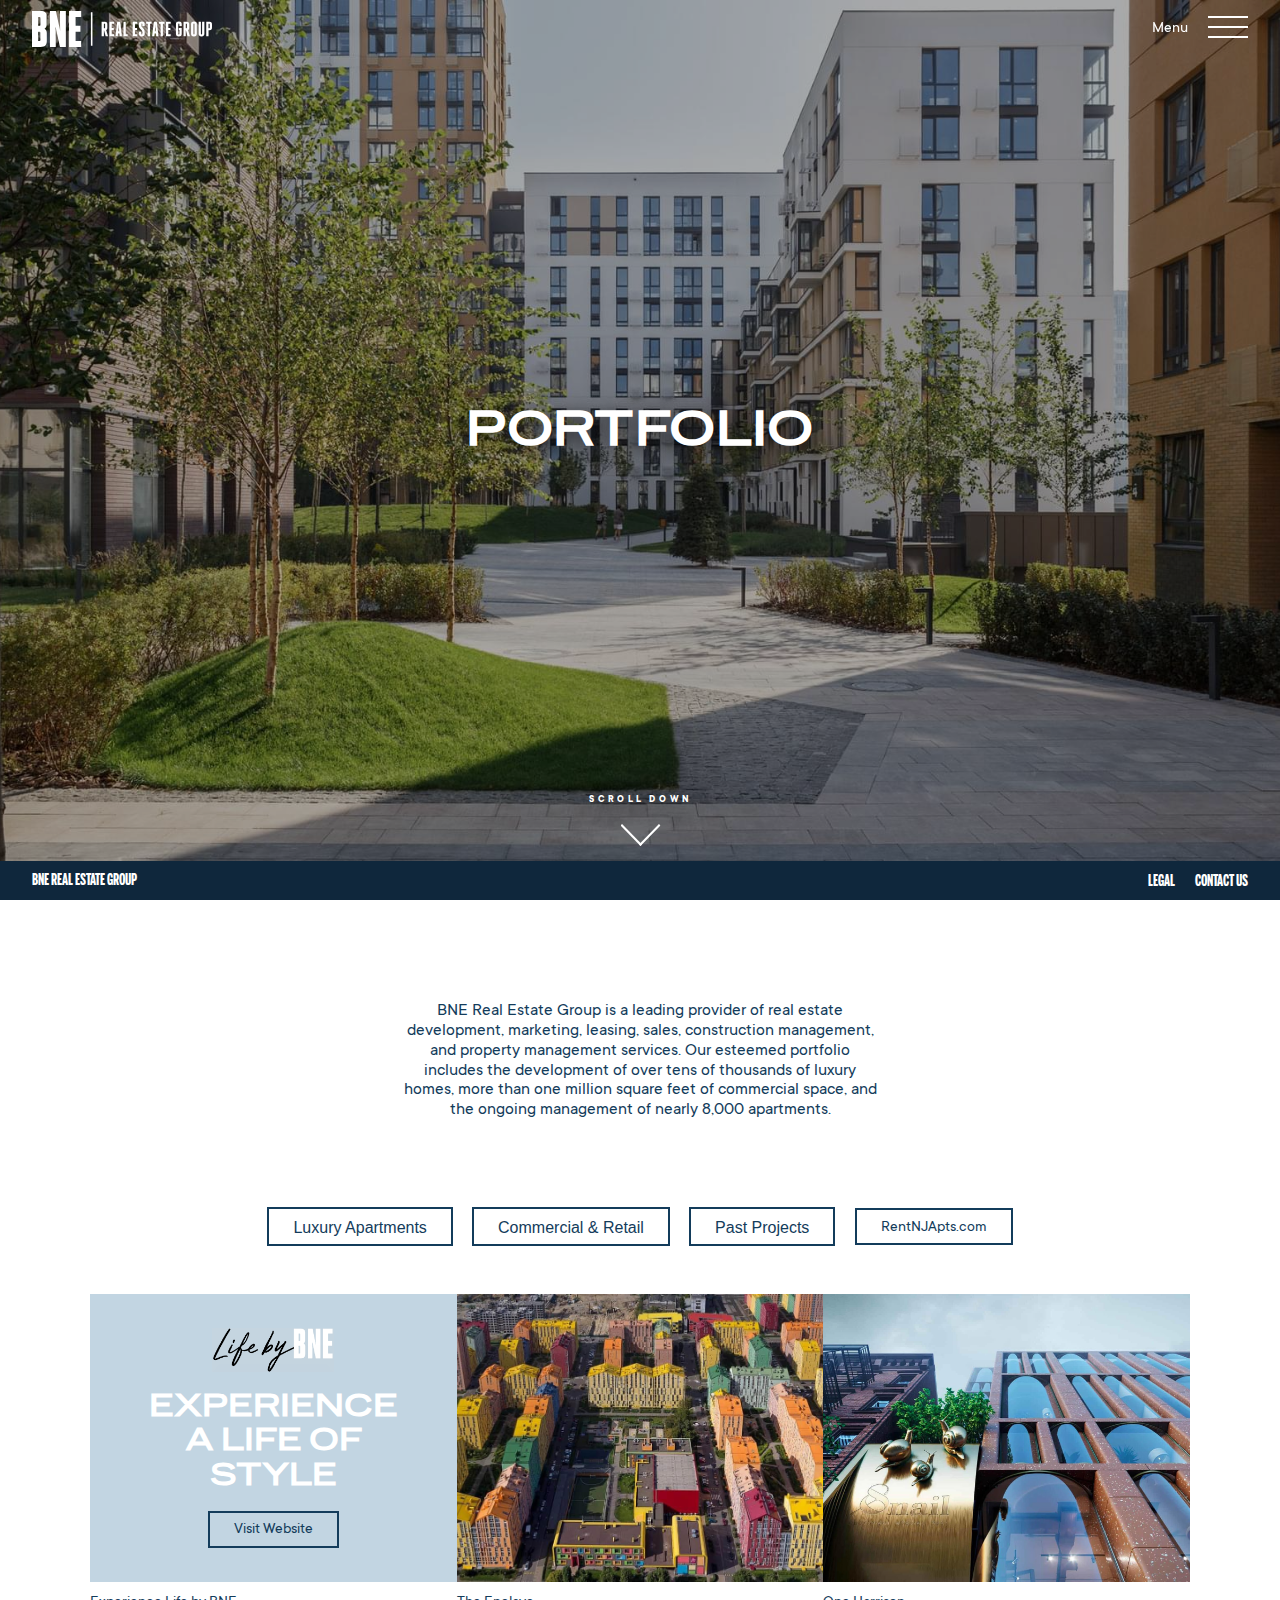
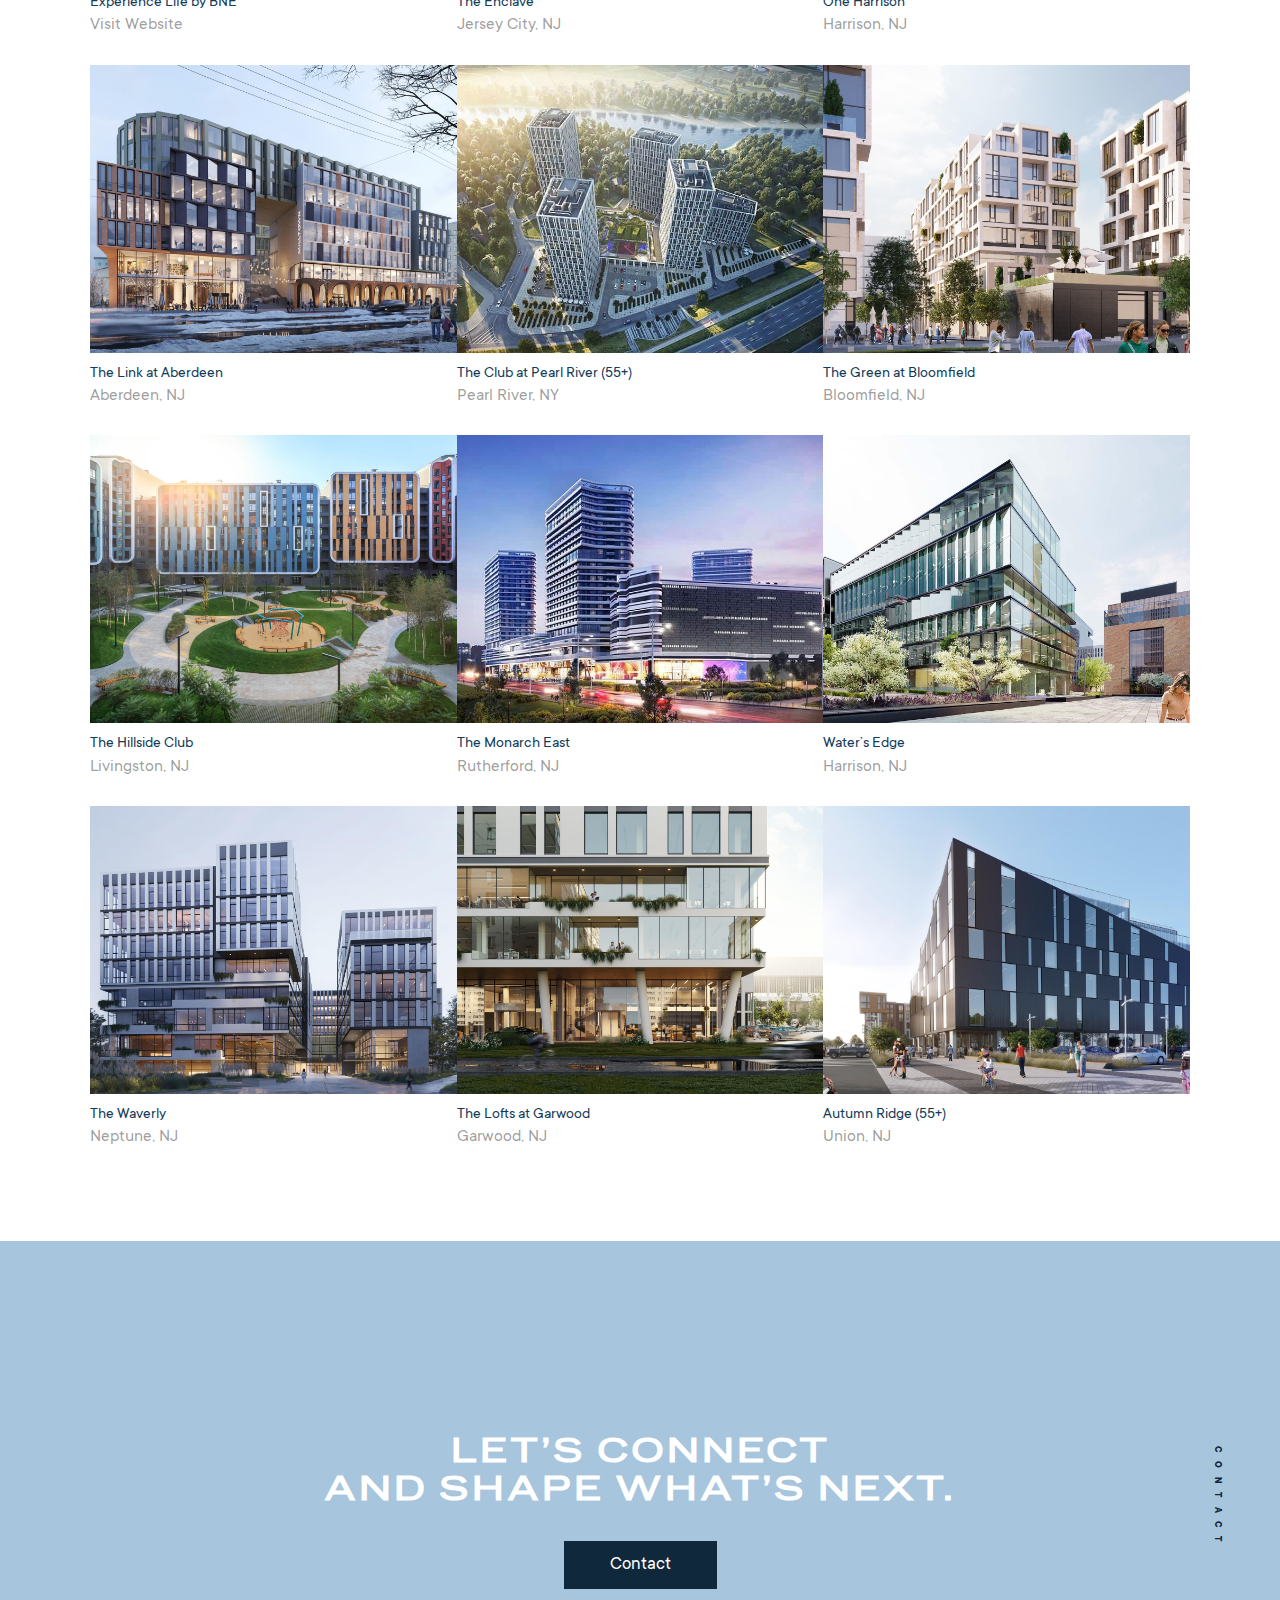
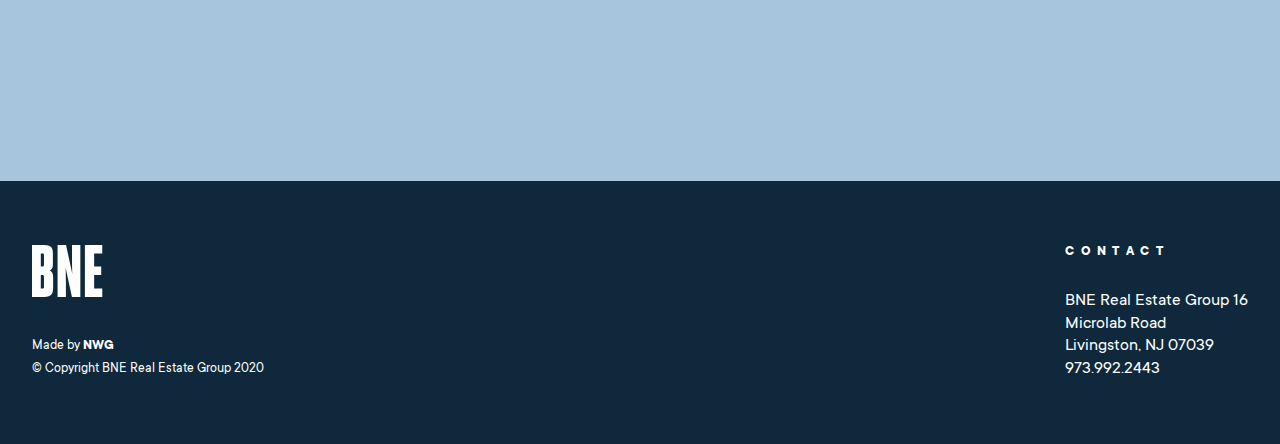
==== portfolio.html @ ce553833 "fixes" ====
<!DOCTYPE html>
<html lang="en">

<head>
	<meta charset="utf-8">
	<title>BNE</title>
	<meta name="description" content="BNE">
	<meta name="viewport" content="width=device-width">
	<link rel="icon" href="images/favicon.png">
	<meta property="og:image" content="images/dest/preview.jpg">

    <link rel="stylesheet" href="libs/owl-carousel/assets/owl.carousel.min.css" />
    <link rel="stylesheet" href="libs/fancybox/jquery.fancybox.min.css" />
    <link rel="stylesheet" href="libs/accordion/accordion.min.css" />
    <link rel="stylesheet" href="libs/jquery-ui/jquery-ui.min.css" />

	<link rel="stylesheet" href="css/app.min.css">
</head>

<body>

    <section class="top-nav">
        <div class="top-nav__container">
            <a href="./" class="top-nav__logo-link">
                <img src="images/dest/logo-white.svg" alt="BNE Logo" class="top-nav__logo">
            </a>

            <button class="hamburger hamburger--slider" type="button">
                <span class="hamburger-box">
                    <span class="hamburger-inner"></span>
                </span>
            </button>
        </div>
    </section>

	<section class="hero hero_portfolio">
		<div class="hero__content">
			<h1 class="uppercase">Portfolio</h1>
		</div>

		<a href="#portfolio" class="hero__arrow">Scroll down</a>
	</section>

    <section class="footer-tab">
        <div class="footer-tab__container">
            <div class="footer-tab__link-wrap">
                <a href="#" class="footer-tab__link">BNE Real Estate Group</a>
            </div>
            <a href="#" class="footer-tab__link">Legal</a>
            <a href="#" class="footer-tab__link">Contact us</a>
        </div>
    </section>

    <section class="portfolio" id="portfolio">
        <p class="portfolio__description">
            BNE Real Estate Group is a leading provider of real estate development, marketing, leasing, sales, construction management, and property management services. Our esteemed portfolio includes the development of over tens of thousands of luxury homes, more than one million square feet of commercial space, and the ongoing management of nearly 8,000 apartments.
        </p>

        <div class="portfolio__buttons">
            <button class="btn btn_md btn_outline-dark _luxury">Luxury Apartments</button>
            <button class="btn btn_md btn_outline-dark _commercial">Commercial & Retail</button>
            <button class="btn btn_md btn_outline-dark _past">Past Projects</button>
            <a href="http://rentnjapts.com/" class="btn btn_md btn_outline-dark">RentNJApts.com</a>
        </div>

        <div class="portfolio__container">

            <div class="portfolio__item">
                <div class="portfolio__image-wrap">
                    <div class="portfolio__overlay">
                        <img src="images/dest/portfolio-logo.png" alt="Life by BNE logo" class="portfolio__overlay-logo">
                        <h3 class="portfolio__overlay-title">Experience<br> A life of style</h3>
                        <a href="#" class="btn btn_sm btn_outline-dark">Visit Website</a>
                    </div>
                </div>

                <a href="#" class="portfolio__item-name">Experience Life by BNE</a>
                <p class="portfolio__item-location">Visit Website</p>
            </div>

            <div class="portfolio__item _commercial">
                <a href='#' class="portfolio__image-wrap">
                    <img src="images/dest/portfolio-1.jpg" alt="Portfolio Project Image" class="portfolio__image">
                </a>

                <a href="#" class="portfolio__item-name">The Enclave</a>
                <p class="portfolio__item-location">Jersey City, NJ</p>
            </div>

            <div class="portfolio__item _luxury">
                <a href='#' class="portfolio__image-wrap">
                    <img src="images/dest/portfolio-2.jpg" alt="Portfolio Project Image" class="portfolio__image">
                </a>

                <a href="#" class="portfolio__item-name">One Harrison</a>
                <p class="portfolio__item-location">Harrison, NJ</p>
            </div>

            <div class="portfolio__item _commercial">
                <a href='#' class="portfolio__image-wrap">
                    <img src="images/dest/portfolio-3.jpg" alt="Portfolio Project Image" class="portfolio__image">
                </a>

                <a href="#" class="portfolio__item-name">The Link at Aberdeen</a>
                <p class="portfolio__item-location">Aberdeen, NJ</p>
            </div>

            <div class="portfolio__item _luxury">
                <a href='#' class="portfolio__image-wrap">
                    <img src="images/dest/portfolio-4.jpg" alt="Portfolio Project Image" class="portfolio__image">
                </a>

                <a href="#" class="portfolio__item-name">The Club at Pearl River (55+)</a>
                <p class="portfolio__item-location">Pearl River, NY</p>
            </div>

            <div class="portfolio__item _past">
                <a href='#' class="portfolio__image-wrap">
                    <img src="images/dest/portfolio-5.jpg" alt="Portfolio Project Image" class="portfolio__image">
                </a>

                <a href="#" class="portfolio__item-name">The Green at Bloomfield</a>
                <p class="portfolio__item-location">Bloomfield, NJ</p>
            </div>

            <div class="portfolio__item _luxury">
                <a href='#' class="portfolio__image-wrap">
                    <img src="images/dest/portfolio-6.jpg" alt="Portfolio Project Image" class="portfolio__image">
                </a>

                <a href="#" class="portfolio__item-name">The Hillside Club</a>
                <p class="portfolio__item-location">Livingston, NJ</p>
            </div>

            <div class="portfolio__item _commercial">
                <a href='#' class="portfolio__image-wrap">
                    <img src="images/dest/portfolio-7.jpg" alt="Portfolio Project Image" class="portfolio__image">
                </a>

                <a href="#" class="portfolio__item-name">The Monarch East</a>
                <p class="portfolio__item-location">Rutherford, NJ</p>
            </div>

            <div class="portfolio__item _past">
                <a href='#' class="portfolio__image-wrap">
                    <img src="images/dest/portfolio-8.jpg" alt="Portfolio Project Image" class="portfolio__image">
                </a>

                <a href="#" class="portfolio__item-name">Water’s Edge</a>
                <p class="portfolio__item-location">Harrison, NJ</p>
            </div>

            <div class="portfolio__item _past">
                <a href='#' class="portfolio__image-wrap">
                    <img src="images/dest/portfolio-9.jpg" alt="Portfolio Project Image" class="portfolio__image">
                </a>

                <a href="#" class="portfolio__item-name">The Waverly</a>
                <p class="portfolio__item-location">Neptune, NJ</p>
            </div>

            <div class="portfolio__item _luxury">
                <a href='#' class="portfolio__image-wrap">
                    <img src="images/dest/portfolio-10.jpg" alt="Portfolio Project Image" class="portfolio__image">
                </a>

                <a href="#" class="portfolio__item-name">The Lofts at Garwood</a>
                <p class="portfolio__item-location">Garwood, NJ</p>
            </div>

            <div class="portfolio__item _commercial">
                <a href='#' class="portfolio__image-wrap">
                    <img src="images/dest/portfolio-11.jpg" alt="Portfolio Project Image" class="portfolio__image">
                </a>

                <a href="#" class="portfolio__item-name">Autumn Ridge (55+)</a>
                <p class="portfolio__item-location">Union, NJ</p>
            </div>

        </div>
    </section>

    <section class="contact">
        <h2 class="contact__title">Let’s connect<br> and shape what’s next.</h2>
        <a href="#" class="btn btn_solid contact__btn">Contact</a>
    </section>

    <footer class="footer">
        <div class="footer__container">
            <div class="footer__col">
                <a href="#" class="footer__logo-link">
                    <img src="images/dest/logo-sm-white.svg" alt="BNE Logo" class="footer__logo">
                </a>
                <div class="footer__copy">
                    Made by <span>NWG</span><br>
                    © Copyright BNE Real Estate Group 2020
                </div>
            </div>
            <div class="footer__col">
                <div class="footer__contact">
                    Contact
                </div>
                <div class="footer__address">
                    BNE Real Estate Group 16<br>
                    Microlab Road<br>
                    Livingston, NJ 07039<br>
                    973.992.2443
                </div>
            </div>
        </div>
    </footer>

    <script src="libs/jquery/jquery.min.js"></script>
    <script src="libs/owl-carousel/owl.carousel.min.js"></script>
    <script src="libs/fancybox/jquery.fancybox.min.js"></script>
    <script src="libs/accordion/accordion.min.js"></script>
    <script src="libs/jquery-ui/jquery-ui.min.js"></script>

	<script src="js/app.min.js"></script>

    <script>
        $(document).ready(function(){

            $(window).scroll(function() {
                var scroll = $(window).scrollTop();

                if (scroll >= 150) {
                    $(".top-nav").addClass("top-nav_solid");
                } else {
                    $(".top-nav").removeClass("top-nav_solid");
                }
            });

            $(document).on('click', 'a[href^="#"]', function (event) {
                event.preventDefault();

                $('html, body').animate({
                    scrollTop: $($.attr(this, 'href')).offset().top
                }, 500);
            });

            $('.btn._luxury').on('click', function() {
                $('.portfolio__item:not(._luxury)').hide('fade', 750);
                $('.portfolio__item._luxury').show('fade', 750);
            });

            $('.btn._commercial').on('click', function() {
                $('.portfolio__item:not(._commercial)').hide('fade', 750);
                $('.portfolio__item._commercial').show('fade', 750);
            });

            $('.btn._past').on('click', function() {
                $('.portfolio__item:not(._past)').hide('fade', 750);
                $('.portfolio__item._past').show('fade', 750);
            });
        });
    </script>

</body>
</html>
---- libs/accordion/accordion.min.css ----
@charset "UTF-8";
/*!
 * Accordion v2.8.0
 * Simple accordion created in pure Javascript.
 * https://github.com/michu2k/Accordion
 *
 * Copyright 2017-2019 Michał Strumpf
 * Published under MIT License
 */
.ac{margin-top:10px;box-sizing:border-box}.ac>.ac-q{padding:10px 30px 10px 10px;margin:0;text-decoration:none;display:block;cursor:pointer;position:relative}.ac>.ac-q::after{content:'+';text-align:center;width:15px;right:10px;top:50%;-webkit-transform:translate(0,-50%);transform:translate(0,-50%);position:absolute}.ac>.ac-a{overflow:hidden;-webkit-transition-property:all;transition-property:all;-webkit-transition-timing-function:ease;transition-timing-function:ease}.ac>.ac-a p{margin:0;padding:10px}.ac.js-enabled>.ac-a{visibility:hidden}.ac.is-active>.ac-a{visibility:visible}.ac.is-active>.ac-q::after{content:'\2013'}
---- css/app.min.css ----
@font-face{font-family:benton-sans-wide;font-style:normal;font-weight:400;src:local("benton-sans-wide"),url(../fonts/benton-sans-wide-medium.woff2) format("woff2")}@font-face{font-family:benton-sans-compressed;font-style:normal;font-weight:400;src:local("benton-sans-compressed"),url(../fonts/benton-sans-compressed.woff2) format("woff2")}@font-face{font-family:TTCommons;font-style:normal;font-weight:300;src:local("TTCommons"),url(../fonts/TTCommons-Thin.woff2) format("woff2")}@font-face{font-family:TTCommons;font-style:normal;font-weight:400;src:local("TTCommons"),url(../fonts/TTCommons-Regular.woff2) format("woff2")}@font-face{font-family:TTCommons;font-style:normal;font-weight:500;src:local("TTCommons"),url(../fonts/TTCommons-Medium.woff2) format("woff2")}@font-face{font-family:TTCommons;font-style:normal;font-weight:700;src:local("TTCommons"),url(../fonts/TTCommons-Bold.woff2) format("woff2")}::-webkit-input-placeholder{color:#666}::-moz-placeholder{color:#666}:-ms-input-placeholder{color:#666}::-ms-input-placeholder{color:#666}::placeholder{color:#666}::-moz-selection{background-color:#0f273c;color:#fff}::selection{background-color:#0f273c;color:#fff}:focus{outline:0}input,textarea{outline:0}input:focus:required:invalid,textarea:focus:required:invalid{border-color:red}input:required:valid,textarea:required:valid{border-color:green}body{font-family:TTCommons,sans-serif;font-size:16px;min-width:320px;position:relative;line-height:1.65;overflow-x:hidden;color:#133c5b}a{-webkit-transition:opacity .15s linear;-o-transition:opacity .15s linear;transition:opacity .15s linear}a:hover{opacity:.7}body{line-height:1}h1{font-family:benton-sans-wide,sans-serif;letter-spacing:.35px;line-height:1.2;font-size:24px}h2{font-family:benton-sans-wide,sans-serif;font-size:22px;line-height:1.2;letter-spacing:3px;color:#0f283b;text-transform:uppercase;text-align:center}h3{font-family:benton-sans-wide,sans-serif;font-size:20px;line-height:1.2;color:#fff;text-transform:uppercase;text-align:center}p{line-height:1.12}a{text-decoration:none}.uppercase{text-transform:uppercase}.capitalize{text-transform:capitalize}@media (min-width:768px){p{font-size:1.1rem}.btn{font-size:1.2rem}h1{font-size:4vw}h2{font-size:2.75vw}h3{font-size:2.5vw}}@media (min-width:1150px){h1{font-size:3.5vw}h2{font-size:2.5vw}h3{font-size:2.25vw}}*{margin:0;padding:0}body,html{width:100%;height:100%}.hero{display:-webkit-box;display:-ms-flexbox;display:flex;-webkit-box-pack:center;-ms-flex-pack:center;justify-content:center;-webkit-box-align:center;-ms-flex-align:center;align-items:center;height:100%;color:#fff;background-color:#0f273c;background-size:cover;background-repeat:no-repeat;background-position:center;text-shadow:0 5px 20px rgba(0,0,0,.75);text-align:center}.hero_home{background-image:url(../images/dest/hero-bg.jpg)}.hero_home:before{background-color:rgba(27,71,105,.4)}.hero_portfolio{background-image:url(../images/dest/portfolio-hero.jpg)}.hero_portfolio:before{background-color:rgba(0,0,0,.33)}.hero:before{content:'';position:absolute;top:0;right:0;bottom:0;left:0}.hero__content{position:relative;z-index:1;margin-top:-39px}@media (orientation:landscape){.hero__content{margin-top:0}}.hero__description{margin:14px 0 18px}.hero__arrow{text-decoration:none;color:#fff;z-index:1;position:absolute;bottom:45px;left:50%;-webkit-transform:translateX(-50%);-ms-transform:translateX(-50%);transform:translateX(-50%);font-weight:700;text-transform:uppercase;font-size:10px;letter-spacing:3px}@media (orientation:landscape){.hero__arrow{display:none}}.hero__arrow:after{content:'';display:block;background-image:url(../images/dest/hero-arrow.svg);width:40px;height:40px;padding:13px;background-repeat:no-repeat;background-size:contain;background-position:center;-webkit-box-sizing:border-box;box-sizing:border-box;margin:10px auto 0}@media (min-width:768px){.hero__description{font-size:1.2rem;margin:1.198vw 0 1.823vw}}@media (min-width:768px) and (orientation:landscape) and (min-height:479px){.hero__arrow{display:block}.hero__content{margin-top:-39px}}.btn{display:inline-block;padding:11px 32px 9px;cursor:pointer;-webkit-transition:opacity .15s linear;-o-transition:opacity .15s linear;transition:opacity .15s linear}.btn:hover{opacity:.75}.btn_md{padding:7px 14px 5px;font-size:1em}.btn_sm{padding:8px 10px 4px;font-size:.975em}.btn_outline{border:2px solid #fff;color:#fff;background:0 0}.btn_outline-dark{border:2px solid #133c5b;color:#133c5b;background:0 0}.btn_solid{color:#fff;background-color:#0f283b}@media (min-width:1150px){.btn{padding:15px 46px 13px}.btn_md{padding:10px 24px 7px}.btn_sm{padding:10px 24px 7px}}.footer-tab{background-color:#0f273c;position:fixed;bottom:0;left:0;right:0;z-index:2}.footer-tab__container{display:-webkit-box;display:-ms-flexbox;display:flex;-webkit-box-align:center;-ms-flex-align:center;align-items:center;padding:8px 0 7px;width:95%;margin:0 auto}.footer-tab__link{color:#fff;font-family:benton-sans-compressed,sans-serif;text-transform:uppercase;font-size:14px}.footer-tab__link+.footer-tab__link{margin-left:20px}.footer-tab__link-wrap{-webkit-box-flex:1;-ms-flex:1;flex:1}@media (min-width:768px){.footer-tab__link{font-size:16px}.footer-tab__container{padding:11px 0 10px}}.top-nav{position:fixed;top:0;left:0;right:0;padding:2px 0;z-index:3;-webkit-transition:background-color .5s linear;-o-transition:background-color .5s linear;transition:background-color .5s linear}.top-nav_solid{background-color:rgba(19,60,91,.75)}.top-nav__container{width:95%;margin:0 auto;display:-webkit-box;display:-ms-flexbox;display:flex;-webkit-box-align:center;-ms-flex-align:center;align-items:center;-webkit-box-pack:justify;-ms-flex-pack:justify;justify-content:space-between}.top-nav__logo-link{display:-webkit-box;display:-ms-flexbox;display:flex;-webkit-box-align:center;-ms-flex-align:center;align-items:center;width:150px;height:35px;-webkit-transform:translateY(-1px);-ms-transform:translateY(-1px);transform:translateY(-1px)}.top-nav__logo{display:block;width:100%;height:auto}.top-nav .hamburger{padding:10px;-webkit-transform:translateY(2px);-ms-transform:translateY(2px);transform:translateY(2px)}.top-nav .hamburger-box:after{content:'Menu';position:absolute;left:-12px;top:50%;-webkit-transform:translate(-100%,-50%);-ms-transform:translate(-100%,-50%);transform:translate(-100%,-50%);color:#fff;margin-top:2px;font-size:14px}@media (min-width:768px) and (min-height:480px){.top-nav{padding:.35vw 0}.top-nav__logo-link{width:180px;height:40px}.top-nav .hamburger{padding:12px;-webkit-transform:translateX(12px);-ms-transform:translateX(12px);transform:translateX(12px)}.top-nav .hamburger-box:after{left:-20px;font-size:16px}}.hamburger{padding:15px 15px;display:inline-block;cursor:pointer;-webkit-transition-property:opacity,-webkit-filter;transition-property:opacity,-webkit-filter;-o-transition-property:opacity,filter;transition-property:opacity,filter;transition-property:opacity,filter,-webkit-filter;-webkit-transition-duration:.15s;-o-transition-duration:.15s;transition-duration:.15s;-webkit-transition-timing-function:linear;-o-transition-timing-function:linear;transition-timing-function:linear;font:inherit;color:inherit;text-transform:none;background-color:transparent;border:0;margin:0;overflow:visible}.hamburger:hover{opacity:.7}.hamburger.is-active:hover{opacity:.7}.hamburger.is-active .hamburger-inner,.hamburger.is-active .hamburger-inner::after,.hamburger.is-active .hamburger-inner::before{background-color:#fff}.hamburger-box{width:40px;height:22px;display:inline-block;position:relative}.hamburger-inner{display:block;top:50%;margin-top:-1px}.hamburger-inner,.hamburger-inner::after,.hamburger-inner::before{width:40px;height:2px;background-color:#fff;border-radius:0;position:absolute;-webkit-transition-property:-webkit-transform;transition-property:-webkit-transform;-o-transition-property:transform;transition-property:transform;transition-property:transform,-webkit-transform;-webkit-transition-duration:.15s;-o-transition-duration:.15s;transition-duration:.15s;-webkit-transition-timing-function:ease;-o-transition-timing-function:ease;transition-timing-function:ease}.hamburger-inner::after,.hamburger-inner::before{content:"";display:block}.hamburger-inner::before{top:-10px}.hamburger-inner::after{bottom:-10px}.hamburger--slider .hamburger-inner{top:1px}.hamburger--slider .hamburger-inner::before{top:10px;-webkit-transition-property:opacity,-webkit-transform;transition-property:opacity,-webkit-transform;-o-transition-property:transform,opacity;transition-property:transform,opacity;transition-property:transform,opacity,-webkit-transform;-webkit-transition-timing-function:ease;-o-transition-timing-function:ease;transition-timing-function:ease;-webkit-transition-duration:.15s;-o-transition-duration:.15s;transition-duration:.15s}.hamburger--slider .hamburger-inner::after{top:20px}.hamburger--slider.is-active .hamburger-inner{-webkit-transform:translate3d(0,10px,0) rotate(45deg);transform:translate3d(0,10px,0) rotate(45deg)}.hamburger--slider.is-active .hamburger-inner::before{-webkit-transform:rotate(-45deg) translate3d(-5.71429px,-8px,0);transform:rotate(-45deg) translate3d(-5.71429px,-8px,0);opacity:0}.hamburger--slider.is-active .hamburger-inner::after{-webkit-transform:translate3d(0,-20px,0) rotate(-90deg);transform:translate3d(0,-20px,0) rotate(-90deg)}.overview{position:relative}.overview__first{background:#133c5b;color:#fff;padding:12.35vw 0 14.9vw;position:relative}.overview__first:after{content:'Overview';position:absolute;left:4.5%;top:12.35vw;text-transform:uppercase;-webkit-transform:rotate(90deg) translateX(-.5em);-ms-transform:rotate(90deg) translateX(-.5em);transform:rotate(90deg) translateX(-.5em);-webkit-transform-origin:left bottom;-ms-transform-origin:left bottom;transform-origin:left bottom;font-weight:700;font-size:8px;letter-spacing:8px}.overview__second{padding:13vw 0 10vw;background-color:#fff}.overview__container{width:77%;margin:0 auto}.overview__description{-webkit-box-sizing:border-box;box-sizing:border-box;position:relative;z-index:1}.overview__description-text{font-weight:300;font-size:19px}.overview__demo{background-image:url(../images/dest/overview-demo.jpg);background-position:center;background-repeat:no-repeat;background-size:cover;width:100%;height:140vw;margin-left:auto}.overview__row{display:-webkit-box;display:-ms-flexbox;display:flex;-webkit-box-align:end;-ms-flex-align:end;align-items:flex-end}.overview__row:last-of-type .overview__highlight-text{top:-.25em}.overview__highlight{font-size:46px;font-weight:300;color:#9bb6c7;text-transform:uppercase}.overview__highlight-text{color:#133c5b;font-size:12px;text-transform:uppercase;font-weight:700;letter-spacing:3px;margin-left:.5em;position:relative;top:-.85em}.overview__text{color:#133c5b;margin:1.5em 0 0 .25em}@media (min-width:768px){.overview__description{width:50%;padding-right:7.4vw}.overview__demo{width:50%;position:absolute;top:12.35vw;bottom:0;right:0;height:auto;margin-left:0}}@media (min-width:1150px){.overview__first:after{font-size:10px}.overview__description-text{font-size:2.35vw}.overview__highlight{font-size:5.5vw}.overview__highlight-text{font-size:1.1vw;top:-1.25em}.overview__row:last-of-type .overview__highlight-text{top:-.75em}.overview__text{margin:2.5em 0 0 .5em}}.latest-projects{padding:10vw 0;text-align:center}.latest-projects__description{margin:1.25em auto 2.35em;max-width:470px;padding:0 16px}.latest-projects__btn{margin-bottom:4.7em}.owl-carousel .owl-stage{display:-webkit-box;display:-ms-flexbox;display:flex;-webkit-box-align:center;-ms-flex-align:center;align-items:center}.owl-next,.owl-prev{position:absolute;top:0;bottom:0;opacity:0;width:40px}.owl-prev{left:0}.owl-next{right:0}@media (min-width:768px){.owl-next,.owl-prev{width:60px}}.expertise{padding:36px 0 31px}.expertise__heading{margin-bottom:24px}.expertise__row{display:-webkit-box;display:-ms-flexbox;display:flex;-webkit-box-orient:vertical;-webkit-box-direction:reverse;-ms-flex-direction:column-reverse;flex-direction:column-reverse;position:relative}.expertise__col{-webkit-box-flex:0;-ms-flex:0 0 50%;flex:0 0 50%}.expertise__col_content{padding:0 36px 0 16px;-webkit-box-sizing:border-box;box-sizing:border-box;display:-webkit-box;display:-ms-flexbox;display:flex;-webkit-box-align:center;-ms-flex-align:center;align-items:center;position:relative}.expertise__col_content:after{content:'Expertise';position:absolute;right:12px;top:50%;text-transform:uppercase;-webkit-transform:rotate(90deg) translate(-15%,100%);-ms-transform:rotate(90deg) translate(-15%,100%);transform:rotate(90deg) translate(-15%,100%);-webkit-transform-origin:right bottom;-ms-transform-origin:right bottom;transform-origin:right bottom;font-weight:700;font-size:8px;letter-spacing:8px;color:#045f99}.expertise__img{display:block;width:100%;height:auto}.expertise__accordion{margin-left:28px;margin-bottom:22px}.expertise__accordion .ac{border:none;margin-top:0}.expertise__accordion .ac+.ac{margin-top:14px}.expertise__accordion .ac>.ac-q{color:#133c5b;font-size:23px;font-weight:300;padding:10px 14px}.expertise__accordion .ac>.ac-q br{display:none}.expertise__accordion .ac>.ac-q:after{display:none}.expertise__accordion .ac>.ac-a p{padding:8px 0 0 14px;line-height:1.4}.expertise__accordion-number{display:inline-block;vertical-align:middle;text-align:center;line-height:31px;-webkit-box-pack:center;-ms-flex-pack:center;justify-content:center;-webkit-box-align:center;-ms-flex-align:center;align-items:center;width:28px;height:28px;-webkit-box-sizing:border-box;box-sizing:border-box;border-radius:50%;border:1.5px solid #045f99;position:absolute;left:0;top:calc(50% - 2px);-webkit-transform:translate(-100%,-50%);-ms-transform:translate(-100%,-50%);transform:translate(-100%,-50%);font-weight:300;color:#045f99;font-size:22px;-webkit-transition:color .15s ease-in-out,background-color .15s ease-in-out;-o-transition:color .15s ease-in-out,background-color .15s ease-in-out;transition:color .15s ease-in-out,background-color .15s ease-in-out}.is-active .expertise__accordion-number{color:#fff;background-color:#045f99}@media (min-width:768px){.expertise__heading{margin-bottom:3.5vw}.expertise__row{-webkit-box-orient:horizontal;-webkit-box-direction:normal;-ms-flex-direction:row;flex-direction:row}.expertise__col_content{position:static;padding:0 11.5% 0 7.4vw}.expertise__col_content:after{font-size:10px;right:4.5vw;-webkit-transform:rotate(90deg) translate(3em,100%);-ms-transform:rotate(90deg) translate(3em,100%);transform:rotate(90deg) translate(3em,100%)}.expertise__accordion{margin-left:2.5vw;margin-bottom:0}.expertise__accordion .ac+.ac{margin-top:1vw}.expertise__accordion .ac>.ac-q{padding:1vw 1.75vw;font-size:3vw}.expertise__accordion .ac>.ac-a p{padding:0 0 0 1.9vw;line-height:1.12}.expertise__accordion-number{width:2.5vw;height:2.5vw;font-size:1.85vw;line-height:2.75vw;top:calc(50% - .3vw)}}.team{position:relative;padding:10vw 0}.team__heading{margin-bottom:24px}.team__accordion{width:92%;margin:0 auto}.team__member{padding:14px 0 8px;border-bottom:1px solid #707070;position:relative}.team__member-name{font-size:22px;font-weight:300;text-transform:capitalize}.team__member-toggle{cursor:pointer;-webkit-transition:color .15s linear;-o-transition:color .15s linear;transition:color .15s linear;padding-right:30px;position:relative}.team__member-toggle:after,.team__member-toggle:before{content:'';position:absolute;right:8px;top:calc(50% - 4px);width:16px;display:block;height:1px;background:#707070;pointer-events:none}.team__member-toggle:before{-webkit-transform:rotate(90deg) translateY(-50%);-ms-transform:rotate(90deg) translateY(-50%);transform:rotate(90deg) translateY(-50%);-webkit-transition:opacity .15s linear,color .15s linear;-o-transition:opacity .15s linear,color .15s linear;transition:opacity .15s linear,color .15s linear}.team__member-toggle:after{-webkit-transform:translateY(-50%);-ms-transform:translateY(-50%);transform:translateY(-50%);-webkit-transition:color .15s linear;-o-transition:color .15s linear;transition:color .15s linear}.team__member-toggle.on:before{opacity:0}.team__member-toggle:hover{color:#20669a}.team__member-toggle:hover:after,.team__member-toggle:hover:before{background:#969696}.team__member-description{padding-top:12px;height:auto;overflow:hidden;display:none}.team__member-description p{line-height:1.3}.team__member-description p+p{margin-top:.5vw}@media (min-width:768px) and (min-height:480px){.team:after{content:'Team';position:absolute;top:50%;text-transform:uppercase;-webkit-transform-origin:right bottom;-ms-transform-origin:right bottom;transform-origin:right bottom;font-weight:700;letter-spacing:8px;color:#045f99;font-size:10px;right:4.5vw;-webkit-transform:rotate(90deg) translate(3em,100%);-ms-transform:rotate(90deg) translate(3em,100%);transform:rotate(90deg) translate(3em,100%)}.team__heading{margin-bottom:3.5vw}.team__accordion{width:75%}.team__member-name{font-size:2.25vw}.team__member{padding:1.25vw 0 .75vw}.team__member-description{padding-top:1vw}.team__member-toggle{padding-right:0;position:static}.team__member-toggle:after,.team__member-toggle:before{right:1.5vw;top:2.75vw;width:1.75vw}.team__member-toggle:before{-webkit-transform:rotate(90deg);-ms-transform:rotate(90deg);transform:rotate(90deg)}.team__member-toggle:after{-webkit-transform:none;-ms-transform:none;transform:none}}@media (min-width:1150px){.team__accordion{width:60%}}.contact{padding:15vw 0;background-color:#a7c5dd;text-align:center;position:relative}.contact:after{content:'Contact';position:absolute;right:12px;top:50%;text-transform:uppercase;-webkit-transform:rotate(90deg) translate(50%,100%);-ms-transform:rotate(90deg) translate(50%,100%);transform:rotate(90deg) translate(50%,100%);-webkit-transform-origin:right bottom;-ms-transform-origin:right bottom;transform-origin:right bottom;font-weight:700;font-size:8px;letter-spacing:8px;color:#0f283b}.contact__title{color:#fff;max-width:90%;margin:0 auto}.contact__btn{margin-top:16px}@media (min-width:768px){.contact:after{font-size:10px;right:4.5vw;-webkit-transform:rotate(90deg) translate(3em,100%);-ms-transform:rotate(90deg) translate(3em,100%);transform:rotate(90deg) translate(3em,100%)}.contact__btn{margin-top:2.5vw}}.footer{background:#0f283b;color:#fff;padding:28px 0 44px}.footer__container{width:95%;margin:0 auto;display:-webkit-box;display:-ms-flexbox;display:flex;-webkit-box-orient:horizontal;-webkit-box-direction:reverse;-ms-flex-direction:row-reverse;flex-direction:row-reverse;-webkit-box-pack:justify;-ms-flex-pack:justify;justify-content:space-between}.footer__col{display:-webkit-box;display:-ms-flexbox;display:flex;-webkit-box-orient:vertical;-webkit-box-direction:normal;-ms-flex-direction:column;flex-direction:column;-webkit-box-pack:justify;-ms-flex-pack:justify;justify-content:space-between;min-height:110px}.footer__col:first-child{-webkit-box-align:end;-ms-flex-align:end;align-items:flex-end;text-align:right}.footer__logo-link{display:block;width:60px;-webkit-transform:translateX(11px);-ms-transform:translateX(11px);transform:translateX(11px)}.footer__logo{display:block;width:100%;height:auto;margin-bottom:3vw}.footer__copy{font-size:12px;line-height:1.6;max-width:136px}.footer__copy span{font-weight:700}.footer__contact{font-size:12px;font-weight:700;letter-spacing:6px;text-transform:uppercase}.footer__address{font-size:14px;line-height:1.25}@media (min-width:768px){.footer{padding:5vw 0}.footer__container{-webkit-box-orient:horizontal;-webkit-box-direction:normal;-ms-flex-direction:row;flex-direction:row}.footer__col{min-height:8vw}.footer__col:first-child{-webkit-box-align:normal;-ms-flex-align:normal;align-items:normal;text-align:left}.footer__contact{font-size:14px}.footer__address{font-size:18px}.footer__logo-link{width:7vw;-webkit-transform:none;-ms-transform:none;transform:none}.footer__copy{font-size:14px;max-width:none}}.portfolio{padding:48px 0 32px}.portfolio__container{width:100%;padding:0 16px;margin:0 auto;display:-webkit-box;display:-ms-flexbox;display:flex;-webkit-box-align:center;-ms-flex-align:center;align-items:center;-ms-flex-wrap:wrap;flex-wrap:wrap;-webkit-box-sizing:border-box;box-sizing:border-box}.portfolio__description{text-align:center;-webkit-box-sizing:border-box;box-sizing:border-box;margin:0 auto 24px;padding:0 16px}.portfolio__buttons{padding:0 16px;display:-webkit-box;display:-ms-flexbox;display:flex;-ms-flex-wrap:wrap;flex-wrap:wrap;-webkit-box-pack:center;-ms-flex-pack:center;justify-content:center;-webkit-box-align:center;-ms-flex-align:center;align-items:center;margin-bottom:16px}.portfolio__buttons .btn{margin:6px}.portfolio__item{width:100%;position:relative;margin:12px 0}.portfolio__item-name{color:#133c5b;margin-top:10px;display:block}.portfolio__item-location{color:#00000065}.portfolio__item-location,.portfolio__item-name{line-height:1.4;text-align:center}.portfolio__image-wrap{display:block;width:100%;padding-top:78.5%;position:relative}.portfolio__image{position:absolute;top:0;left:0;right:0;bottom:0;display:block;width:100%;height:100%;-o-object-fit:cover;object-fit:cover}.portfolio__overlay{position:absolute;top:0;right:0;bottom:0;left:0;display:-webkit-box;display:-ms-flexbox;display:flex;-ms-flex-pack:distribute;justify-content:space-around;padding:8px 0;-webkit-box-align:center;-ms-flex-align:center;align-items:center;-webkit-box-orient:vertical;-webkit-box-direction:normal;-ms-flex-direction:column;flex-direction:column;background-color:#c2d5e2}.portfolio__overlay-title{max-width:80%}.portfolio__overlay-logo{display:block;width:33.3333%;height:auto}@media (min-width:480px){.portfolio__item{width:50%}}@media (min-width:768px){.portfolio{padding:8vw 0 6vw}.portfolio__buttons{margin-bottom:2vw}.portfolio__buttons .btn{margin:.75vw}.portfolio__description{max-width:40%;margin:0 auto 6vw}.portfolio__item{width:33.3333%;margin:1vw 0}.portfolio__container{width:86%;padding:0}.portfolio__item-location,.portfolio__item-name{text-align:left}.portfolio__overlay{padding:2vw 0}}
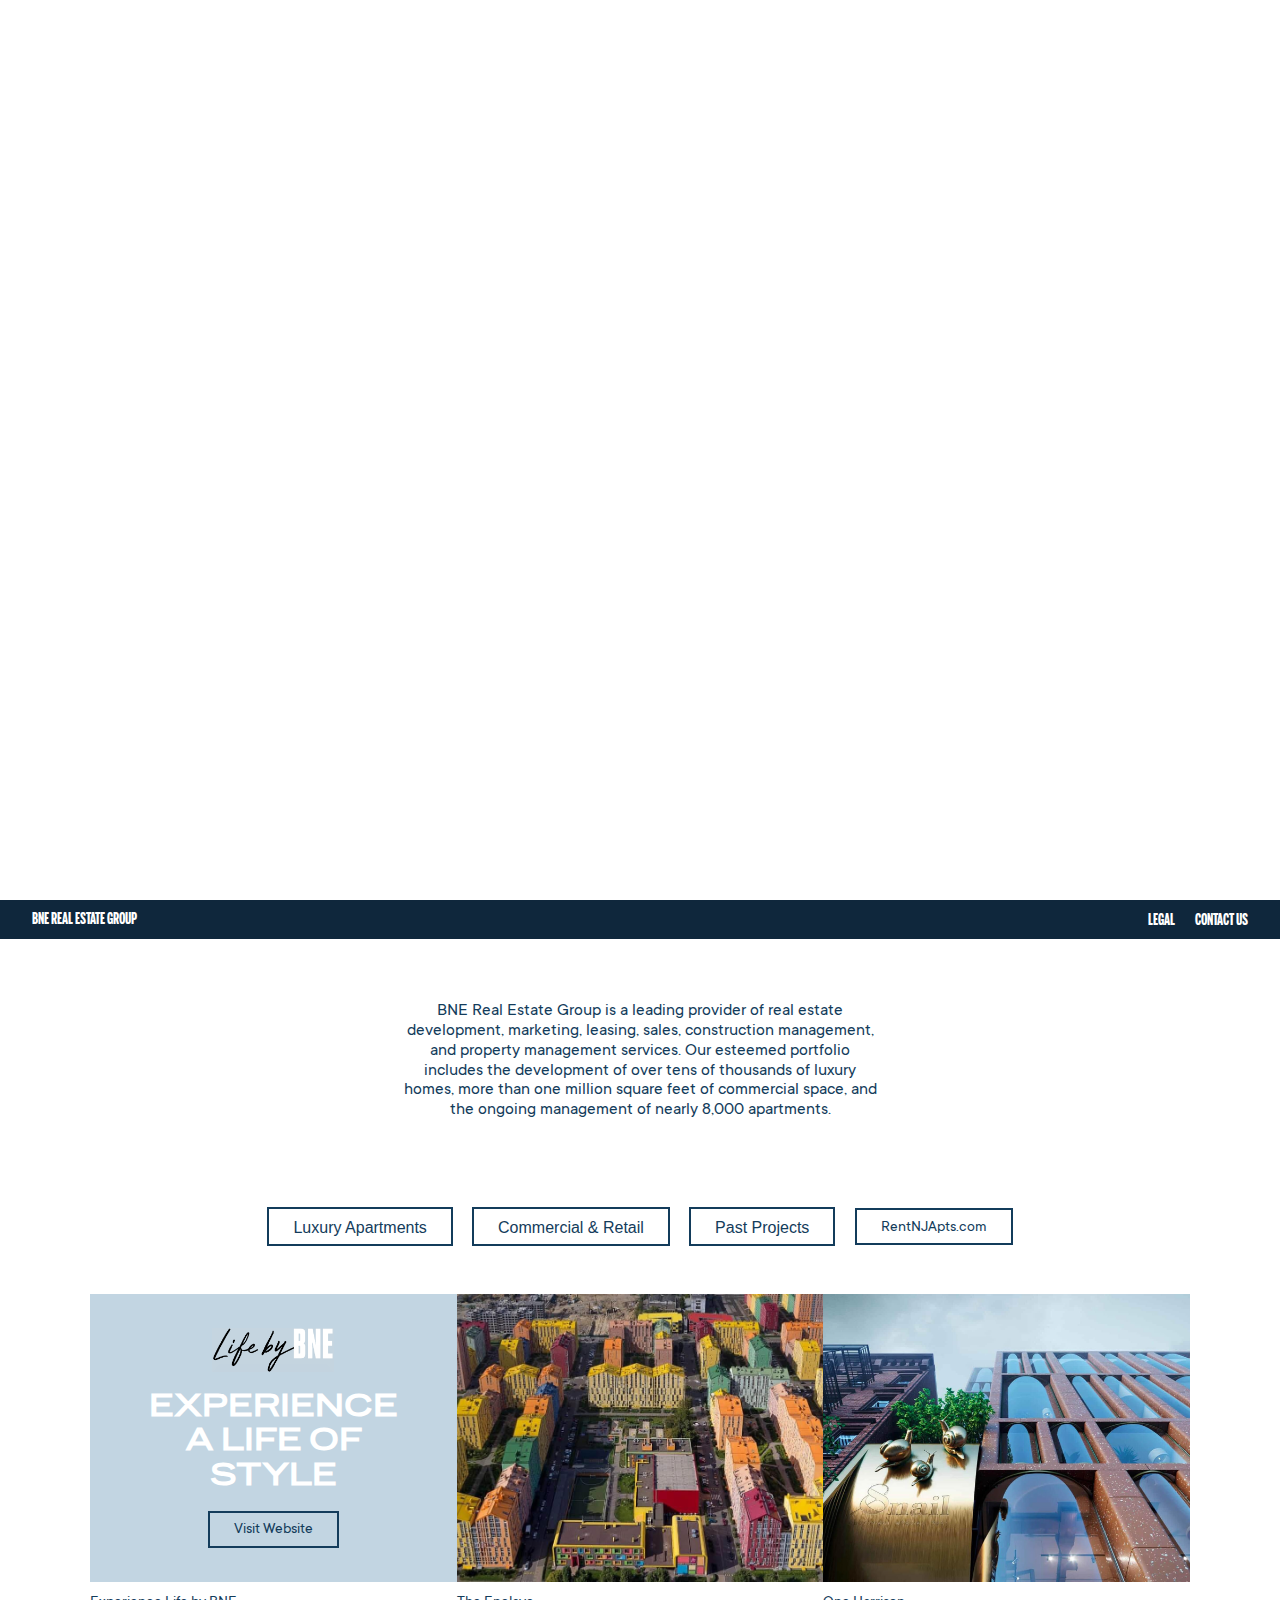
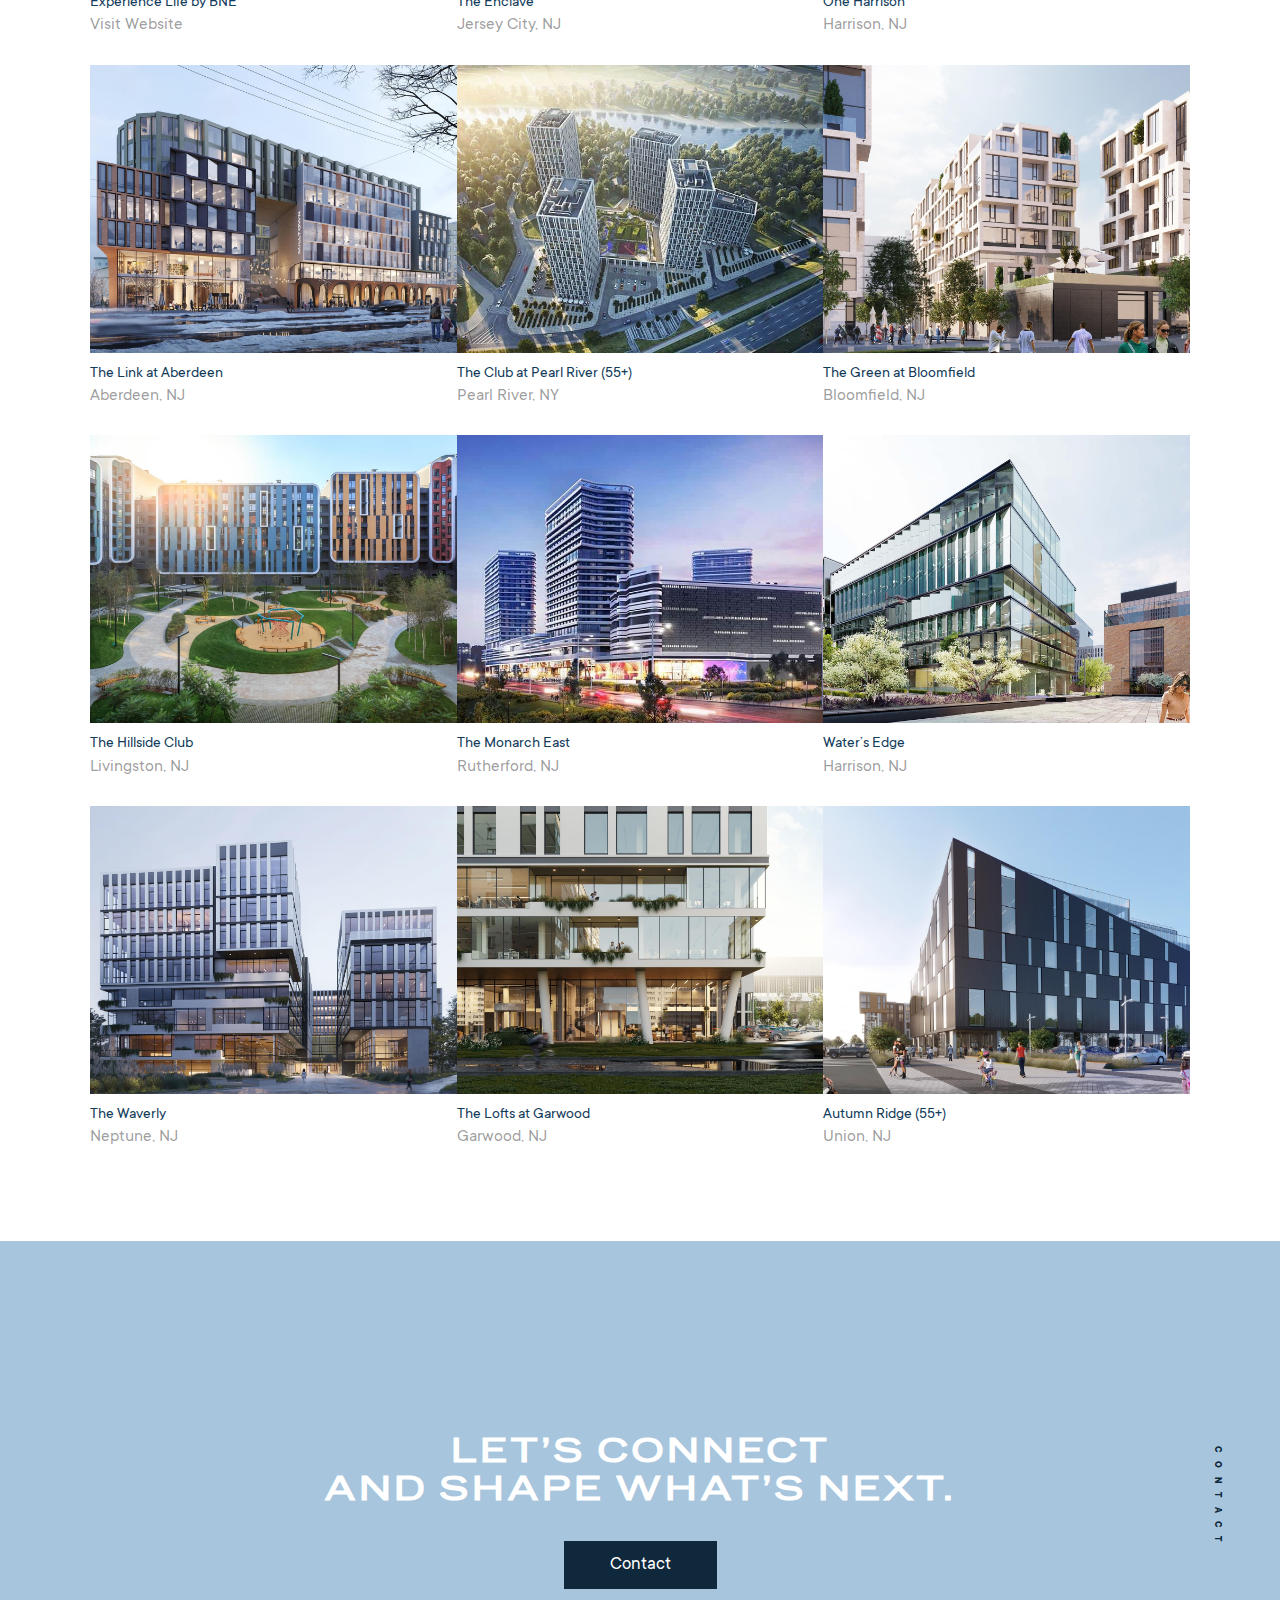
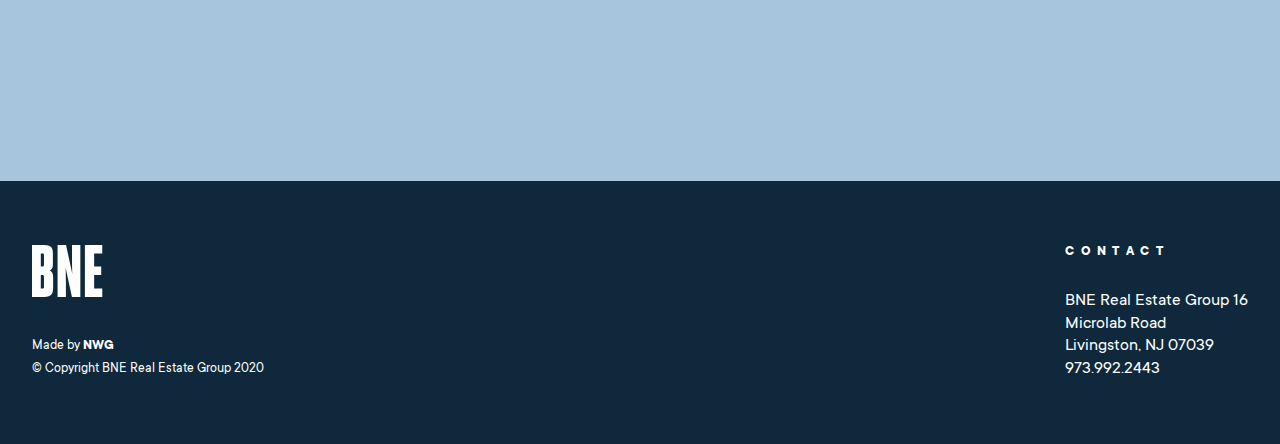
==== commit e5de54f3: "fixes" ====
--- a/portfolio.html
+++ b/portfolio.html
@@ -3,7 +3,7 @@
 
 <head>
 	<meta charset="utf-8">
-	<title>BNE</title>
+	<title>BNE Real Estate Group | Luxury Rental Communities</title>
 	<meta name="description" content="BNE">
 	<meta name="viewport" content="width=device-width">
 	<link rel="icon" href="images/favicon.png">
@@ -31,6 +31,14 @@
                 </span>
             </button>
         </div>
+    </section>
+
+    <section class="nav">
+        <ul>
+            <li><a href="./" class="nav__link">Home</a></li>
+            <li><a href="./portfolio.html" class="nav__link _active">Portfolio</a></li>
+            <li><a href="./contact.html" class="nav__link">Contact</a></li>
+        </ul>
     </section>
 
 	<section class="hero hero_portfolio">
@@ -215,30 +223,12 @@
     <script src="libs/fancybox/jquery.fancybox.min.js"></script>
     <script src="libs/accordion/accordion.min.js"></script>
     <script src="libs/jquery-ui/jquery-ui.min.js"></script>
+    <script src="libs/scroll-magic/ScrollMagic.min.js"></script>
 
 	<script src="js/app.min.js"></script>
 
     <script>
         $(document).ready(function(){
-
-            $(window).scroll(function() {
-                var scroll = $(window).scrollTop();
-
-                if (scroll >= 150) {
-                    $(".top-nav").addClass("top-nav_solid");
-                } else {
-                    $(".top-nav").removeClass("top-nav_solid");
-                }
-            });
-
-            $(document).on('click', 'a[href^="#"]', function (event) {
-                event.preventDefault();
-
-                $('html, body').animate({
-                    scrollTop: $($.attr(this, 'href')).offset().top
-                }, 500);
-            });
-
             $('.btn._luxury').on('click', function() {
                 $('.portfolio__item:not(._luxury)').hide('fade', 750);
                 $('.portfolio__item._luxury').show('fade', 750);
--- a/css/app.min.css
+++ b/css/app.min.css
@@ -1 +1 @@
-@font-face{font-family:benton-sans-wide;font-style:normal;font-weight:400;src:local("benton-sans-wide"),url(../fonts/benton-sans-wide-medium.woff2) format("woff2")}@font-face{font-family:benton-sans-compressed;font-style:normal;font-weight:400;src:local("benton-sans-compressed"),url(../fonts/benton-sans-compressed.woff2) format("woff2")}@font-face{font-family:TTCommons;font-style:normal;font-weight:300;src:local("TTCommons"),url(../fonts/TTCommons-Thin.woff2) format("woff2")}@font-face{font-family:TTCommons;font-style:normal;font-weight:400;src:local("TTCommons"),url(../fonts/TTCommons-Regular.woff2) format("woff2")}@font-face{font-family:TTCommons;font-style:normal;font-weight:500;src:local("TTCommons"),url(../fonts/TTCommons-Medium.woff2) format("woff2")}@font-face{font-family:TTCommons;font-style:normal;font-weight:700;src:local("TTCommons"),url(../fonts/TTCommons-Bold.woff2) format("woff2")}::-webkit-input-placeholder{color:#666}::-moz-placeholder{color:#666}:-ms-input-placeholder{color:#666}::-ms-input-placeholder{color:#666}::placeholder{color:#666}::-moz-selection{background-color:#0f273c;color:#fff}::selection{background-color:#0f273c;color:#fff}:focus{outline:0}input,textarea{outline:0}input:focus:required:invalid,textarea:focus:required:invalid{border-color:red}input:required:valid,textarea:required:valid{border-color:green}body{font-family:TTCommons,sans-serif;font-size:16px;min-width:320px;position:relative;line-height:1.65;overflow-x:hidden;color:#133c5b}a{-webkit-transition:opacity .15s linear;-o-transition:opacity .15s linear;transition:opacity .15s linear}a:hover{opacity:.7}body{line-height:1}h1{font-family:benton-sans-wide,sans-serif;letter-spacing:.35px;line-height:1.2;font-size:24px}h2{font-family:benton-sans-wide,sans-serif;font-size:22px;line-height:1.2;letter-spacing:3px;color:#0f283b;text-transform:uppercase;text-align:center}h3{font-family:benton-sans-wide,sans-serif;font-size:20px;line-height:1.2;color:#fff;text-transform:uppercase;text-align:center}p{line-height:1.12}a{text-decoration:none}.uppercase{text-transform:uppercase}.capitalize{text-transform:capitalize}@media (min-width:768px){p{font-size:1.1rem}.btn{font-size:1.2rem}h1{font-size:4vw}h2{font-size:2.75vw}h3{font-size:2.5vw}}@media (min-width:1150px){h1{font-size:3.5vw}h2{font-size:2.5vw}h3{font-size:2.25vw}}*{margin:0;padding:0}body,html{width:100%;height:100%}.hero{display:-webkit-box;display:-ms-flexbox;display:flex;-webkit-box-pack:center;-ms-flex-pack:center;justify-content:center;-webkit-box-align:center;-ms-flex-align:center;align-items:center;height:100%;color:#fff;background-color:#0f273c;background-size:cover;background-repeat:no-repeat;background-position:center;text-shadow:0 5px 20px rgba(0,0,0,.75);text-align:center}.hero_home{background-image:url(../images/dest/hero-bg.jpg)}.hero_home:before{background-color:rgba(27,71,105,.4)}.hero_portfolio{background-image:url(../images/dest/portfolio-hero.jpg)}.hero_portfolio:before{background-color:rgba(0,0,0,.33)}.hero:before{content:'';position:absolute;top:0;right:0;bottom:0;left:0}.hero__content{position:relative;z-index:1;margin-top:-39px}@media (orientation:landscape){.hero__content{margin-top:0}}.hero__description{margin:14px 0 18px}.hero__arrow{text-decoration:none;color:#fff;z-index:1;position:absolute;bottom:45px;left:50%;-webkit-transform:translateX(-50%);-ms-transform:translateX(-50%);transform:translateX(-50%);font-weight:700;text-transform:uppercase;font-size:10px;letter-spacing:3px}@media (orientation:landscape){.hero__arrow{display:none}}.hero__arrow:after{content:'';display:block;background-image:url(../images/dest/hero-arrow.svg);width:40px;height:40px;padding:13px;background-repeat:no-repeat;background-size:contain;background-position:center;-webkit-box-sizing:border-box;box-sizing:border-box;margin:10px auto 0}@media (min-width:768px){.hero__description{font-size:1.2rem;margin:1.198vw 0 1.823vw}}@media (min-width:768px) and (orientation:landscape) and (min-height:479px){.hero__arrow{display:block}.hero__content{margin-top:-39px}}.btn{display:inline-block;padding:11px 32px 9px;cursor:pointer;-webkit-transition:opacity .15s linear;-o-transition:opacity .15s linear;transition:opacity .15s linear}.btn:hover{opacity:.75}.btn_md{padding:7px 14px 5px;font-size:1em}.btn_sm{padding:8px 10px 4px;font-size:.975em}.btn_outline{border:2px solid #fff;color:#fff;background:0 0}.btn_outline-dark{border:2px solid #133c5b;color:#133c5b;background:0 0}.btn_solid{color:#fff;background-color:#0f283b}@media (min-width:1150px){.btn{padding:15px 46px 13px}.btn_md{padding:10px 24px 7px}.btn_sm{padding:10px 24px 7px}}.footer-tab{background-color:#0f273c;position:fixed;bottom:0;left:0;right:0;z-index:2}.footer-tab__container{display:-webkit-box;display:-ms-flexbox;display:flex;-webkit-box-align:center;-ms-flex-align:center;align-items:center;padding:8px 0 7px;width:95%;margin:0 auto}.footer-tab__link{color:#fff;font-family:benton-sans-compressed,sans-serif;text-transform:uppercase;font-size:14px}.footer-tab__link+.footer-tab__link{margin-left:20px}.footer-tab__link-wrap{-webkit-box-flex:1;-ms-flex:1;flex:1}@media (min-width:768px){.footer-tab__link{font-size:16px}.footer-tab__container{padding:11px 0 10px}}.top-nav{position:fixed;top:0;left:0;right:0;padding:2px 0;z-index:3;-webkit-transition:background-color .5s linear;-o-transition:background-color .5s linear;transition:background-color .5s linear}.top-nav_solid{background-color:rgba(19,60,91,.75)}.top-nav__container{width:95%;margin:0 auto;display:-webkit-box;display:-ms-flexbox;display:flex;-webkit-box-align:center;-ms-flex-align:center;align-items:center;-webkit-box-pack:justify;-ms-flex-pack:justify;justify-content:space-between}.top-nav__logo-link{display:-webkit-box;display:-ms-flexbox;display:flex;-webkit-box-align:center;-ms-flex-align:center;align-items:center;width:150px;height:35px;-webkit-transform:translateY(-1px);-ms-transform:translateY(-1px);transform:translateY(-1px)}.top-nav__logo{display:block;width:100%;height:auto}.top-nav .hamburger{padding:10px;-webkit-transform:translateY(2px);-ms-transform:translateY(2px);transform:translateY(2px)}.top-nav .hamburger-box:after{content:'Menu';position:absolute;left:-12px;top:50%;-webkit-transform:translate(-100%,-50%);-ms-transform:translate(-100%,-50%);transform:translate(-100%,-50%);color:#fff;margin-top:2px;font-size:14px}@media (min-width:768px) and (min-height:480px){.top-nav{padding:.35vw 0}.top-nav__logo-link{width:180px;height:40px}.top-nav .hamburger{padding:12px;-webkit-transform:translateX(12px);-ms-transform:translateX(12px);transform:translateX(12px)}.top-nav .hamburger-box:after{left:-20px;font-size:16px}}.hamburger{padding:15px 15px;display:inline-block;cursor:pointer;-webkit-transition-property:opacity,-webkit-filter;transition-property:opacity,-webkit-filter;-o-transition-property:opacity,filter;transition-property:opacity,filter;transition-property:opacity,filter,-webkit-filter;-webkit-transition-duration:.15s;-o-transition-duration:.15s;transition-duration:.15s;-webkit-transition-timing-function:linear;-o-transition-timing-function:linear;transition-timing-function:linear;font:inherit;color:inherit;text-transform:none;background-color:transparent;border:0;margin:0;overflow:visible}.hamburger:hover{opacity:.7}.hamburger.is-active:hover{opacity:.7}.hamburger.is-active .hamburger-inner,.hamburger.is-active .hamburger-inner::after,.hamburger.is-active .hamburger-inner::before{background-color:#fff}.hamburger-box{width:40px;height:22px;display:inline-block;position:relative}.hamburger-inner{display:block;top:50%;margin-top:-1px}.hamburger-inner,.hamburger-inner::after,.hamburger-inner::before{width:40px;height:2px;background-color:#fff;border-radius:0;position:absolute;-webkit-transition-property:-webkit-transform;transition-property:-webkit-transform;-o-transition-property:transform;transition-property:transform;transition-property:transform,-webkit-transform;-webkit-transition-duration:.15s;-o-transition-duration:.15s;transition-duration:.15s;-webkit-transition-timing-function:ease;-o-transition-timing-function:ease;transition-timing-function:ease}.hamburger-inner::after,.hamburger-inner::before{content:"";display:block}.hamburger-inner::before{top:-10px}.hamburger-inner::after{bottom:-10px}.hamburger--slider .hamburger-inner{top:1px}.hamburger--slider .hamburger-inner::before{top:10px;-webkit-transition-property:opacity,-webkit-transform;transition-property:opacity,-webkit-transform;-o-transition-property:transform,opacity;transition-property:transform,opacity;transition-property:transform,opacity,-webkit-transform;-webkit-transition-timing-function:ease;-o-transition-timing-function:ease;transition-timing-function:ease;-webkit-transition-duration:.15s;-o-transition-duration:.15s;transition-duration:.15s}.hamburger--slider .hamburger-inner::after{top:20px}.hamburger--slider.is-active .hamburger-inner{-webkit-transform:translate3d(0,10px,0) rotate(45deg);transform:translate3d(0,10px,0) rotate(45deg)}.hamburger--slider.is-active .hamburger-inner::before{-webkit-transform:rotate(-45deg) translate3d(-5.71429px,-8px,0);transform:rotate(-45deg) translate3d(-5.71429px,-8px,0);opacity:0}.hamburger--slider.is-active .hamburger-inner::after{-webkit-transform:translate3d(0,-20px,0) rotate(-90deg);transform:translate3d(0,-20px,0) rotate(-90deg)}.overview{position:relative}.overview__first{background:#133c5b;color:#fff;padding:12.35vw 0 14.9vw;position:relative}.overview__first:after{content:'Overview';position:absolute;left:4.5%;top:12.35vw;text-transform:uppercase;-webkit-transform:rotate(90deg) translateX(-.5em);-ms-transform:rotate(90deg) translateX(-.5em);transform:rotate(90deg) translateX(-.5em);-webkit-transform-origin:left bottom;-ms-transform-origin:left bottom;transform-origin:left bottom;font-weight:700;font-size:8px;letter-spacing:8px}.overview__second{padding:13vw 0 10vw;background-color:#fff}.overview__container{width:77%;margin:0 auto}.overview__description{-webkit-box-sizing:border-box;box-sizing:border-box;position:relative;z-index:1}.overview__description-text{font-weight:300;font-size:19px}.overview__demo{background-image:url(../images/dest/overview-demo.jpg);background-position:center;background-repeat:no-repeat;background-size:cover;width:100%;height:140vw;margin-left:auto}.overview__row{display:-webkit-box;display:-ms-flexbox;display:flex;-webkit-box-align:end;-ms-flex-align:end;align-items:flex-end}.overview__row:last-of-type .overview__highlight-text{top:-.25em}.overview__highlight{font-size:46px;font-weight:300;color:#9bb6c7;text-transform:uppercase}.overview__highlight-text{color:#133c5b;font-size:12px;text-transform:uppercase;font-weight:700;letter-spacing:3px;margin-left:.5em;position:relative;top:-.85em}.overview__text{color:#133c5b;margin:1.5em 0 0 .25em}@media (min-width:768px){.overview__description{width:50%;padding-right:7.4vw}.overview__demo{width:50%;position:absolute;top:12.35vw;bottom:0;right:0;height:auto;margin-left:0}}@media (min-width:1150px){.overview__first:after{font-size:10px}.overview__description-text{font-size:2.35vw}.overview__highlight{font-size:5.5vw}.overview__highlight-text{font-size:1.1vw;top:-1.25em}.overview__row:last-of-type .overview__highlight-text{top:-.75em}.overview__text{margin:2.5em 0 0 .5em}}.latest-projects{padding:10vw 0;text-align:center}.latest-projects__description{margin:1.25em auto 2.35em;max-width:470px;padding:0 16px}.latest-projects__btn{margin-bottom:4.7em}.owl-carousel .owl-stage{display:-webkit-box;display:-ms-flexbox;display:flex;-webkit-box-align:center;-ms-flex-align:center;align-items:center}.owl-next,.owl-prev{position:absolute;top:0;bottom:0;opacity:0;width:40px}.owl-prev{left:0}.owl-next{right:0}@media (min-width:768px){.owl-next,.owl-prev{width:60px}}.expertise{padding:36px 0 31px}.expertise__heading{margin-bottom:24px}.expertise__row{display:-webkit-box;display:-ms-flexbox;display:flex;-webkit-box-orient:vertical;-webkit-box-direction:reverse;-ms-flex-direction:column-reverse;flex-direction:column-reverse;position:relative}.expertise__col{-webkit-box-flex:0;-ms-flex:0 0 50%;flex:0 0 50%}.expertise__col_content{padding:0 36px 0 16px;-webkit-box-sizing:border-box;box-sizing:border-box;display:-webkit-box;display:-ms-flexbox;display:flex;-webkit-box-align:center;-ms-flex-align:center;align-items:center;position:relative}.expertise__col_content:after{content:'Expertise';position:absolute;right:12px;top:50%;text-transform:uppercase;-webkit-transform:rotate(90deg) translate(-15%,100%);-ms-transform:rotate(90deg) translate(-15%,100%);transform:rotate(90deg) translate(-15%,100%);-webkit-transform-origin:right bottom;-ms-transform-origin:right bottom;transform-origin:right bottom;font-weight:700;font-size:8px;letter-spacing:8px;color:#045f99}.expertise__img{display:block;width:100%;height:auto}.expertise__accordion{margin-left:28px;margin-bottom:22px}.expertise__accordion .ac{border:none;margin-top:0}.expertise__accordion .ac+.ac{margin-top:14px}.expertise__accordion .ac>.ac-q{color:#133c5b;font-size:23px;font-weight:300;padding:10px 14px}.expertise__accordion .ac>.ac-q br{display:none}.expertise__accordion .ac>.ac-q:after{display:none}.expertise__accordion .ac>.ac-a p{padding:8px 0 0 14px;line-height:1.4}.expertise__accordion-number{display:inline-block;vertical-align:middle;text-align:center;line-height:31px;-webkit-box-pack:center;-ms-flex-pack:center;justify-content:center;-webkit-box-align:center;-ms-flex-align:center;align-items:center;width:28px;height:28px;-webkit-box-sizing:border-box;box-sizing:border-box;border-radius:50%;border:1.5px solid #045f99;position:absolute;left:0;top:calc(50% - 2px);-webkit-transform:translate(-100%,-50%);-ms-transform:translate(-100%,-50%);transform:translate(-100%,-50%);font-weight:300;color:#045f99;font-size:22px;-webkit-transition:color .15s ease-in-out,background-color .15s ease-in-out;-o-transition:color .15s ease-in-out,background-color .15s ease-in-out;transition:color .15s ease-in-out,background-color .15s ease-in-out}.is-active .expertise__accordion-number{color:#fff;background-color:#045f99}@media (min-width:768px){.expertise__heading{margin-bottom:3.5vw}.expertise__row{-webkit-box-orient:horizontal;-webkit-box-direction:normal;-ms-flex-direction:row;flex-direction:row}.expertise__col_content{position:static;padding:0 11.5% 0 7.4vw}.expertise__col_content:after{font-size:10px;right:4.5vw;-webkit-transform:rotate(90deg) translate(3em,100%);-ms-transform:rotate(90deg) translate(3em,100%);transform:rotate(90deg) translate(3em,100%)}.expertise__accordion{margin-left:2.5vw;margin-bottom:0}.expertise__accordion .ac+.ac{margin-top:1vw}.expertise__accordion .ac>.ac-q{padding:1vw 1.75vw;font-size:3vw}.expertise__accordion .ac>.ac-a p{padding:0 0 0 1.9vw;line-height:1.12}.expertise__accordion-number{width:2.5vw;height:2.5vw;font-size:1.85vw;line-height:2.75vw;top:calc(50% - .3vw)}}.team{position:relative;padding:10vw 0}.team__heading{margin-bottom:24px}.team__accordion{width:92%;margin:0 auto}.team__member{padding:14px 0 8px;border-bottom:1px solid #707070;position:relative}.team__member-name{font-size:22px;font-weight:300;text-transform:capitalize}.team__member-toggle{cursor:pointer;-webkit-transition:color .15s linear;-o-transition:color .15s linear;transition:color .15s linear;padding-right:30px;position:relative}.team__member-toggle:after,.team__member-toggle:before{content:'';position:absolute;right:8px;top:calc(50% - 4px);width:16px;display:block;height:1px;background:#707070;pointer-events:none}.team__member-toggle:before{-webkit-transform:rotate(90deg) translateY(-50%);-ms-transform:rotate(90deg) translateY(-50%);transform:rotate(90deg) translateY(-50%);-webkit-transition:opacity .15s linear,color .15s linear;-o-transition:opacity .15s linear,color .15s linear;transition:opacity .15s linear,color .15s linear}.team__member-toggle:after{-webkit-transform:translateY(-50%);-ms-transform:translateY(-50%);transform:translateY(-50%);-webkit-transition:color .15s linear;-o-transition:color .15s linear;transition:color .15s linear}.team__member-toggle.on:before{opacity:0}.team__member-toggle:hover{color:#20669a}.team__member-toggle:hover:after,.team__member-toggle:hover:before{background:#969696}.team__member-description{padding-top:12px;height:auto;overflow:hidden;display:none}.team__member-description p{line-height:1.3}.team__member-description p+p{margin-top:.5vw}@media (min-width:768px) and (min-height:480px){.team:after{content:'Team';position:absolute;top:50%;text-transform:uppercase;-webkit-transform-origin:right bottom;-ms-transform-origin:right bottom;transform-origin:right bottom;font-weight:700;letter-spacing:8px;color:#045f99;font-size:10px;right:4.5vw;-webkit-transform:rotate(90deg) translate(3em,100%);-ms-transform:rotate(90deg) translate(3em,100%);transform:rotate(90deg) translate(3em,100%)}.team__heading{margin-bottom:3.5vw}.team__accordion{width:75%}.team__member-name{font-size:2.25vw}.team__member{padding:1.25vw 0 .75vw}.team__member-description{padding-top:1vw}.team__member-toggle{padding-right:0;position:static}.team__member-toggle:after,.team__member-toggle:before{right:1.5vw;top:2.75vw;width:1.75vw}.team__member-toggle:before{-webkit-transform:rotate(90deg);-ms-transform:rotate(90deg);transform:rotate(90deg)}.team__member-toggle:after{-webkit-transform:none;-ms-transform:none;transform:none}}@media (min-width:1150px){.team__accordion{width:60%}}.contact{padding:15vw 0;background-color:#a7c5dd;text-align:center;position:relative}.contact:after{content:'Contact';position:absolute;right:12px;top:50%;text-transform:uppercase;-webkit-transform:rotate(90deg) translate(50%,100%);-ms-transform:rotate(90deg) translate(50%,100%);transform:rotate(90deg) translate(50%,100%);-webkit-transform-origin:right bottom;-ms-transform-origin:right bottom;transform-origin:right bottom;font-weight:700;font-size:8px;letter-spacing:8px;color:#0f283b}.contact__title{color:#fff;max-width:90%;margin:0 auto}.contact__btn{margin-top:16px}@media (min-width:768px){.contact:after{font-size:10px;right:4.5vw;-webkit-transform:rotate(90deg) translate(3em,100%);-ms-transform:rotate(90deg) translate(3em,100%);transform:rotate(90deg) translate(3em,100%)}.contact__btn{margin-top:2.5vw}}.footer{background:#0f283b;color:#fff;padding:28px 0 44px}.footer__container{width:95%;margin:0 auto;display:-webkit-box;display:-ms-flexbox;display:flex;-webkit-box-orient:horizontal;-webkit-box-direction:reverse;-ms-flex-direction:row-reverse;flex-direction:row-reverse;-webkit-box-pack:justify;-ms-flex-pack:justify;justify-content:space-between}.footer__col{display:-webkit-box;display:-ms-flexbox;display:flex;-webkit-box-orient:vertical;-webkit-box-direction:normal;-ms-flex-direction:column;flex-direction:column;-webkit-box-pack:justify;-ms-flex-pack:justify;justify-content:space-between;min-height:110px}.footer__col:first-child{-webkit-box-align:end;-ms-flex-align:end;align-items:flex-end;text-align:right}.footer__logo-link{display:block;width:60px;-webkit-transform:translateX(11px);-ms-transform:translateX(11px);transform:translateX(11px)}.footer__logo{display:block;width:100%;height:auto;margin-bottom:3vw}.footer__copy{font-size:12px;line-height:1.6;max-width:136px}.footer__copy span{font-weight:700}.footer__contact{font-size:12px;font-weight:700;letter-spacing:6px;text-transform:uppercase}.footer__address{font-size:14px;line-height:1.25}@media (min-width:768px){.footer{padding:5vw 0}.footer__container{-webkit-box-orient:horizontal;-webkit-box-direction:normal;-ms-flex-direction:row;flex-direction:row}.footer__col{min-height:8vw}.footer__col:first-child{-webkit-box-align:normal;-ms-flex-align:normal;align-items:normal;text-align:left}.footer__contact{font-size:14px}.footer__address{font-size:18px}.footer__logo-link{width:7vw;-webkit-transform:none;-ms-transform:none;transform:none}.footer__copy{font-size:14px;max-width:none}}.portfolio{padding:48px 0 32px}.portfolio__container{width:100%;padding:0 16px;margin:0 auto;display:-webkit-box;display:-ms-flexbox;display:flex;-webkit-box-align:center;-ms-flex-align:center;align-items:center;-ms-flex-wrap:wrap;flex-wrap:wrap;-webkit-box-sizing:border-box;box-sizing:border-box}.portfolio__description{text-align:center;-webkit-box-sizing:border-box;box-sizing:border-box;margin:0 auto 24px;padding:0 16px}.portfolio__buttons{padding:0 16px;display:-webkit-box;display:-ms-flexbox;display:flex;-ms-flex-wrap:wrap;flex-wrap:wrap;-webkit-box-pack:center;-ms-flex-pack:center;justify-content:center;-webkit-box-align:center;-ms-flex-align:center;align-items:center;margin-bottom:16px}.portfolio__buttons .btn{margin:6px}.portfolio__item{width:100%;position:relative;margin:12px 0}.portfolio__item-name{color:#133c5b;margin-top:10px;display:block}.portfolio__item-location{color:#00000065}.portfolio__item-location,.portfolio__item-name{line-height:1.4;text-align:center}.portfolio__image-wrap{display:block;width:100%;padding-top:78.5%;position:relative}.portfolio__image{position:absolute;top:0;left:0;right:0;bottom:0;display:block;width:100%;height:100%;-o-object-fit:cover;object-fit:cover}.portfolio__overlay{position:absolute;top:0;right:0;bottom:0;left:0;display:-webkit-box;display:-ms-flexbox;display:flex;-ms-flex-pack:distribute;justify-content:space-around;padding:8px 0;-webkit-box-align:center;-ms-flex-align:center;align-items:center;-webkit-box-orient:vertical;-webkit-box-direction:normal;-ms-flex-direction:column;flex-direction:column;background-color:#c2d5e2}.portfolio__overlay-title{max-width:80%}.portfolio__overlay-logo{display:block;width:33.3333%;height:auto}@media (min-width:480px){.portfolio__item{width:50%}}@media (min-width:768px){.portfolio{padding:8vw 0 6vw}.portfolio__buttons{margin-bottom:2vw}.portfolio__buttons .btn{margin:.75vw}.portfolio__description{max-width:40%;margin:0 auto 6vw}.portfolio__item{width:33.3333%;margin:1vw 0}.portfolio__container{width:86%;padding:0}.portfolio__item-location,.portfolio__item-name{text-align:left}.portfolio__overlay{padding:2vw 0}}+@font-face{font-family:benton-sans-wide;font-style:normal;font-weight:400;src:local("benton-sans-wide"),url(../fonts/benton-sans-wide-medium.woff2) format("woff2")}@font-face{font-family:benton-sans-compressed;font-style:normal;font-weight:400;src:local("benton-sans-compressed"),url(../fonts/benton-sans-compressed.woff2) format("woff2")}@font-face{font-family:TTCommons;font-style:normal;font-weight:300;src:local("TTCommons"),url(../fonts/TTCommons-Thin.woff2) format("woff2")}@font-face{font-family:TTCommons;font-style:normal;font-weight:400;src:local("TTCommons"),url(../fonts/TTCommons-Regular.woff2) format("woff2")}@font-face{font-family:TTCommons;font-style:normal;font-weight:500;src:local("TTCommons"),url(../fonts/TTCommons-Medium.woff2) format("woff2")}@font-face{font-family:TTCommons;font-style:normal;font-weight:700;src:local("TTCommons"),url(../fonts/TTCommons-Bold.woff2) format("woff2")}::-webkit-input-placeholder{color:#666}::-moz-placeholder{color:#666}:-ms-input-placeholder{color:#666}::-ms-input-placeholder{color:#666}::placeholder{color:#666}::-moz-selection{background-color:#0f273c;color:#fff}::selection{background-color:#0f273c;color:#fff}:focus{outline:0}input,textarea{outline:0}input:focus:required:invalid,textarea:focus:required:invalid{border-color:red}input:required:valid,textarea:required:valid{border-color:green}body{font-family:TTCommons,sans-serif;font-size:16px;min-width:320px;position:relative;line-height:1.65;overflow-x:hidden;color:#133c5b}a{-webkit-transition:opacity .15s linear;-o-transition:opacity .15s linear;transition:opacity .15s linear}a:hover{opacity:.7}body{line-height:1}h1{font-family:benton-sans-wide,sans-serif;letter-spacing:.35px;line-height:1.2;font-size:24px}h2{font-family:benton-sans-wide,sans-serif;font-size:22px;line-height:1.2;letter-spacing:3px;color:#0f283b;text-transform:uppercase;text-align:center}h3{font-family:benton-sans-wide,sans-serif;font-size:20px;line-height:1.2;color:#fff;text-transform:uppercase;text-align:center}p{line-height:1.12}a{text-decoration:none}.uppercase{text-transform:uppercase}.capitalize{text-transform:capitalize}@media (min-width:768px){p{font-size:1.1rem}.btn{font-size:1.2rem}h1{font-size:4vw}h2{font-size:2.75vw}h3{font-size:2.5vw}}@media (min-width:1150px){h1{font-size:3.5vw}h2{font-size:2.5vw}h3{font-size:2.25vw}}*{margin:0;padding:0}body,html{width:100%;height:100%}.hero{display:-webkit-box;display:-ms-flexbox;display:flex;-webkit-box-pack:center;-ms-flex-pack:center;justify-content:center;-webkit-box-align:center;-ms-flex-align:center;align-items:center;height:100%;color:#fff;text-shadow:0 5px 20px rgba(0,0,0,.75);text-align:center;-webkit-animation:fade-in .5s ease-in-out 0s 1 forwards;animation:fade-in .5s ease-in-out 0s 1 forwards;opacity:0}.hero_home:after{background-color:rgba(27,71,105,.33)}.hero_home:before{background-image:url(../images/dest/hero-bg.jpg)}.hero_portfolio:after{background-color:rgba(0,0,0,.33)}.hero_portfolio:before{background-image:url(../images/dest/portfolio-hero.jpg)}.hero:after,.hero:before{content:'';position:absolute;top:0;right:0;bottom:0;left:0}.hero:before{background-color:#0f273c;background-size:cover;background-repeat:no-repeat;background-position:center}.hero__content{position:relative;z-index:1;margin-top:-39px}@media (orientation:landscape){.hero__content{margin-top:0}}.hero__description{margin:14px 0 18px;opacity:0;-webkit-transform:translateY(-15px);-ms-transform:translateY(-15px);transform:translateY(-15px);-webkit-animation:slide-from-top .75s ease-in-out .75s 1 forwards;animation:slide-from-top .75s ease-in-out .75s 1 forwards}.hero__arrow{text-decoration:none;color:#fff;z-index:1;position:absolute;bottom:45px;font-weight:700;text-transform:uppercase;font-size:10px;letter-spacing:3px;-webkit-transform-origin:bottom;-ms-transform-origin:bottom;transform-origin:bottom;opacity:0;-webkit-animation:bounce 4s ease 2.25s 1 forwards;animation:bounce 4s ease 2.25s 1 forwards}@media (orientation:landscape){.hero__arrow{display:none}}.hero__arrow:after{content:'';display:block;background-image:url(../images/dest/hero-arrow.svg);width:40px;height:40px;padding:13px;background-repeat:no-repeat;background-size:contain;background-position:center;-webkit-box-sizing:border-box;box-sizing:border-box;margin:10px auto 0}.hero__title{opacity:0;-webkit-transform:translateY(-15px);-ms-transform:translateY(-15px);transform:translateY(-15px);-webkit-animation:slide-from-top .75s ease-in-out .5s 1 forwards;animation:slide-from-top .75s ease-in-out .5s 1 forwards}.hero__btn{opacity:0;-webkit-transform:translateY(-15px);-ms-transform:translateY(-15px);transform:translateY(-15px);-webkit-animation:slide-from-top .75s ease-in-out 1s 1 forwards;animation:slide-from-top .75s ease-in-out 1s 1 forwards}@media (min-width:768px){.hero__description{font-size:1.2rem;margin:1.198vw 0 1.823vw}.hero:after,.hero:before{position:fixed}}@media (min-width:768px) and (orientation:landscape) and (min-height:479px){.hero__arrow{display:block}.hero__content{margin-top:-39px}}@-webkit-keyframes slide-from-top{0%{-webkit-transform:translateY(-15px);transform:translateY(-15px);opacity:0}100%{-webkit-transform:translateY(0);transform:translateY(0);opacity:1}}@keyframes slide-from-top{0%{-webkit-transform:translateY(-15px);transform:translateY(-15px);opacity:0}100%{-webkit-transform:translateY(0);transform:translateY(0);opacity:1}}@-webkit-keyframes bounce{0%{opacity:0}15%{opacity:1;-webkit-transform:scale(1,1) translateY(0);transform:scale(1,1) translateY(0)}17%{-webkit-transform:scale(1.1,.9) translateY(0);transform:scale(1.1,.9) translateY(0)}22%{-webkit-transform:scale(.9,1.1) translateY(-16px);transform:scale(.9,1.1) translateY(-16px)}27%{-webkit-transform:scale(1.05,.95) translateY(0);transform:scale(1.05,.95) translateY(0)}29%{-webkit-transform:scale(1,1) translateY(-4px);transform:scale(1,1) translateY(-4px)}31%{-webkit-transform:scale(1,1) translateY(0);transform:scale(1,1) translateY(0)}34%{-webkit-transform:scale(1,1) translateY(0);transform:scale(1,1) translateY(0)}36%{-webkit-transform:scale(1.1,.9) translateY(0);transform:scale(1.1,.9) translateY(0)}40%{-webkit-transform:scale(.9,1.1) translateY(-14px);transform:scale(.9,1.1) translateY(-14px)}46%{-webkit-transform:scale(1.05,.95) translateY(0);transform:scale(1.05,.95) translateY(0)}48%{-webkit-transform:scale(1,1) translateY(-4px);transform:scale(1,1) translateY(-4px)}50%{-webkit-transform:scale(1,1) translateY(0);transform:scale(1,1) translateY(0)}100%{-webkit-transform:scale(1,1) translateY(0);transform:scale(1,1) translateY(0);opacity:1}}@keyframes bounce{0%{opacity:0}15%{opacity:1;-webkit-transform:scale(1,1) translateY(0);transform:scale(1,1) translateY(0)}17%{-webkit-transform:scale(1.1,.9) translateY(0);transform:scale(1.1,.9) translateY(0)}22%{-webkit-transform:scale(.9,1.1) translateY(-16px);transform:scale(.9,1.1) translateY(-16px)}27%{-webkit-transform:scale(1.05,.95) translateY(0);transform:scale(1.05,.95) translateY(0)}29%{-webkit-transform:scale(1,1) translateY(-4px);transform:scale(1,1) translateY(-4px)}31%{-webkit-transform:scale(1,1) translateY(0);transform:scale(1,1) translateY(0)}34%{-webkit-transform:scale(1,1) translateY(0);transform:scale(1,1) translateY(0)}36%{-webkit-transform:scale(1.1,.9) translateY(0);transform:scale(1.1,.9) translateY(0)}40%{-webkit-transform:scale(.9,1.1) translateY(-14px);transform:scale(.9,1.1) translateY(-14px)}46%{-webkit-transform:scale(1.05,.95) translateY(0);transform:scale(1.05,.95) translateY(0)}48%{-webkit-transform:scale(1,1) translateY(-4px);transform:scale(1,1) translateY(-4px)}50%{-webkit-transform:scale(1,1) translateY(0);transform:scale(1,1) translateY(0)}100%{-webkit-transform:scale(1,1) translateY(0);transform:scale(1,1) translateY(0);opacity:1}}@-webkit-keyframes fade-in{0%{opacity:0}100%{opacity:1}}@keyframes fade-in{0%{opacity:0}100%{opacity:1}}.btn{display:inline-block;padding:11px 32px 9px;cursor:pointer;-webkit-transition:opacity .15s linear;-o-transition:opacity .15s linear;transition:opacity .15s linear}.btn:hover{opacity:.75}.btn_md{padding:7px 14px 5px;font-size:1em}.btn_sm{padding:8px 10px 4px;font-size:.975em}.btn_outline{border:2px solid #fff;color:#fff;background:0 0}.btn_outline-dark{border:2px solid #133c5b;color:#133c5b;background:0 0}.btn_solid{color:#fff;background-color:#0f283b}@media (min-width:1150px){.btn{padding:15px 46px 13px}.btn_md{padding:10px 24px 7px}.btn_sm{padding:10px 24px 7px}}.footer-tab{background-color:#0f273c;position:fixed;bottom:0;left:0;right:0;z-index:2;-webkit-transform:translateY(100%);-ms-transform:translateY(100%);transform:translateY(100%);-webkit-animation:footer-tab-slide-from-bottom .75s ease-in-out 1.35s 1 forwards;animation:footer-tab-slide-from-bottom .75s ease-in-out 1.35s 1 forwards}.footer-tab__container{display:-webkit-box;display:-ms-flexbox;display:flex;-webkit-box-align:center;-ms-flex-align:center;align-items:center;padding:8px 0 7px;width:95%;margin:0 auto}.footer-tab__link{color:#fff;font-family:benton-sans-compressed,sans-serif;text-transform:uppercase;font-size:14px}.footer-tab__link+.footer-tab__link{margin-left:20px}.footer-tab__link-wrap{-webkit-box-flex:1;-ms-flex:1;flex:1}@media (min-width:768px){.footer-tab__link{font-size:16px}.footer-tab__container{padding:11px 0 10px}}@-webkit-keyframes footer-tab-slide-from-bottom{0%{-webkit-transform:translateY(100%);transform:translateY(100%)}100%{-webkit-transform:translateY(0);transform:translateY(0)}}@keyframes footer-tab-slide-from-bottom{0%{-webkit-transform:translateY(100%);transform:translateY(100%)}100%{-webkit-transform:translateY(0);transform:translateY(0)}}.top-nav{position:fixed;top:0;left:0;right:0;padding:2px 0;z-index:3;-webkit-transition:background-color .5s linear;-o-transition:background-color .5s linear;transition:background-color .5s linear;-webkit-transform:translateY(-100%);-ms-transform:translateY(-100%);transform:translateY(-100%);-webkit-animation:top-nav-slide-from-top .75s ease-in-out 1.35s 1 forwards;animation:top-nav-slide-from-top .75s ease-in-out 1.35s 1 forwards}.top-nav_solid{background-color:rgba(19,60,91,.75)}.top-nav__container{width:95%;margin:0 auto;display:-webkit-box;display:-ms-flexbox;display:flex;-webkit-box-align:center;-ms-flex-align:center;align-items:center;-webkit-box-pack:justify;-ms-flex-pack:justify;justify-content:space-between}.top-nav__logo-link{display:-webkit-box;display:-ms-flexbox;display:flex;-webkit-box-align:center;-ms-flex-align:center;align-items:center;width:150px;height:35px;-webkit-transform:translateY(-1px);-ms-transform:translateY(-1px);transform:translateY(-1px)}.top-nav__logo{display:block;width:100%;height:auto}.top-nav .hamburger{padding:10px;-webkit-transform:translateY(2px);-ms-transform:translateY(2px);transform:translateY(2px)}.top-nav .hamburger-box:after{content:'Menu';position:absolute;left:-12px;top:50%;-webkit-transform:translate(-100%,-50%);-ms-transform:translate(-100%,-50%);transform:translate(-100%,-50%);color:#fff;margin-top:2px;font-size:14px}@media (min-width:768px) and (min-height:480px){.top-nav{padding:.35vw 0}.top-nav__logo-link{width:180px;height:40px}.top-nav .hamburger{padding:12px;-webkit-transform:translateX(12px);-ms-transform:translateX(12px);transform:translateX(12px)}.top-nav .hamburger-box:after{left:-20px;font-size:16px}}@-webkit-keyframes top-nav-slide-from-top{0%{-webkit-transform:translateY(-100%);transform:translateY(-100%)}100%{-webkit-transform:translateY(0);transform:translateY(0)}}@keyframes top-nav-slide-from-top{0%{-webkit-transform:translateY(-100%);transform:translateY(-100%)}100%{-webkit-transform:translateY(0);transform:translateY(0)}}.hamburger{padding:15px 15px;display:inline-block;cursor:pointer;-webkit-transition-property:opacity,-webkit-filter;transition-property:opacity,-webkit-filter;-o-transition-property:opacity,filter;transition-property:opacity,filter;transition-property:opacity,filter,-webkit-filter;-webkit-transition-duration:.15s;-o-transition-duration:.15s;transition-duration:.15s;-webkit-transition-timing-function:linear;-o-transition-timing-function:linear;transition-timing-function:linear;font:inherit;color:inherit;text-transform:none;background-color:transparent;border:0;margin:0;overflow:visible}.hamburger:hover{opacity:.7}.hamburger.is-active:hover{opacity:.7}.hamburger.is-active .hamburger-inner,.hamburger.is-active .hamburger-inner::after,.hamburger.is-active .hamburger-inner::before{background-color:#fff}.hamburger-box{width:40px;height:22px;display:inline-block;position:relative}.hamburger-inner{display:block;top:50%;margin-top:-1px}.hamburger-inner,.hamburger-inner::after,.hamburger-inner::before{width:40px;height:2px;background-color:#fff;border-radius:0;position:absolute;-webkit-transition-property:-webkit-transform;transition-property:-webkit-transform;-o-transition-property:transform;transition-property:transform;transition-property:transform,-webkit-transform;-webkit-transition-duration:.15s;-o-transition-duration:.15s;transition-duration:.15s;-webkit-transition-timing-function:ease;-o-transition-timing-function:ease;transition-timing-function:ease}.hamburger-inner::after,.hamburger-inner::before{content:"";display:block}.hamburger-inner::before{top:-10px}.hamburger-inner::after{bottom:-10px}.hamburger--slider .hamburger-inner{top:1px}.hamburger--slider .hamburger-inner::before{top:10px;-webkit-transition-property:opacity,-webkit-transform;transition-property:opacity,-webkit-transform;-o-transition-property:transform,opacity;transition-property:transform,opacity;transition-property:transform,opacity,-webkit-transform;-webkit-transition-timing-function:ease;-o-transition-timing-function:ease;transition-timing-function:ease;-webkit-transition-duration:.15s;-o-transition-duration:.15s;transition-duration:.15s}.hamburger--slider .hamburger-inner::after{top:20px}.hamburger--slider.is-active .hamburger-inner{-webkit-transform:translate3d(0,10px,0) rotate(45deg);transform:translate3d(0,10px,0) rotate(45deg)}.hamburger--slider.is-active .hamburger-inner::before{-webkit-transform:rotate(-45deg) translate3d(-5.71429px,-8px,0);transform:rotate(-45deg) translate3d(-5.71429px,-8px,0);opacity:0}.hamburger--slider.is-active .hamburger-inner::after{-webkit-transform:translate3d(0,-20px,0) rotate(-90deg);transform:translate3d(0,-20px,0) rotate(-90deg)}.overview{position:relative;background-color:#fff;z-index:1}.overview__first{background:#133c5b;color:#fff;padding:12.35vw 0 14.9vw;position:relative}.overview__first:after{content:'Overview';position:absolute;left:4.5%;top:12.35vw;text-transform:uppercase;-webkit-transform:rotate(90deg) translateX(-.5em);-ms-transform:rotate(90deg) translateX(-.5em);transform:rotate(90deg) translateX(-.5em);-webkit-transform-origin:left bottom;-ms-transform-origin:left bottom;transform-origin:left bottom;font-weight:700;font-size:8px;letter-spacing:8px}.overview__second{padding:13vw 0 10vw;background-color:#fff}.overview__container{width:77%;margin:0 auto}.overview__description{-webkit-box-sizing:border-box;box-sizing:border-box;position:relative;z-index:1}.overview__description-text{font-weight:300;font-size:19px}.overview__demo{background-image:url(../images/dest/overview-demo.jpg);background-position:center;background-repeat:no-repeat;background-size:cover;-webkit-box-sizing:border-box;box-sizing:border-box;height:140vw;width:100%;-webkit-transition-delay:.15s!important;-o-transition-delay:.15s!important;transition-delay:.15s!important;-webkit-transition-duration:.75s!important;-o-transition-duration:.75s!important;transition-duration:.75s!important}.overview__row{display:-webkit-box;display:-ms-flexbox;display:flex;-webkit-box-align:end;-ms-flex-align:end;align-items:flex-end}.overview__row:last-of-type .overview__highlight-text{top:-.25em}.overview__highlight{font-size:46px;font-weight:300;color:#9bb6c7;text-transform:uppercase}.overview__highlight-text{color:#133c5b;font-size:12px;text-transform:uppercase;font-weight:700;letter-spacing:3px;margin-left:.5em;position:relative;top:-.85em}.overview__text{color:#133c5b;margin:1.5em 0 0 .25em}@media (min-width:768px){.overview__description{width:50%;padding-right:7.4vw}.overview__demo{width:50%;position:absolute;top:12.35vw;bottom:0;right:0;height:auto}}@media (min-width:1150px){.overview__first:after{font-size:10px}.overview__description-text{font-size:2.35vw}.overview__highlight{font-size:5.5vw}.overview__highlight-text{font-size:1.1vw;top:-1.25em}.overview__row:last-of-type .overview__highlight-text{top:-.75em}.overview__text{margin:2.5em 0 0 .5em}}.latest-projects{padding:10vw 0;text-align:center;background-color:#fff;position:relative;z-index:1}.latest-projects__slider-item{-webkit-transform:translateX(-32px) scale(.85);-ms-transform:translateX(-32px) scale(.85);transform:translateX(-32px) scale(.85);opacity:0;visibility:hidden;-webkit-transition:.4s ease-in-out;-o-transition:.4s ease-in-out;transition:.4s ease-in-out}.scrl._visible .latest-projects__slider-item{opacity:1;visibility:visible;-webkit-transform:translateX(0) scale(1);-ms-transform:translateX(0) scale(1);transform:translateX(0) scale(1)}.latest-projects__description{margin:1.25em auto 2.35em;max-width:470px;padding:0 16px}.latest-projects__btn{margin-bottom:4.7em}.latest-projects .owl-carousel .owl-stage{display:-webkit-box;display:-ms-flexbox;display:flex;-webkit-box-align:center;-ms-flex-align:center;align-items:center}.latest-projects .owl-next,.latest-projects .owl-prev{position:absolute;top:0;bottom:0;opacity:0;width:40px}.latest-projects .owl-prev{left:0}.latest-projects .owl-next{right:0}@media (min-width:768px){.latest-projects .owl-next,.latest-projects .owl-prev{width:60px}}.owl-item:nth-child(1) .latest-projects__slider-item{-webkit-transition-delay:.1s!important;-o-transition-delay:.1s!important;transition-delay:.1s!important}.owl-item:nth-child(2) .latest-projects__slider-item{-webkit-transition-delay:.2s!important;-o-transition-delay:.2s!important;transition-delay:.2s!important}.owl-item:nth-child(3) .latest-projects__slider-item{-webkit-transition-delay:.3s!important;-o-transition-delay:.3s!important;transition-delay:.3s!important}.owl-item:nth-child(4) .latest-projects__slider-item{-webkit-transition-delay:.4s!important;-o-transition-delay:.4s!important;transition-delay:.4s!important}.owl-item:nth-child(5) .latest-projects__slider-item{-webkit-transition-delay:.5s!important;-o-transition-delay:.5s!important;transition-delay:.5s!important}.owl-item:nth-child(6) .latest-projects__slider-item{-webkit-transition-delay:.6s!important;-o-transition-delay:.6s!important;transition-delay:.6s!important}.owl-item:nth-child(7) .latest-projects__slider-item{-webkit-transition-delay:.7s!important;-o-transition-delay:.7s!important;transition-delay:.7s!important}.owl-item:nth-child(8) .latest-projects__slider-item{-webkit-transition-delay:.8s!important;-o-transition-delay:.8s!important;transition-delay:.8s!important}.owl-item:nth-child(9) .latest-projects__slider-item{-webkit-transition-delay:.9s!important;-o-transition-delay:.9s!important;transition-delay:.9s!important}.owl-item:nth-child(10) .latest-projects__slider-item{-webkit-transition-delay:1s!important;-o-transition-delay:1s!important;transition-delay:1s!important}.owl-item:nth-child(11) .latest-projects__slider-item{-webkit-transition-delay:1.1s!important;-o-transition-delay:1.1s!important;transition-delay:1.1s!important}.owl-item:nth-child(12) .latest-projects__slider-item{-webkit-transition-delay:1.2s!important;-o-transition-delay:1.2s!important;transition-delay:1.2s!important}.owl-item:nth-child(13) .latest-projects__slider-item{-webkit-transition-delay:1.3s!important;-o-transition-delay:1.3s!important;transition-delay:1.3s!important}.owl-item:nth-child(14) .latest-projects__slider-item{-webkit-transition-delay:1.4s!important;-o-transition-delay:1.4s!important;transition-delay:1.4s!important}.owl-item:nth-child(15) .latest-projects__slider-item{-webkit-transition-delay:1.5s!important;-o-transition-delay:1.5s!important;transition-delay:1.5s!important}.expertise{padding:36px 0 31px;background-color:#fff;position:relative;z-index:1}.expertise__heading{margin-bottom:24px}.expertise__row{display:-webkit-box;display:-ms-flexbox;display:flex;-webkit-box-orient:vertical;-webkit-box-direction:reverse;-ms-flex-direction:column-reverse;flex-direction:column-reverse;position:relative}.expertise__col{-webkit-box-flex:0;-ms-flex:0 0 50%;flex:0 0 50%}.expertise__col_content{padding:0 36px 0 16px;-webkit-box-sizing:border-box;box-sizing:border-box;display:-webkit-box;display:-ms-flexbox;display:flex;-webkit-box-align:center;-ms-flex-align:center;align-items:center;position:relative}.expertise__col_content:after{content:'Expertise';position:absolute;right:12px;top:50%;text-transform:uppercase;-webkit-transform:rotate(90deg) translate(-15%,100%);-ms-transform:rotate(90deg) translate(-15%,100%);transform:rotate(90deg) translate(-15%,100%);-webkit-transform-origin:right bottom;-ms-transform-origin:right bottom;transform-origin:right bottom;font-weight:700;font-size:8px;letter-spacing:8px;color:#045f99}.expertise__img{display:block;width:100%;height:auto}.expertise__accordion{margin-left:28px;margin-bottom:22px}.expertise__accordion .ac{border:none;margin-top:0}.expertise__accordion .ac+.ac{margin-top:14px}.expertise__accordion .ac>.ac-q{color:#133c5b;font-size:23px;font-weight:300;padding:10px 14px}.expertise__accordion .ac>.ac-q br{display:none}.expertise__accordion .ac>.ac-q:after{display:none}.expertise__accordion .ac>.ac-a p{padding:8px 0 0 14px;line-height:1.4}.expertise__accordion-number{display:inline-block;vertical-align:middle;text-align:center;line-height:31px;-webkit-box-pack:center;-ms-flex-pack:center;justify-content:center;-webkit-box-align:center;-ms-flex-align:center;align-items:center;width:28px;height:28px;-webkit-box-sizing:border-box;box-sizing:border-box;border-radius:50%;border:1.5px solid #045f99;position:absolute;left:0;top:calc(50% - 2px);-webkit-transform:translate(-100%,-50%);-ms-transform:translate(-100%,-50%);transform:translate(-100%,-50%);font-weight:300;color:#045f99;font-size:22px;-webkit-transition:color .15s ease-in-out,background-color .15s ease-in-out;-o-transition:color .15s ease-in-out,background-color .15s ease-in-out;transition:color .15s ease-in-out,background-color .15s ease-in-out}.is-active .expertise__accordion-number{color:#fff;background-color:#045f99}@media (min-width:768px){.expertise__heading{margin-bottom:3.5vw}.expertise__row{-webkit-box-orient:horizontal;-webkit-box-direction:normal;-ms-flex-direction:row;flex-direction:row}.expertise__col_content{position:static;padding:0 11.5% 0 7.4vw}.expertise__col_content:after{font-size:10px;right:4.5vw;-webkit-transform:rotate(90deg) translate(3em,100%);-ms-transform:rotate(90deg) translate(3em,100%);transform:rotate(90deg) translate(3em,100%)}.expertise__accordion{margin-left:2.5vw;margin-bottom:0}.expertise__accordion .ac+.ac{margin-top:1vw}.expertise__accordion .ac>.ac-q{padding:1vw 1.75vw;font-size:3vw}.expertise__accordion .ac>.ac-a p{padding:0 0 0 1.9vw;line-height:1.12}.expertise__accordion-number{width:2.5vw;height:2.5vw;font-size:1.85vw;line-height:2.75vw;top:calc(50% - .3vw)}}.team{position:relative;padding:10vw 0;background-color:#fff;position:relative;z-index:1}.team__heading{margin-bottom:24px}.team__accordion{width:92%;margin:0 auto}.team__member{padding:14px 0 8px;border-bottom:1px solid #707070;position:relative}.team__member-name{font-size:22px;font-weight:300;text-transform:capitalize}.team__member-toggle{cursor:pointer;-webkit-transition:color .15s linear;-o-transition:color .15s linear;transition:color .15s linear;padding-right:30px;position:relative}.team__member-toggle:after,.team__member-toggle:before{content:'';position:absolute;right:8px;top:calc(50% - 4px);width:16px;display:block;height:1px;background:#707070;pointer-events:none}.team__member-toggle:before{-webkit-transform:rotate(90deg) translateY(-50%);-ms-transform:rotate(90deg) translateY(-50%);transform:rotate(90deg) translateY(-50%);-webkit-transition:opacity .15s linear,color .15s linear;-o-transition:opacity .15s linear,color .15s linear;transition:opacity .15s linear,color .15s linear}.team__member-toggle:after{-webkit-transform:translateY(-50%);-ms-transform:translateY(-50%);transform:translateY(-50%);-webkit-transition:color .15s linear;-o-transition:color .15s linear;transition:color .15s linear}.team__member-toggle.on:before{opacity:0}.team__member-toggle:hover{color:#20669a}.team__member-toggle:hover:after,.team__member-toggle:hover:before{background:#969696}.team__member-description{padding-top:12px;height:auto;overflow:hidden;display:none}.team__member-description p{line-height:1.3}.team__member-description p+p{margin-top:.5vw}@media (min-width:768px) and (min-height:480px){.team:after{content:'Team';position:absolute;top:50%;text-transform:uppercase;-webkit-transform-origin:right bottom;-ms-transform-origin:right bottom;transform-origin:right bottom;font-weight:700;letter-spacing:8px;color:#045f99;font-size:10px;right:4.5vw;-webkit-transform:rotate(90deg) translate(3em,100%);-ms-transform:rotate(90deg) translate(3em,100%);transform:rotate(90deg) translate(3em,100%)}.team__heading{margin-bottom:3.5vw}.team__accordion{width:75%}.team__member-name{font-size:2.25vw}.team__member{padding:1.25vw 0 .75vw}.team__member-description{padding-top:1vw}.team__member-toggle{padding-right:0;position:static}.team__member-toggle:after,.team__member-toggle:before{right:1.5vw;top:2.75vw;width:1.75vw}.team__member-toggle:before{-webkit-transform:rotate(90deg);-ms-transform:rotate(90deg);transform:rotate(90deg)}.team__member-toggle:after{-webkit-transform:none;-ms-transform:none;transform:none}}@media (min-width:1150px){.team__accordion{width:60%}}.contact{padding:15vw 0;background-color:#a7c5dd;text-align:center;position:relative}.contact:after{content:'Contact';position:absolute;right:12px;top:50%;text-transform:uppercase;-webkit-transform:rotate(90deg) translate(50%,100%);-ms-transform:rotate(90deg) translate(50%,100%);transform:rotate(90deg) translate(50%,100%);-webkit-transform-origin:right bottom;-ms-transform-origin:right bottom;transform-origin:right bottom;font-weight:700;font-size:8px;letter-spacing:8px;color:#0f283b}.contact__title{color:#fff;max-width:90%;margin:0 auto}.contact__btn{margin-top:16px}@media (min-width:768px){.contact:after{font-size:10px;right:4.5vw;-webkit-transform:rotate(90deg) translate(3em,100%);-ms-transform:rotate(90deg) translate(3em,100%);transform:rotate(90deg) translate(3em,100%)}.contact__btn{margin-top:2.5vw}}.footer{background:#0f283b;color:#fff;padding:28px 0 44px;width:100%;-webkit-box-sizing:border-box;box-sizing:border-box;position:relative;z-index:1}.footer__container{width:calc(100% - 32px);margin:0 auto;display:-webkit-box;display:-ms-flexbox;display:flex;-webkit-box-orient:horizontal;-webkit-box-direction:reverse;-ms-flex-direction:row-reverse;flex-direction:row-reverse;-webkit-box-pack:justify;-ms-flex-pack:justify;justify-content:space-between}.footer__col{display:-webkit-box;display:-ms-flexbox;display:flex;-webkit-box-orient:vertical;-webkit-box-direction:normal;-ms-flex-direction:column;flex-direction:column;-webkit-box-pack:justify;-ms-flex-pack:justify;justify-content:space-between;min-height:110px}.footer__col:first-child{-webkit-box-align:end;-ms-flex-align:end;align-items:flex-end;text-align:right}.footer__logo-link{display:block;width:60px;-webkit-transform:translateX(11px);-ms-transform:translateX(11px);transform:translateX(11px)}.footer__logo{display:block;width:100%;height:auto;margin-bottom:3vw}.footer__copy{font-size:12px;line-height:1.6;max-width:136px}.footer__copy span{font-weight:700}.footer__contact{font-size:12px;font-weight:700;letter-spacing:6px;text-transform:uppercase}.footer__address{font-size:14px;line-height:1.25;color:#fff}@media (min-width:768px){.footer{padding:5vw 0}.footer__container{width:95%;-webkit-box-orient:horizontal;-webkit-box-direction:normal;-ms-flex-direction:row;flex-direction:row}.footer__col{min-height:8vw}.footer__col:first-child{-webkit-box-align:normal;-ms-flex-align:normal;align-items:normal;text-align:left}.footer__contact{font-size:14px}.footer__address{font-size:18px}.footer__logo-link{width:7vw;-webkit-transform:none;-ms-transform:none;transform:none}.footer__copy{font-size:14px;max-width:none}}.portfolio{padding:48px 0 32px;background-color:#fff;position:relative;z-index:1}.portfolio__container{width:100%;padding:0 16px;margin:0 auto;display:-webkit-box;display:-ms-flexbox;display:flex;-webkit-box-align:center;-ms-flex-align:center;align-items:center;-ms-flex-wrap:wrap;flex-wrap:wrap;-webkit-box-sizing:border-box;box-sizing:border-box}.portfolio__description{text-align:center;-webkit-box-sizing:border-box;box-sizing:border-box;margin:0 auto 24px;padding:0 16px}.portfolio__buttons{padding:0 16px;display:-webkit-box;display:-ms-flexbox;display:flex;-ms-flex-wrap:wrap;flex-wrap:wrap;-webkit-box-pack:center;-ms-flex-pack:center;justify-content:center;-webkit-box-align:center;-ms-flex-align:center;align-items:center;margin-bottom:16px}.portfolio__buttons .btn{margin:6px}.portfolio__item{width:100%;position:relative;margin:12px 0}.portfolio__item-name{color:#133c5b;margin-top:10px;display:block}.portfolio__item-location{color:#00000065}.portfolio__item-location,.portfolio__item-name{line-height:1.4;text-align:center}.portfolio__image-wrap{display:block;width:100%;padding-top:78.5%;position:relative}.portfolio__image{position:absolute;top:0;left:0;right:0;bottom:0;display:block;width:100%;height:100%;-o-object-fit:cover;object-fit:cover}.portfolio__overlay{position:absolute;top:0;right:0;bottom:0;left:0;display:-webkit-box;display:-ms-flexbox;display:flex;-ms-flex-pack:distribute;justify-content:space-around;padding:8px 0;-webkit-box-align:center;-ms-flex-align:center;align-items:center;-webkit-box-orient:vertical;-webkit-box-direction:normal;-ms-flex-direction:column;flex-direction:column;background-color:#c2d5e2}.portfolio__overlay-title{max-width:80%}.portfolio__overlay-logo{display:block;width:33.3333%;height:auto}@media (min-width:480px){.portfolio__item{width:50%}}@media (min-width:768px){.portfolio{padding:8vw 0 6vw}.portfolio__buttons{margin-bottom:2vw}.portfolio__buttons .btn{margin:.75vw}.portfolio__description{max-width:40%;margin:0 auto 6vw}.portfolio__item{width:33.3333%;margin:1vw 0}.portfolio__container{width:86%;padding:0}.portfolio__item-location,.portfolio__item-name{text-align:left}.portfolio__overlay{padding:2vw 0}}.project__image-wrap{width:100%;padding-top:100%;position:relative}.project__image-wrap:before{content:'';position:absolute;top:0;right:0;bottom:0;left:0;background-color:rgba(27,71,105,.4);z-index:1}.project__image{position:absolute;top:0;left:0;right:0;bottom:0;display:block;width:100%;height:100%;-o-object-fit:cover;object-fit:cover;-o-object-position:center bottom;object-position:center bottom}.project__header{padding:24px 0 32px}.project__header-container{display:-webkit-box;display:-ms-flexbox;display:flex;-webkit-box-pack:justify;-ms-flex-pack:justify;justify-content:space-between;-webkit-box-align:center;-ms-flex-align:center;align-items:center;padding:0 16px;-webkit-box-sizing:border-box;box-sizing:border-box}.project__title{font-weight:300;font-size:19px;margin-bottom:10px}.project__sub{font-size:12px;font-weight:700;letter-spacing:3px;text-transform:uppercase}.project__link{color:#0f283b}.project__link+.project__link{margin-left:1vw}.project__content,.project__slider{padding-bottom:16px}.project__content-container{padding:0 16px;display:-webkit-box;display:-ms-flexbox;display:flex;-webkit-box-orient:vertical;-webkit-box-direction:reverse;-ms-flex-direction:column-reverse;flex-direction:column-reverse}.project__content-col{-webkit-box-flex:1;-ms-flex:1;flex:1}.project__content-col:first-child{-webkit-box-flex:0;-ms-flex:0 0 64%;flex:0 0 64%}.project__description{margin:24px 0 16px 0}.project__info{margin:6px 0 16px}.project__info a{color:#133c5b}.project__highlight{font-size:46px;font-weight:300;color:#9bb6c7}.project__highlight-text{color:#133c5b;font-size:12px;text-transform:uppercase;font-weight:700;letter-spacing:3px;margin-left:.5em;margin-top:1em;position:relative;top:-.85em}.project__highlight-row{display:-webkit-box;display:-ms-flexbox;display:flex;-webkit-box-align:end;-ms-flex-align:end;align-items:flex-end;margin:1em 0}.project__slider .owl-next,.project__slider .owl-prev{position:absolute;top:0;bottom:0;opacity:0;width:40px;-webkit-transition:.25s linear;-o-transition:.25s linear;transition:.25s linear}.project__slider .owl-next.disabled,.project__slider .owl-prev.disabled{opacity:.35;pointer-events:none;color:rgba(15,40,59,.8)!important}.project__slider .owl-prev{left:0}.project__slider .owl-next{right:0}.project__slider .owl-stage-outer{padding-bottom:30px}.project__slider-item{position:relative}.project__slider-item:before{display:block;content:"";width:100%;padding-top:100%}.project__slider-item a{position:absolute;top:0;right:0;bottom:0;left:0;height:100%;display:block}.project__slider-item a img{display:block;width:100%;height:100%;-o-object-fit:cover;object-fit:cover;-o-object-position:center;object-position:center}.project__slider-item p{position:absolute;left:0;bottom:-10px;-webkit-transform:translateY(100%);-ms-transform:translateY(100%);transform:translateY(100%);margin-left:16px}@media (min-width:768px){.project__location{font-size:14px}.project__slider{width:70%;margin:0 auto}.project__slider .owl-next,.project__slider .owl-prev{top:calc(50% - 30px);bottom:auto;opacity:1;width:auto}.project__slider .owl-prev{left:-3vw;-webkit-transform:translate(-100%,-50%);-ms-transform:translate(-100%,-50%);transform:translate(-100%,-50%)}.project__slider .owl-next{right:-3vw;-webkit-transform:translate(100%,-50%);-ms-transform:translate(100%,-50%);transform:translate(100%,-50%)}.project__image-wrap{padding-top:43.5%}.project__header{padding:3vw 0 6vw}.project__content{position:relative}.project__content:after{content:'At a glance';position:absolute;top:0;text-transform:uppercase;-webkit-transform-origin:right bottom;-ms-transform-origin:right bottom;transform-origin:right bottom;font-weight:700;letter-spacing:8px;color:#045f99;font-size:10px;right:4.5vw;-webkit-transform:rotate(90deg) translate(100%,100%);-ms-transform:rotate(90deg) translate(100%,100%);transform:rotate(90deg) translate(100%,100%)}.project__content-container{padding:0;width:77.8%;margin:0 auto;-webkit-box-orient:horizontal;-webkit-box-direction:normal;-ms-flex-direction:row;flex-direction:row}.project__header-container{padding:0 4.9% 0 11.1%}.project__description{width:50%;margin:0 0 4vw 0}.project__info{margin:6px 0 2vw}.project__slider-item:before{padding-top:66%}.project__slider-item p{margin-left:0}.project__content,.project__slider{padding-bottom:5vw}}@media (min-width:1150px){.project__title{font-size:2.35vw}.project__highlight{font-size:5.5vw}.project__highlight-text{font-size:1.1vw;top:-1.25em}}.nav{position:fixed;width:100%;height:100%;padding:0 40px;background-color:#0f273c;top:0;bottom:0;right:0;z-index:2;display:-webkit-box;display:-ms-flexbox;display:flex;-webkit-box-pack:end;-ms-flex-pack:end;justify-content:flex-end;-webkit-box-align:center;-ms-flex-align:center;align-items:center;text-align:right;-webkit-transition:.5s;-o-transition:.5s;transition:.5s;-webkit-transition-timing-function:cubic-bezier(.86,.03,.53,1.01);-o-transition-timing-function:cubic-bezier(.86,.03,.53,1.01);transition-timing-function:cubic-bezier(.86,.03,.53,1.01);-webkit-transform:translateX(100%);-ms-transform:translateX(100%);transform:translateX(100%)}.nav-is-open .nav{-webkit-transform:translateX(0);-ms-transform:translateX(0);transform:translateX(0)}.nav ul{list-style-type:none;margin-top:-49px}.nav li{padding:5px;margin-bottom:20px}.nav li:last-child{margin-bottom:0}.nav__link{color:#fff;text-transform:uppercase;font-family:benton-sans-wide,sans-serif;font-size:18px;-webkit-transition:.15s linear;-o-transition:.15s linear;transition:.15s linear}.nav__link._active{color:#63a5d9;pointer-events:none}@media (min-width:768px) and (min-height:480px){.nav{width:375px}.nav__link{font-size:1.6rem}.nav li{padding:10px;margin-bottom:30px}}.scrl{opacity:0;will-change:transform;-webkit-transition:.5s ease-in-out;-o-transition:.5s ease-in-out;transition:.5s ease-in-out}.scrl_left,.scrl_right{-webkit-transform:translate(-32px,0);-ms-transform:translate(-32px,0);transform:translate(-32px,0)}.scrl_left-zoom{-webkit-transform:translate(-32px,0) scale(.85);-ms-transform:translate(-32px,0) scale(.85);transform:translate(-32px,0) scale(.85)}.scrl_up{-webkit-transform:translate(0,-32px);-ms-transform:translate(0,-32px);transform:translate(0,-32px)}.scrl._visible{opacity:1;-webkit-transform:translate(0,0) scale(1);-ms-transform:translate(0,0) scale(1);transform:translate(0,0) scale(1)}@media (min-width:768px){.scrl_right{-webkit-transform:translate(32px,0);-ms-transform:translate(32px,0);transform:translate(32px,0)}.scrl._visible{opacity:1;-webkit-transform:translate(0,0) scale(1);-ms-transform:translate(0,0) scale(1);transform:translate(0,0) scale(1)}}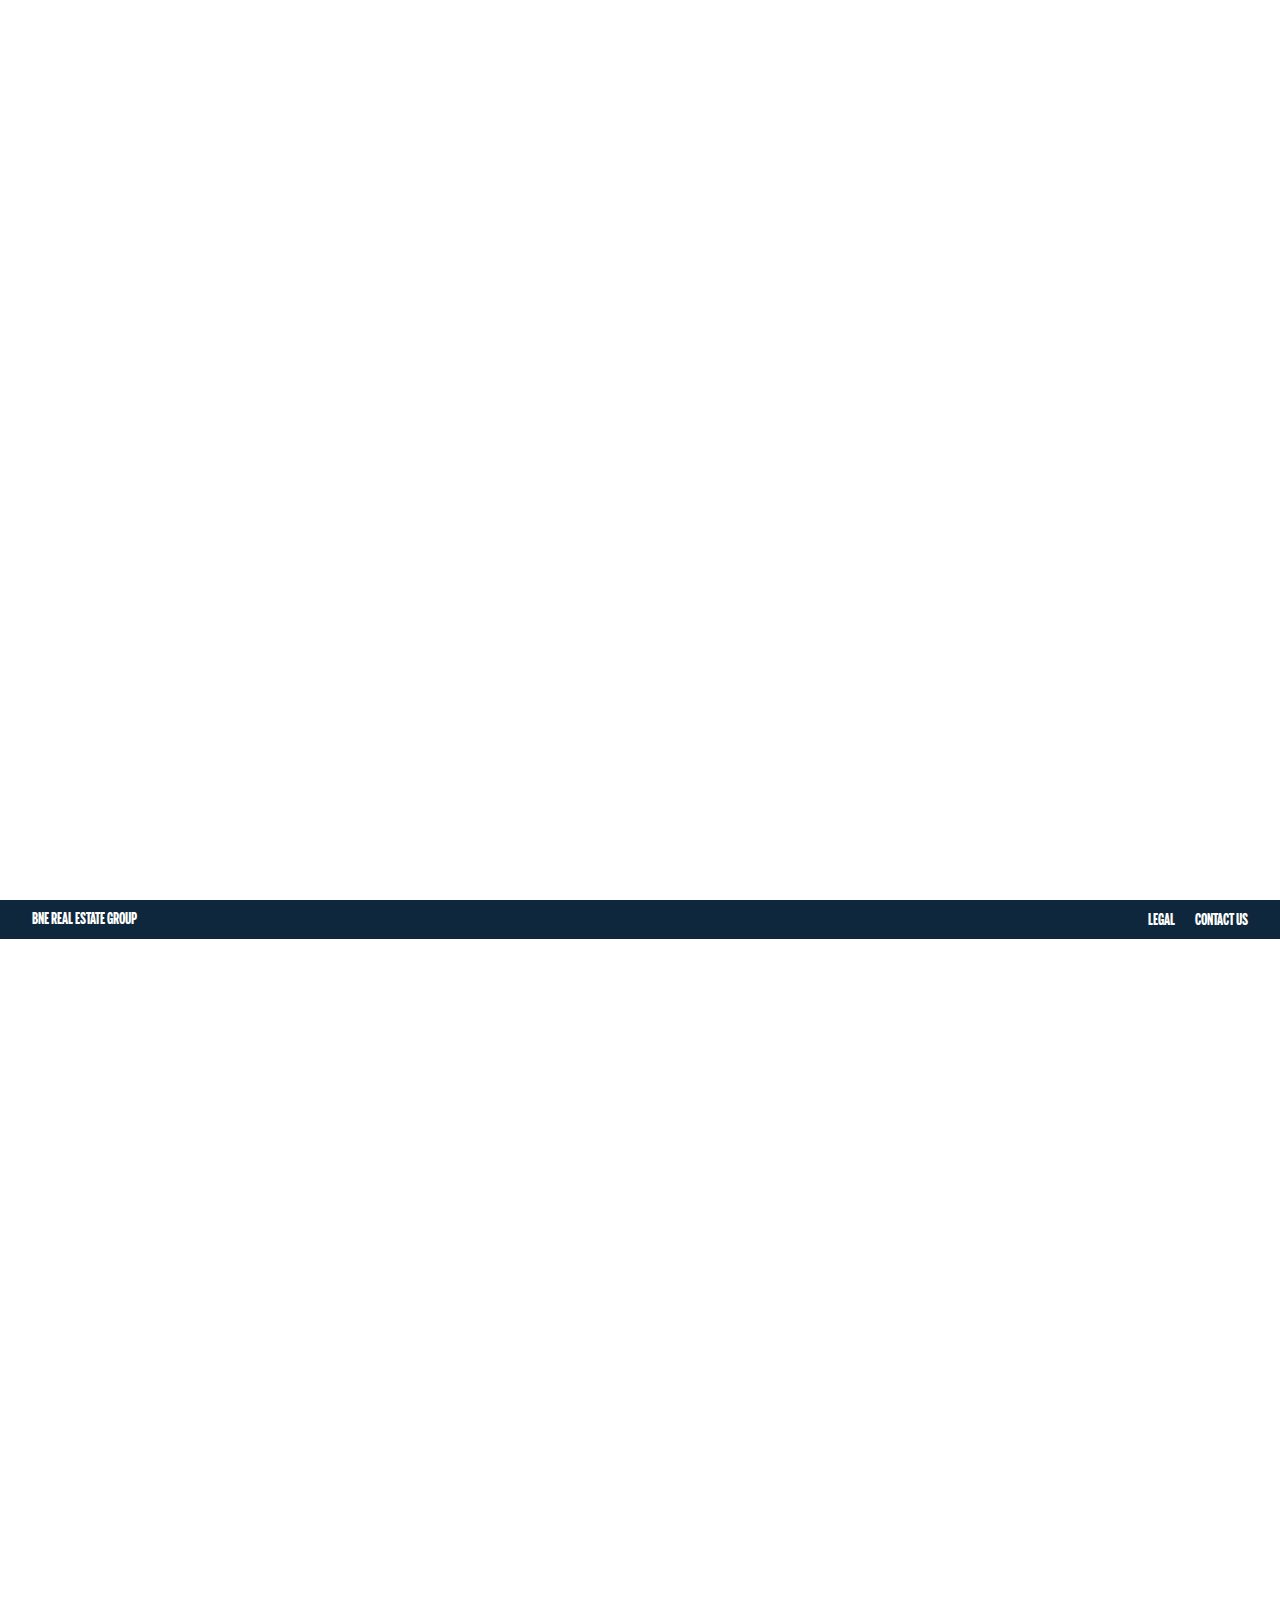
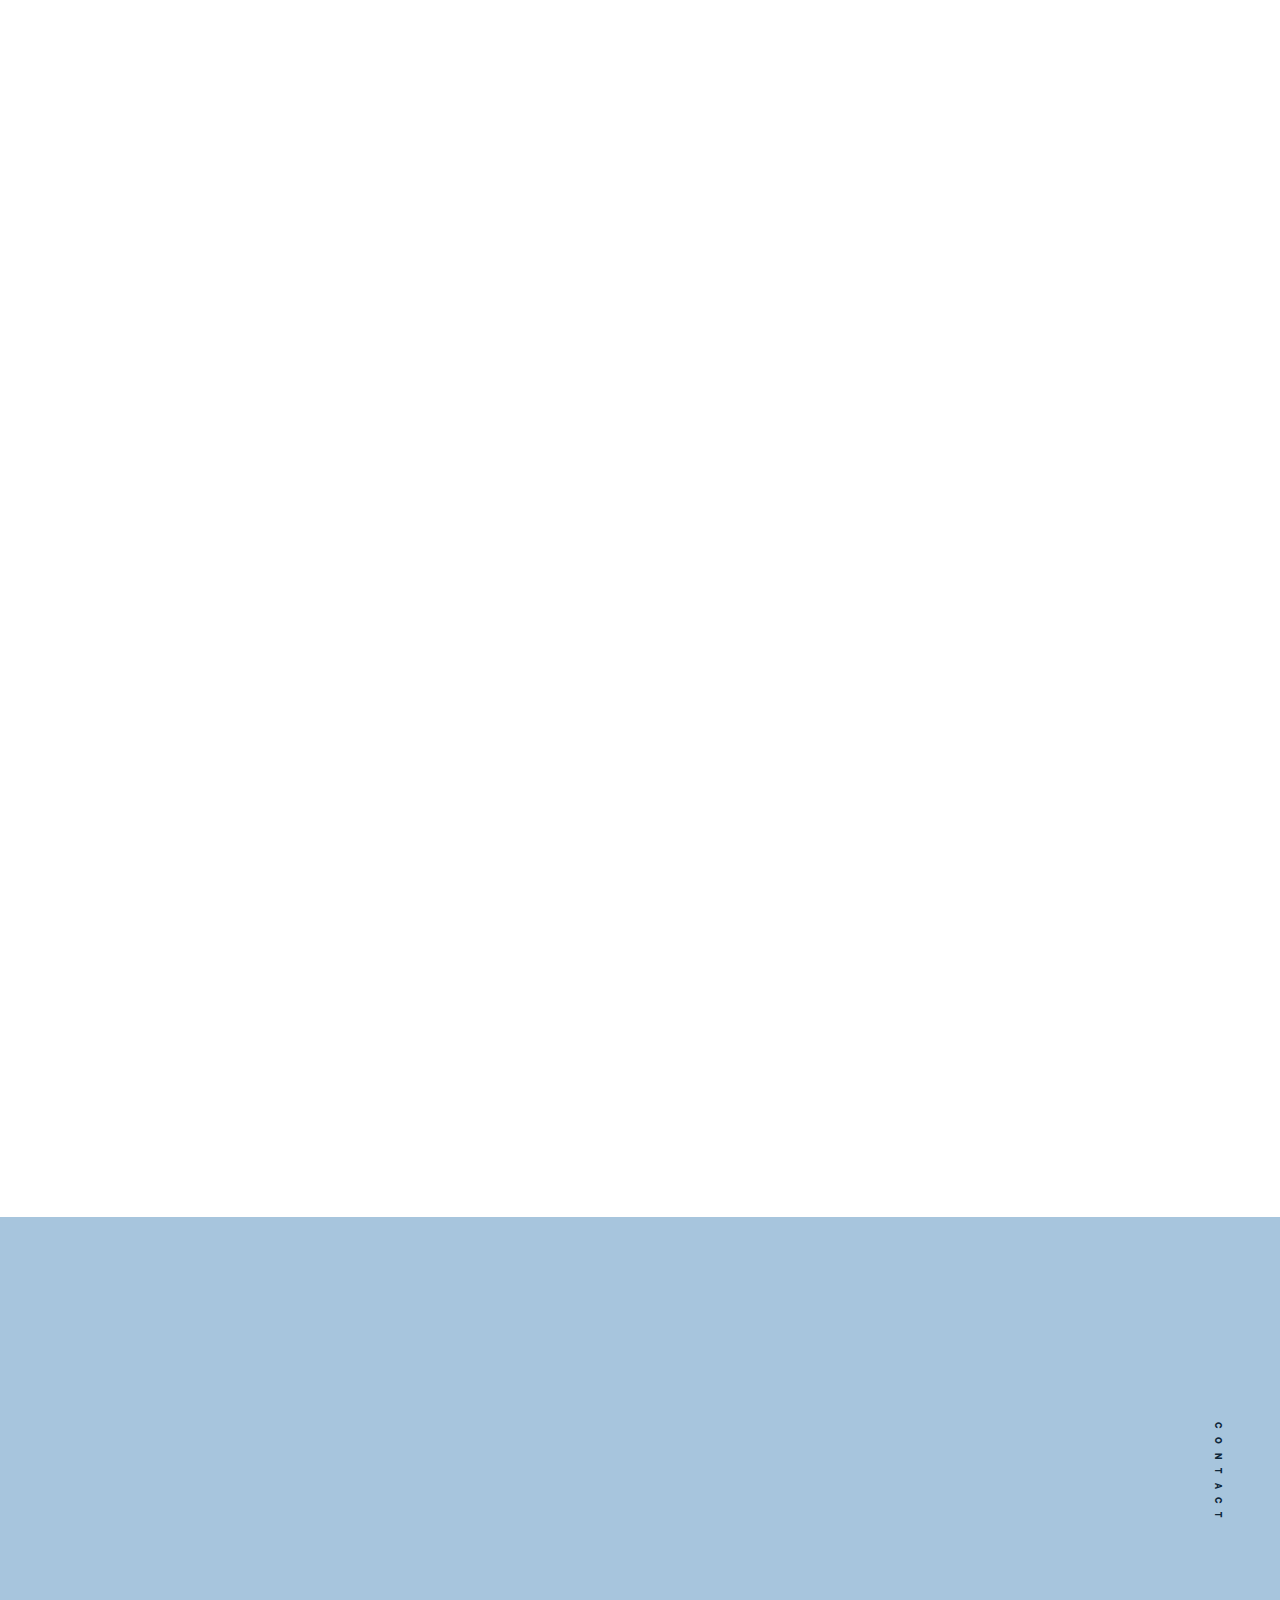
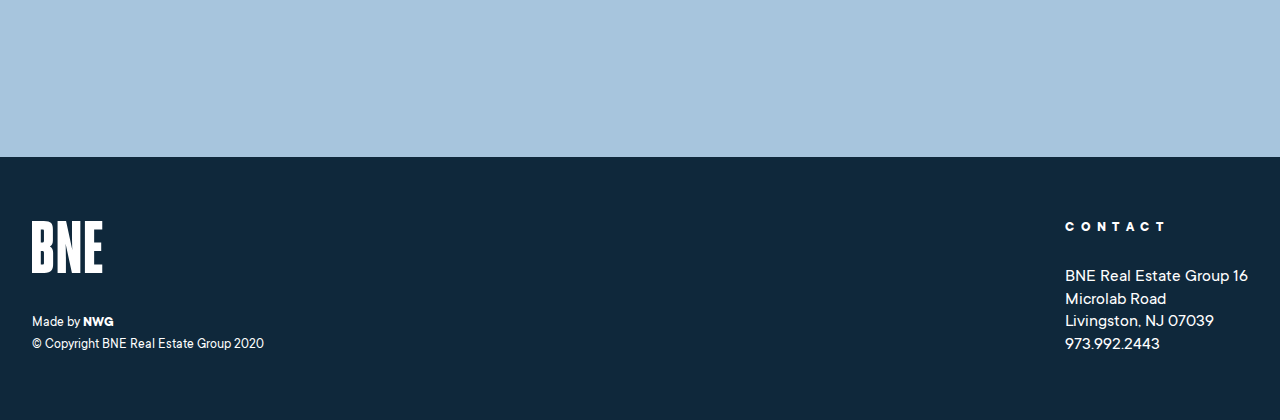
==== commit b26457af: "fixes" ====
--- a/portfolio.html
+++ b/portfolio.html
@@ -43,7 +43,7 @@
 
 	<section class="hero hero_portfolio">
 		<div class="hero__content">
-			<h1 class="uppercase">Portfolio</h1>
+			<h1 class="uppercase hero__title">Portfolio</h1>
 		</div>
 
 		<a href="#portfolio" class="hero__arrow">Scroll down</a>
@@ -60,35 +60,28 @@
     </section>
 
     <section class="portfolio" id="portfolio">
-        <p class="portfolio__description">
+        <p class="portfolio__description scrl scrl_up">
             BNE Real Estate Group is a leading provider of real estate development, marketing, leasing, sales, construction management, and property management services. Our esteemed portfolio includes the development of over tens of thousands of luxury homes, more than one million square feet of commercial space, and the ongoing management of nearly 8,000 apartments.
         </p>
 
-        <div class="portfolio__buttons">
+        <div class="portfolio__buttons scrl scrl_up">
             <button class="btn btn_md btn_outline-dark _luxury">Luxury Apartments</button>
             <button class="btn btn_md btn_outline-dark _commercial">Commercial & Retail</button>
             <button class="btn btn_md btn_outline-dark _past">Past Projects</button>
             <a href="http://rentnjapts.com/" class="btn btn_md btn_outline-dark">RentNJApts.com</a>
         </div>
 
-        <div class="portfolio__container">
-
-            <div class="portfolio__item">
-                <div class="portfolio__image-wrap">
-                    <div class="portfolio__overlay">
-                        <img src="images/dest/portfolio-logo.png" alt="Life by BNE logo" class="portfolio__overlay-logo">
-                        <h3 class="portfolio__overlay-title">Experience<br> A life of style</h3>
-                        <a href="#" class="btn btn_sm btn_outline-dark">Visit Website</a>
-                    </div>
-                </div>
-
-                <a href="#" class="portfolio__item-name">Experience Life by BNE</a>
-                <p class="portfolio__item-location">Visit Website</p>
-            </div>
+        <div class="portfolio__container scrl scrl_left">
 
             <div class="portfolio__item _commercial">
-                <a href='#' class="portfolio__image-wrap">
-                    <img src="images/dest/portfolio-1.jpg" alt="Portfolio Project Image" class="portfolio__image">
+                <a href='./project.html' class="portfolio__image-wrap">
+                    <img src="images/dest/portfolio-1.jpg" alt="Portfolio Project Image" class="portfolio__image" />
+
+                    <span class="portfolio__overlay">
+                        <img src="images/dest/portfolio-logo.png" alt="Life by BNE logo" class="portfolio__overlay-logo">
+                        <h3 class="portfolio__overlay-title">The Enclave</h3>
+                        <span class="btn btn_sm btn_outline-dark">Visit Website</span>
+                    </span>
                 </a>
 
                 <a href="#" class="portfolio__item-name">The Enclave</a>
@@ -96,8 +89,14 @@
             </div>
 
             <div class="portfolio__item _luxury">
-                <a href='#' class="portfolio__image-wrap">
+                <a href='./project.html' class="portfolio__image-wrap">
                     <img src="images/dest/portfolio-2.jpg" alt="Portfolio Project Image" class="portfolio__image">
+
+                    <span class="portfolio__overlay">
+                        <img src="images/dest/portfolio-logo.png" alt="Life by BNE logo" class="portfolio__overlay-logo">
+                        <h3 class="portfolio__overlay-title">One Harrison</h3>
+                        <span class="btn btn_sm btn_outline-dark">Visit Website</span>
+                    </span>
                 </a>
 
                 <a href="#" class="portfolio__item-name">One Harrison</a>
@@ -105,8 +104,14 @@
             </div>
 
             <div class="portfolio__item _commercial">
-                <a href='#' class="portfolio__image-wrap">
+                <a href='./project.html' class="portfolio__image-wrap">
                     <img src="images/dest/portfolio-3.jpg" alt="Portfolio Project Image" class="portfolio__image">
+
+                    <span class="portfolio__overlay">
+                        <img src="images/dest/portfolio-logo.png" alt="Life by BNE logo" class="portfolio__overlay-logo">
+                        <h3 class="portfolio__overlay-title">The Link at Aberdeen</h3>
+                        <span class="btn btn_sm btn_outline-dark">Visit Website</span>
+                    </span>
                 </a>
 
                 <a href="#" class="portfolio__item-name">The Link at Aberdeen</a>
@@ -114,8 +119,14 @@
             </div>
 
             <div class="portfolio__item _luxury">
-                <a href='#' class="portfolio__image-wrap">
+                <a href='./project.html' class="portfolio__image-wrap">
                     <img src="images/dest/portfolio-4.jpg" alt="Portfolio Project Image" class="portfolio__image">
+
+                    <span class="portfolio__overlay">
+                        <img src="images/dest/portfolio-logo.png" alt="Life by BNE logo" class="portfolio__overlay-logo">
+                        <h3 class="portfolio__overlay-title">The Club at Pearl River</h3>
+                        <span class="btn btn_sm btn_outline-dark">Visit Website</span>
+                    </span>
                 </a>
 
                 <a href="#" class="portfolio__item-name">The Club at Pearl River (55+)</a>
@@ -123,8 +134,14 @@
             </div>
 
             <div class="portfolio__item _past">
-                <a href='#' class="portfolio__image-wrap">
+                <a href='./project.html' class="portfolio__image-wrap">
                     <img src="images/dest/portfolio-5.jpg" alt="Portfolio Project Image" class="portfolio__image">
+
+                    <span class="portfolio__overlay">
+                        <img src="images/dest/portfolio-logo.png" alt="Life by BNE logo" class="portfolio__overlay-logo">
+                        <h3 class="portfolio__overlay-title">The Green at Bloomfield</h3>
+                        <span class="btn btn_sm btn_outline-dark">Visit Website</span>
+                    </span>
                 </a>
 
                 <a href="#" class="portfolio__item-name">The Green at Bloomfield</a>
@@ -132,8 +149,14 @@
             </div>
 
             <div class="portfolio__item _luxury">
-                <a href='#' class="portfolio__image-wrap">
+                <a href='./project.html' class="portfolio__image-wrap">
                     <img src="images/dest/portfolio-6.jpg" alt="Portfolio Project Image" class="portfolio__image">
+
+                    <span class="portfolio__overlay">
+                        <img src="images/dest/portfolio-logo.png" alt="Life by BNE logo" class="portfolio__overlay-logo">
+                        <h3 class="portfolio__overlay-title">The Hillside Club</h3>
+                        <span class="btn btn_sm btn_outline-dark">Visit Website</span>
+                    </span>
                 </a>
 
                 <a href="#" class="portfolio__item-name">The Hillside Club</a>
@@ -141,8 +164,14 @@
             </div>
 
             <div class="portfolio__item _commercial">
-                <a href='#' class="portfolio__image-wrap">
+                <a href='./project.html' class="portfolio__image-wrap">
                     <img src="images/dest/portfolio-7.jpg" alt="Portfolio Project Image" class="portfolio__image">
+
+                    <span class="portfolio__overlay">
+                        <img src="images/dest/portfolio-logo.png" alt="Life by BNE logo" class="portfolio__overlay-logo">
+                        <h3 class="portfolio__overlay-title">The Monarch East</h3>
+                        <span class="btn btn_sm btn_outline-dark">Visit Website</span>
+                    </span>
                 </a>
 
                 <a href="#" class="portfolio__item-name">The Monarch East</a>
@@ -150,8 +179,14 @@
             </div>
 
             <div class="portfolio__item _past">
-                <a href='#' class="portfolio__image-wrap">
+                <a href='./project.html' class="portfolio__image-wrap">
                     <img src="images/dest/portfolio-8.jpg" alt="Portfolio Project Image" class="portfolio__image">
+
+                    <span class="portfolio__overlay">
+                        <img src="images/dest/portfolio-logo.png" alt="Life by BNE logo" class="portfolio__overlay-logo">
+                        <h3 class="portfolio__overlay-title">Water’s Edge</h3>
+                        <span class="btn btn_sm btn_outline-dark">Visit Website</span>
+                    </span>
                 </a>
 
                 <a href="#" class="portfolio__item-name">Water’s Edge</a>
@@ -159,8 +194,14 @@
             </div>
 
             <div class="portfolio__item _past">
-                <a href='#' class="portfolio__image-wrap">
+                <a href='./project.html' class="portfolio__image-wrap">
                     <img src="images/dest/portfolio-9.jpg" alt="Portfolio Project Image" class="portfolio__image">
+
+                    <span class="portfolio__overlay">
+                        <img src="images/dest/portfolio-logo.png" alt="Life by BNE logo" class="portfolio__overlay-logo">
+                        <h3 class="portfolio__overlay-title">The Waverly</h3>
+                        <span class="btn btn_sm btn_outline-dark">Visit Website</span>
+                    </span>
                 </a>
 
                 <a href="#" class="portfolio__item-name">The Waverly</a>
@@ -168,8 +209,14 @@
             </div>
 
             <div class="portfolio__item _luxury">
-                <a href='#' class="portfolio__image-wrap">
+                <a href='./project.html' class="portfolio__image-wrap">
                     <img src="images/dest/portfolio-10.jpg" alt="Portfolio Project Image" class="portfolio__image">
+
+                    <span class="portfolio__overlay">
+                        <img src="images/dest/portfolio-logo.png" alt="Life by BNE logo" class="portfolio__overlay-logo">
+                        <h3 class="portfolio__overlay-title">The Lofts at Garwood</h3>
+                        <span class="btn btn_sm btn_outline-dark">Visit Website</span>
+                    </span>
                 </a>
 
                 <a href="#" class="portfolio__item-name">The Lofts at Garwood</a>
@@ -177,8 +224,14 @@
             </div>
 
             <div class="portfolio__item _commercial">
-                <a href='#' class="portfolio__image-wrap">
+                <a href='./project.html' class="portfolio__image-wrap">
                     <img src="images/dest/portfolio-11.jpg" alt="Portfolio Project Image" class="portfolio__image">
+
+                    <span class="portfolio__overlay">
+                        <img src="images/dest/portfolio-logo.png" alt="Life by BNE logo" class="portfolio__overlay-logo">
+                        <h3 class="portfolio__overlay-title">Autumn Ridge</h3>
+                        <span class="btn btn_sm btn_outline-dark">Visit Website</span>
+                    </span>
                 </a>
 
                 <a href="#" class="portfolio__item-name">Autumn Ridge (55+)</a>
@@ -189,8 +242,8 @@
     </section>
 
     <section class="contact">
-        <h2 class="contact__title">Let’s connect<br> and shape what’s next.</h2>
-        <a href="#" class="btn btn_solid contact__btn">Contact</a>
+        <h2 class="contact__title scrl scrl_up">Let’s connect<br> and shape what’s next.</h2>
+        <a href="#" class="btn btn_solid contact__btn scrl scrl_up">Contact</a>
     </section>
 
     <footer class="footer">
--- a/css/app.min.css
+++ b/css/app.min.css
@@ -1 +1 @@
-@font-face{font-family:benton-sans-wide;font-style:normal;font-weight:400;src:local("benton-sans-wide"),url(../fonts/benton-sans-wide-medium.woff2) format("woff2")}@font-face{font-family:benton-sans-compressed;font-style:normal;font-weight:400;src:local("benton-sans-compressed"),url(../fonts/benton-sans-compressed.woff2) format("woff2")}@font-face{font-family:TTCommons;font-style:normal;font-weight:300;src:local("TTCommons"),url(../fonts/TTCommons-Thin.woff2) format("woff2")}@font-face{font-family:TTCommons;font-style:normal;font-weight:400;src:local("TTCommons"),url(../fonts/TTCommons-Regular.woff2) format("woff2")}@font-face{font-family:TTCommons;font-style:normal;font-weight:500;src:local("TTCommons"),url(../fonts/TTCommons-Medium.woff2) format("woff2")}@font-face{font-family:TTCommons;font-style:normal;font-weight:700;src:local("TTCommons"),url(../fonts/TTCommons-Bold.woff2) format("woff2")}::-webkit-input-placeholder{color:#666}::-moz-placeholder{color:#666}:-ms-input-placeholder{color:#666}::-ms-input-placeholder{color:#666}::placeholder{color:#666}::-moz-selection{background-color:#0f273c;color:#fff}::selection{background-color:#0f273c;color:#fff}:focus{outline:0}input,textarea{outline:0}input:focus:required:invalid,textarea:focus:required:invalid{border-color:red}input:required:valid,textarea:required:valid{border-color:green}body{font-family:TTCommons,sans-serif;font-size:16px;min-width:320px;position:relative;line-height:1.65;overflow-x:hidden;color:#133c5b}a{-webkit-transition:opacity .15s linear;-o-transition:opacity .15s linear;transition:opacity .15s linear}a:hover{opacity:.7}body{line-height:1}h1{font-family:benton-sans-wide,sans-serif;letter-spacing:.35px;line-height:1.2;font-size:24px}h2{font-family:benton-sans-wide,sans-serif;font-size:22px;line-height:1.2;letter-spacing:3px;color:#0f283b;text-transform:uppercase;text-align:center}h3{font-family:benton-sans-wide,sans-serif;font-size:20px;line-height:1.2;color:#fff;text-transform:uppercase;text-align:center}p{line-height:1.12}a{text-decoration:none}.uppercase{text-transform:uppercase}.capitalize{text-transform:capitalize}@media (min-width:768px){p{font-size:1.1rem}.btn{font-size:1.2rem}h1{font-size:4vw}h2{font-size:2.75vw}h3{font-size:2.5vw}}@media (min-width:1150px){h1{font-size:3.5vw}h2{font-size:2.5vw}h3{font-size:2.25vw}}*{margin:0;padding:0}body,html{width:100%;height:100%}.hero{display:-webkit-box;display:-ms-flexbox;display:flex;-webkit-box-pack:center;-ms-flex-pack:center;justify-content:center;-webkit-box-align:center;-ms-flex-align:center;align-items:center;height:100%;color:#fff;text-shadow:0 5px 20px rgba(0,0,0,.75);text-align:center;-webkit-animation:fade-in .5s ease-in-out 0s 1 forwards;animation:fade-in .5s ease-in-out 0s 1 forwards;opacity:0}.hero_home:after{background-color:rgba(27,71,105,.33)}.hero_home:before{background-image:url(../images/dest/hero-bg.jpg)}.hero_portfolio:after{background-color:rgba(0,0,0,.33)}.hero_portfolio:before{background-image:url(../images/dest/portfolio-hero.jpg)}.hero:after,.hero:before{content:'';position:absolute;top:0;right:0;bottom:0;left:0}.hero:before{background-color:#0f273c;background-size:cover;background-repeat:no-repeat;background-position:center}.hero__content{position:relative;z-index:1;margin-top:-39px}@media (orientation:landscape){.hero__content{margin-top:0}}.hero__description{margin:14px 0 18px;opacity:0;-webkit-transform:translateY(-15px);-ms-transform:translateY(-15px);transform:translateY(-15px);-webkit-animation:slide-from-top .75s ease-in-out .75s 1 forwards;animation:slide-from-top .75s ease-in-out .75s 1 forwards}.hero__arrow{text-decoration:none;color:#fff;z-index:1;position:absolute;bottom:45px;font-weight:700;text-transform:uppercase;font-size:10px;letter-spacing:3px;-webkit-transform-origin:bottom;-ms-transform-origin:bottom;transform-origin:bottom;opacity:0;-webkit-animation:bounce 4s ease 2.25s 1 forwards;animation:bounce 4s ease 2.25s 1 forwards}@media (orientation:landscape){.hero__arrow{display:none}}.hero__arrow:after{content:'';display:block;background-image:url(../images/dest/hero-arrow.svg);width:40px;height:40px;padding:13px;background-repeat:no-repeat;background-size:contain;background-position:center;-webkit-box-sizing:border-box;box-sizing:border-box;margin:10px auto 0}.hero__title{opacity:0;-webkit-transform:translateY(-15px);-ms-transform:translateY(-15px);transform:translateY(-15px);-webkit-animation:slide-from-top .75s ease-in-out .5s 1 forwards;animation:slide-from-top .75s ease-in-out .5s 1 forwards}.hero__btn{opacity:0;-webkit-transform:translateY(-15px);-ms-transform:translateY(-15px);transform:translateY(-15px);-webkit-animation:slide-from-top .75s ease-in-out 1s 1 forwards;animation:slide-from-top .75s ease-in-out 1s 1 forwards}@media (min-width:768px){.hero__description{font-size:1.2rem;margin:1.198vw 0 1.823vw}.hero:after,.hero:before{position:fixed}}@media (min-width:768px) and (orientation:landscape) and (min-height:479px){.hero__arrow{display:block}.hero__content{margin-top:-39px}}@-webkit-keyframes slide-from-top{0%{-webkit-transform:translateY(-15px);transform:translateY(-15px);opacity:0}100%{-webkit-transform:translateY(0);transform:translateY(0);opacity:1}}@keyframes slide-from-top{0%{-webkit-transform:translateY(-15px);transform:translateY(-15px);opacity:0}100%{-webkit-transform:translateY(0);transform:translateY(0);opacity:1}}@-webkit-keyframes bounce{0%{opacity:0}15%{opacity:1;-webkit-transform:scale(1,1) translateY(0);transform:scale(1,1) translateY(0)}17%{-webkit-transform:scale(1.1,.9) translateY(0);transform:scale(1.1,.9) translateY(0)}22%{-webkit-transform:scale(.9,1.1) translateY(-16px);transform:scale(.9,1.1) translateY(-16px)}27%{-webkit-transform:scale(1.05,.95) translateY(0);transform:scale(1.05,.95) translateY(0)}29%{-webkit-transform:scale(1,1) translateY(-4px);transform:scale(1,1) translateY(-4px)}31%{-webkit-transform:scale(1,1) translateY(0);transform:scale(1,1) translateY(0)}34%{-webkit-transform:scale(1,1) translateY(0);transform:scale(1,1) translateY(0)}36%{-webkit-transform:scale(1.1,.9) translateY(0);transform:scale(1.1,.9) translateY(0)}40%{-webkit-transform:scale(.9,1.1) translateY(-14px);transform:scale(.9,1.1) translateY(-14px)}46%{-webkit-transform:scale(1.05,.95) translateY(0);transform:scale(1.05,.95) translateY(0)}48%{-webkit-transform:scale(1,1) translateY(-4px);transform:scale(1,1) translateY(-4px)}50%{-webkit-transform:scale(1,1) translateY(0);transform:scale(1,1) translateY(0)}100%{-webkit-transform:scale(1,1) translateY(0);transform:scale(1,1) translateY(0);opacity:1}}@keyframes bounce{0%{opacity:0}15%{opacity:1;-webkit-transform:scale(1,1) translateY(0);transform:scale(1,1) translateY(0)}17%{-webkit-transform:scale(1.1,.9) translateY(0);transform:scale(1.1,.9) translateY(0)}22%{-webkit-transform:scale(.9,1.1) translateY(-16px);transform:scale(.9,1.1) translateY(-16px)}27%{-webkit-transform:scale(1.05,.95) translateY(0);transform:scale(1.05,.95) translateY(0)}29%{-webkit-transform:scale(1,1) translateY(-4px);transform:scale(1,1) translateY(-4px)}31%{-webkit-transform:scale(1,1) translateY(0);transform:scale(1,1) translateY(0)}34%{-webkit-transform:scale(1,1) translateY(0);transform:scale(1,1) translateY(0)}36%{-webkit-transform:scale(1.1,.9) translateY(0);transform:scale(1.1,.9) translateY(0)}40%{-webkit-transform:scale(.9,1.1) translateY(-14px);transform:scale(.9,1.1) translateY(-14px)}46%{-webkit-transform:scale(1.05,.95) translateY(0);transform:scale(1.05,.95) translateY(0)}48%{-webkit-transform:scale(1,1) translateY(-4px);transform:scale(1,1) translateY(-4px)}50%{-webkit-transform:scale(1,1) translateY(0);transform:scale(1,1) translateY(0)}100%{-webkit-transform:scale(1,1) translateY(0);transform:scale(1,1) translateY(0);opacity:1}}@-webkit-keyframes fade-in{0%{opacity:0}100%{opacity:1}}@keyframes fade-in{0%{opacity:0}100%{opacity:1}}.btn{display:inline-block;padding:11px 32px 9px;cursor:pointer;-webkit-transition:opacity .15s linear;-o-transition:opacity .15s linear;transition:opacity .15s linear}.btn:hover{opacity:.75}.btn_md{padding:7px 14px 5px;font-size:1em}.btn_sm{padding:8px 10px 4px;font-size:.975em}.btn_outline{border:2px solid #fff;color:#fff;background:0 0}.btn_outline-dark{border:2px solid #133c5b;color:#133c5b;background:0 0}.btn_solid{color:#fff;background-color:#0f283b}@media (min-width:1150px){.btn{padding:15px 46px 13px}.btn_md{padding:10px 24px 7px}.btn_sm{padding:10px 24px 7px}}.footer-tab{background-color:#0f273c;position:fixed;bottom:0;left:0;right:0;z-index:2;-webkit-transform:translateY(100%);-ms-transform:translateY(100%);transform:translateY(100%);-webkit-animation:footer-tab-slide-from-bottom .75s ease-in-out 1.35s 1 forwards;animation:footer-tab-slide-from-bottom .75s ease-in-out 1.35s 1 forwards}.footer-tab__container{display:-webkit-box;display:-ms-flexbox;display:flex;-webkit-box-align:center;-ms-flex-align:center;align-items:center;padding:8px 0 7px;width:95%;margin:0 auto}.footer-tab__link{color:#fff;font-family:benton-sans-compressed,sans-serif;text-transform:uppercase;font-size:14px}.footer-tab__link+.footer-tab__link{margin-left:20px}.footer-tab__link-wrap{-webkit-box-flex:1;-ms-flex:1;flex:1}@media (min-width:768px){.footer-tab__link{font-size:16px}.footer-tab__container{padding:11px 0 10px}}@-webkit-keyframes footer-tab-slide-from-bottom{0%{-webkit-transform:translateY(100%);transform:translateY(100%)}100%{-webkit-transform:translateY(0);transform:translateY(0)}}@keyframes footer-tab-slide-from-bottom{0%{-webkit-transform:translateY(100%);transform:translateY(100%)}100%{-webkit-transform:translateY(0);transform:translateY(0)}}.top-nav{position:fixed;top:0;left:0;right:0;padding:2px 0;z-index:3;-webkit-transition:background-color .5s linear;-o-transition:background-color .5s linear;transition:background-color .5s linear;-webkit-transform:translateY(-100%);-ms-transform:translateY(-100%);transform:translateY(-100%);-webkit-animation:top-nav-slide-from-top .75s ease-in-out 1.35s 1 forwards;animation:top-nav-slide-from-top .75s ease-in-out 1.35s 1 forwards}.top-nav_solid{background-color:rgba(19,60,91,.75)}.top-nav__container{width:95%;margin:0 auto;display:-webkit-box;display:-ms-flexbox;display:flex;-webkit-box-align:center;-ms-flex-align:center;align-items:center;-webkit-box-pack:justify;-ms-flex-pack:justify;justify-content:space-between}.top-nav__logo-link{display:-webkit-box;display:-ms-flexbox;display:flex;-webkit-box-align:center;-ms-flex-align:center;align-items:center;width:150px;height:35px;-webkit-transform:translateY(-1px);-ms-transform:translateY(-1px);transform:translateY(-1px)}.top-nav__logo{display:block;width:100%;height:auto}.top-nav .hamburger{padding:10px;-webkit-transform:translateY(2px);-ms-transform:translateY(2px);transform:translateY(2px)}.top-nav .hamburger-box:after{content:'Menu';position:absolute;left:-12px;top:50%;-webkit-transform:translate(-100%,-50%);-ms-transform:translate(-100%,-50%);transform:translate(-100%,-50%);color:#fff;margin-top:2px;font-size:14px}@media (min-width:768px) and (min-height:480px){.top-nav{padding:.35vw 0}.top-nav__logo-link{width:180px;height:40px}.top-nav .hamburger{padding:12px;-webkit-transform:translateX(12px);-ms-transform:translateX(12px);transform:translateX(12px)}.top-nav .hamburger-box:after{left:-20px;font-size:16px}}@-webkit-keyframes top-nav-slide-from-top{0%{-webkit-transform:translateY(-100%);transform:translateY(-100%)}100%{-webkit-transform:translateY(0);transform:translateY(0)}}@keyframes top-nav-slide-from-top{0%{-webkit-transform:translateY(-100%);transform:translateY(-100%)}100%{-webkit-transform:translateY(0);transform:translateY(0)}}.hamburger{padding:15px 15px;display:inline-block;cursor:pointer;-webkit-transition-property:opacity,-webkit-filter;transition-property:opacity,-webkit-filter;-o-transition-property:opacity,filter;transition-property:opacity,filter;transition-property:opacity,filter,-webkit-filter;-webkit-transition-duration:.15s;-o-transition-duration:.15s;transition-duration:.15s;-webkit-transition-timing-function:linear;-o-transition-timing-function:linear;transition-timing-function:linear;font:inherit;color:inherit;text-transform:none;background-color:transparent;border:0;margin:0;overflow:visible}.hamburger:hover{opacity:.7}.hamburger.is-active:hover{opacity:.7}.hamburger.is-active .hamburger-inner,.hamburger.is-active .hamburger-inner::after,.hamburger.is-active .hamburger-inner::before{background-color:#fff}.hamburger-box{width:40px;height:22px;display:inline-block;position:relative}.hamburger-inner{display:block;top:50%;margin-top:-1px}.hamburger-inner,.hamburger-inner::after,.hamburger-inner::before{width:40px;height:2px;background-color:#fff;border-radius:0;position:absolute;-webkit-transition-property:-webkit-transform;transition-property:-webkit-transform;-o-transition-property:transform;transition-property:transform;transition-property:transform,-webkit-transform;-webkit-transition-duration:.15s;-o-transition-duration:.15s;transition-duration:.15s;-webkit-transition-timing-function:ease;-o-transition-timing-function:ease;transition-timing-function:ease}.hamburger-inner::after,.hamburger-inner::before{content:"";display:block}.hamburger-inner::before{top:-10px}.hamburger-inner::after{bottom:-10px}.hamburger--slider .hamburger-inner{top:1px}.hamburger--slider .hamburger-inner::before{top:10px;-webkit-transition-property:opacity,-webkit-transform;transition-property:opacity,-webkit-transform;-o-transition-property:transform,opacity;transition-property:transform,opacity;transition-property:transform,opacity,-webkit-transform;-webkit-transition-timing-function:ease;-o-transition-timing-function:ease;transition-timing-function:ease;-webkit-transition-duration:.15s;-o-transition-duration:.15s;transition-duration:.15s}.hamburger--slider .hamburger-inner::after{top:20px}.hamburger--slider.is-active .hamburger-inner{-webkit-transform:translate3d(0,10px,0) rotate(45deg);transform:translate3d(0,10px,0) rotate(45deg)}.hamburger--slider.is-active .hamburger-inner::before{-webkit-transform:rotate(-45deg) translate3d(-5.71429px,-8px,0);transform:rotate(-45deg) translate3d(-5.71429px,-8px,0);opacity:0}.hamburger--slider.is-active .hamburger-inner::after{-webkit-transform:translate3d(0,-20px,0) rotate(-90deg);transform:translate3d(0,-20px,0) rotate(-90deg)}.overview{position:relative;background-color:#fff;z-index:1}.overview__first{background:#133c5b;color:#fff;padding:12.35vw 0 14.9vw;position:relative}.overview__first:after{content:'Overview';position:absolute;left:4.5%;top:12.35vw;text-transform:uppercase;-webkit-transform:rotate(90deg) translateX(-.5em);-ms-transform:rotate(90deg) translateX(-.5em);transform:rotate(90deg) translateX(-.5em);-webkit-transform-origin:left bottom;-ms-transform-origin:left bottom;transform-origin:left bottom;font-weight:700;font-size:8px;letter-spacing:8px}.overview__second{padding:13vw 0 10vw;background-color:#fff}.overview__container{width:77%;margin:0 auto}.overview__description{-webkit-box-sizing:border-box;box-sizing:border-box;position:relative;z-index:1}.overview__description-text{font-weight:300;font-size:19px}.overview__demo{background-image:url(../images/dest/overview-demo.jpg);background-position:center;background-repeat:no-repeat;background-size:cover;-webkit-box-sizing:border-box;box-sizing:border-box;height:140vw;width:100%;-webkit-transition-delay:.15s!important;-o-transition-delay:.15s!important;transition-delay:.15s!important;-webkit-transition-duration:.75s!important;-o-transition-duration:.75s!important;transition-duration:.75s!important}.overview__row{display:-webkit-box;display:-ms-flexbox;display:flex;-webkit-box-align:end;-ms-flex-align:end;align-items:flex-end}.overview__row:last-of-type .overview__highlight-text{top:-.25em}.overview__highlight{font-size:46px;font-weight:300;color:#9bb6c7;text-transform:uppercase}.overview__highlight-text{color:#133c5b;font-size:12px;text-transform:uppercase;font-weight:700;letter-spacing:3px;margin-left:.5em;position:relative;top:-.85em}.overview__text{color:#133c5b;margin:1.5em 0 0 .25em}@media (min-width:768px){.overview__description{width:50%;padding-right:7.4vw}.overview__demo{width:50%;position:absolute;top:12.35vw;bottom:0;right:0;height:auto}}@media (min-width:1150px){.overview__first:after{font-size:10px}.overview__description-text{font-size:2.35vw}.overview__highlight{font-size:5.5vw}.overview__highlight-text{font-size:1.1vw;top:-1.25em}.overview__row:last-of-type .overview__highlight-text{top:-.75em}.overview__text{margin:2.5em 0 0 .5em}}.latest-projects{padding:10vw 0;text-align:center;background-color:#fff;position:relative;z-index:1}.latest-projects__slider-item{-webkit-transform:translateX(-32px) scale(.85);-ms-transform:translateX(-32px) scale(.85);transform:translateX(-32px) scale(.85);opacity:0;visibility:hidden;-webkit-transition:.4s ease-in-out;-o-transition:.4s ease-in-out;transition:.4s ease-in-out}.scrl._visible .latest-projects__slider-item{opacity:1;visibility:visible;-webkit-transform:translateX(0) scale(1);-ms-transform:translateX(0) scale(1);transform:translateX(0) scale(1)}.latest-projects__description{margin:1.25em auto 2.35em;max-width:470px;padding:0 16px}.latest-projects__btn{margin-bottom:4.7em}.latest-projects .owl-carousel .owl-stage{display:-webkit-box;display:-ms-flexbox;display:flex;-webkit-box-align:center;-ms-flex-align:center;align-items:center}.latest-projects .owl-next,.latest-projects .owl-prev{position:absolute;top:0;bottom:0;opacity:0;width:40px}.latest-projects .owl-prev{left:0}.latest-projects .owl-next{right:0}@media (min-width:768px){.latest-projects .owl-next,.latest-projects .owl-prev{width:60px}}.owl-item:nth-child(1) .latest-projects__slider-item{-webkit-transition-delay:.1s!important;-o-transition-delay:.1s!important;transition-delay:.1s!important}.owl-item:nth-child(2) .latest-projects__slider-item{-webkit-transition-delay:.2s!important;-o-transition-delay:.2s!important;transition-delay:.2s!important}.owl-item:nth-child(3) .latest-projects__slider-item{-webkit-transition-delay:.3s!important;-o-transition-delay:.3s!important;transition-delay:.3s!important}.owl-item:nth-child(4) .latest-projects__slider-item{-webkit-transition-delay:.4s!important;-o-transition-delay:.4s!important;transition-delay:.4s!important}.owl-item:nth-child(5) .latest-projects__slider-item{-webkit-transition-delay:.5s!important;-o-transition-delay:.5s!important;transition-delay:.5s!important}.owl-item:nth-child(6) .latest-projects__slider-item{-webkit-transition-delay:.6s!important;-o-transition-delay:.6s!important;transition-delay:.6s!important}.owl-item:nth-child(7) .latest-projects__slider-item{-webkit-transition-delay:.7s!important;-o-transition-delay:.7s!important;transition-delay:.7s!important}.owl-item:nth-child(8) .latest-projects__slider-item{-webkit-transition-delay:.8s!important;-o-transition-delay:.8s!important;transition-delay:.8s!important}.owl-item:nth-child(9) .latest-projects__slider-item{-webkit-transition-delay:.9s!important;-o-transition-delay:.9s!important;transition-delay:.9s!important}.owl-item:nth-child(10) .latest-projects__slider-item{-webkit-transition-delay:1s!important;-o-transition-delay:1s!important;transition-delay:1s!important}.owl-item:nth-child(11) .latest-projects__slider-item{-webkit-transition-delay:1.1s!important;-o-transition-delay:1.1s!important;transition-delay:1.1s!important}.owl-item:nth-child(12) .latest-projects__slider-item{-webkit-transition-delay:1.2s!important;-o-transition-delay:1.2s!important;transition-delay:1.2s!important}.owl-item:nth-child(13) .latest-projects__slider-item{-webkit-transition-delay:1.3s!important;-o-transition-delay:1.3s!important;transition-delay:1.3s!important}.owl-item:nth-child(14) .latest-projects__slider-item{-webkit-transition-delay:1.4s!important;-o-transition-delay:1.4s!important;transition-delay:1.4s!important}.owl-item:nth-child(15) .latest-projects__slider-item{-webkit-transition-delay:1.5s!important;-o-transition-delay:1.5s!important;transition-delay:1.5s!important}.expertise{padding:36px 0 31px;background-color:#fff;position:relative;z-index:1}.expertise__heading{margin-bottom:24px}.expertise__row{display:-webkit-box;display:-ms-flexbox;display:flex;-webkit-box-orient:vertical;-webkit-box-direction:reverse;-ms-flex-direction:column-reverse;flex-direction:column-reverse;position:relative}.expertise__col{-webkit-box-flex:0;-ms-flex:0 0 50%;flex:0 0 50%}.expertise__col_content{padding:0 36px 0 16px;-webkit-box-sizing:border-box;box-sizing:border-box;display:-webkit-box;display:-ms-flexbox;display:flex;-webkit-box-align:center;-ms-flex-align:center;align-items:center;position:relative}.expertise__col_content:after{content:'Expertise';position:absolute;right:12px;top:50%;text-transform:uppercase;-webkit-transform:rotate(90deg) translate(-15%,100%);-ms-transform:rotate(90deg) translate(-15%,100%);transform:rotate(90deg) translate(-15%,100%);-webkit-transform-origin:right bottom;-ms-transform-origin:right bottom;transform-origin:right bottom;font-weight:700;font-size:8px;letter-spacing:8px;color:#045f99}.expertise__img{display:block;width:100%;height:auto}.expertise__accordion{margin-left:28px;margin-bottom:22px}.expertise__accordion .ac{border:none;margin-top:0}.expertise__accordion .ac+.ac{margin-top:14px}.expertise__accordion .ac>.ac-q{color:#133c5b;font-size:23px;font-weight:300;padding:10px 14px}.expertise__accordion .ac>.ac-q br{display:none}.expertise__accordion .ac>.ac-q:after{display:none}.expertise__accordion .ac>.ac-a p{padding:8px 0 0 14px;line-height:1.4}.expertise__accordion-number{display:inline-block;vertical-align:middle;text-align:center;line-height:31px;-webkit-box-pack:center;-ms-flex-pack:center;justify-content:center;-webkit-box-align:center;-ms-flex-align:center;align-items:center;width:28px;height:28px;-webkit-box-sizing:border-box;box-sizing:border-box;border-radius:50%;border:1.5px solid #045f99;position:absolute;left:0;top:calc(50% - 2px);-webkit-transform:translate(-100%,-50%);-ms-transform:translate(-100%,-50%);transform:translate(-100%,-50%);font-weight:300;color:#045f99;font-size:22px;-webkit-transition:color .15s ease-in-out,background-color .15s ease-in-out;-o-transition:color .15s ease-in-out,background-color .15s ease-in-out;transition:color .15s ease-in-out,background-color .15s ease-in-out}.is-active .expertise__accordion-number{color:#fff;background-color:#045f99}@media (min-width:768px){.expertise__heading{margin-bottom:3.5vw}.expertise__row{-webkit-box-orient:horizontal;-webkit-box-direction:normal;-ms-flex-direction:row;flex-direction:row}.expertise__col_content{position:static;padding:0 11.5% 0 7.4vw}.expertise__col_content:after{font-size:10px;right:4.5vw;-webkit-transform:rotate(90deg) translate(3em,100%);-ms-transform:rotate(90deg) translate(3em,100%);transform:rotate(90deg) translate(3em,100%)}.expertise__accordion{margin-left:2.5vw;margin-bottom:0}.expertise__accordion .ac+.ac{margin-top:1vw}.expertise__accordion .ac>.ac-q{padding:1vw 1.75vw;font-size:3vw}.expertise__accordion .ac>.ac-a p{padding:0 0 0 1.9vw;line-height:1.12}.expertise__accordion-number{width:2.5vw;height:2.5vw;font-size:1.85vw;line-height:2.75vw;top:calc(50% - .3vw)}}.team{position:relative;padding:10vw 0;background-color:#fff;position:relative;z-index:1}.team__heading{margin-bottom:24px}.team__accordion{width:92%;margin:0 auto}.team__member{padding:14px 0 8px;border-bottom:1px solid #707070;position:relative}.team__member-name{font-size:22px;font-weight:300;text-transform:capitalize}.team__member-toggle{cursor:pointer;-webkit-transition:color .15s linear;-o-transition:color .15s linear;transition:color .15s linear;padding-right:30px;position:relative}.team__member-toggle:after,.team__member-toggle:before{content:'';position:absolute;right:8px;top:calc(50% - 4px);width:16px;display:block;height:1px;background:#707070;pointer-events:none}.team__member-toggle:before{-webkit-transform:rotate(90deg) translateY(-50%);-ms-transform:rotate(90deg) translateY(-50%);transform:rotate(90deg) translateY(-50%);-webkit-transition:opacity .15s linear,color .15s linear;-o-transition:opacity .15s linear,color .15s linear;transition:opacity .15s linear,color .15s linear}.team__member-toggle:after{-webkit-transform:translateY(-50%);-ms-transform:translateY(-50%);transform:translateY(-50%);-webkit-transition:color .15s linear;-o-transition:color .15s linear;transition:color .15s linear}.team__member-toggle.on:before{opacity:0}.team__member-toggle:hover{color:#20669a}.team__member-toggle:hover:after,.team__member-toggle:hover:before{background:#969696}.team__member-description{padding-top:12px;height:auto;overflow:hidden;display:none}.team__member-description p{line-height:1.3}.team__member-description p+p{margin-top:.5vw}@media (min-width:768px) and (min-height:480px){.team:after{content:'Team';position:absolute;top:50%;text-transform:uppercase;-webkit-transform-origin:right bottom;-ms-transform-origin:right bottom;transform-origin:right bottom;font-weight:700;letter-spacing:8px;color:#045f99;font-size:10px;right:4.5vw;-webkit-transform:rotate(90deg) translate(3em,100%);-ms-transform:rotate(90deg) translate(3em,100%);transform:rotate(90deg) translate(3em,100%)}.team__heading{margin-bottom:3.5vw}.team__accordion{width:75%}.team__member-name{font-size:2.25vw}.team__member{padding:1.25vw 0 .75vw}.team__member-description{padding-top:1vw}.team__member-toggle{padding-right:0;position:static}.team__member-toggle:after,.team__member-toggle:before{right:1.5vw;top:2.75vw;width:1.75vw}.team__member-toggle:before{-webkit-transform:rotate(90deg);-ms-transform:rotate(90deg);transform:rotate(90deg)}.team__member-toggle:after{-webkit-transform:none;-ms-transform:none;transform:none}}@media (min-width:1150px){.team__accordion{width:60%}}.contact{padding:15vw 0;background-color:#a7c5dd;text-align:center;position:relative}.contact:after{content:'Contact';position:absolute;right:12px;top:50%;text-transform:uppercase;-webkit-transform:rotate(90deg) translate(50%,100%);-ms-transform:rotate(90deg) translate(50%,100%);transform:rotate(90deg) translate(50%,100%);-webkit-transform-origin:right bottom;-ms-transform-origin:right bottom;transform-origin:right bottom;font-weight:700;font-size:8px;letter-spacing:8px;color:#0f283b}.contact__title{color:#fff;max-width:90%;margin:0 auto}.contact__btn{margin-top:16px}@media (min-width:768px){.contact:after{font-size:10px;right:4.5vw;-webkit-transform:rotate(90deg) translate(3em,100%);-ms-transform:rotate(90deg) translate(3em,100%);transform:rotate(90deg) translate(3em,100%)}.contact__btn{margin-top:2.5vw}}.footer{background:#0f283b;color:#fff;padding:28px 0 44px;width:100%;-webkit-box-sizing:border-box;box-sizing:border-box;position:relative;z-index:1}.footer__container{width:calc(100% - 32px);margin:0 auto;display:-webkit-box;display:-ms-flexbox;display:flex;-webkit-box-orient:horizontal;-webkit-box-direction:reverse;-ms-flex-direction:row-reverse;flex-direction:row-reverse;-webkit-box-pack:justify;-ms-flex-pack:justify;justify-content:space-between}.footer__col{display:-webkit-box;display:-ms-flexbox;display:flex;-webkit-box-orient:vertical;-webkit-box-direction:normal;-ms-flex-direction:column;flex-direction:column;-webkit-box-pack:justify;-ms-flex-pack:justify;justify-content:space-between;min-height:110px}.footer__col:first-child{-webkit-box-align:end;-ms-flex-align:end;align-items:flex-end;text-align:right}.footer__logo-link{display:block;width:60px;-webkit-transform:translateX(11px);-ms-transform:translateX(11px);transform:translateX(11px)}.footer__logo{display:block;width:100%;height:auto;margin-bottom:3vw}.footer__copy{font-size:12px;line-height:1.6;max-width:136px}.footer__copy span{font-weight:700}.footer__contact{font-size:12px;font-weight:700;letter-spacing:6px;text-transform:uppercase}.footer__address{font-size:14px;line-height:1.25;color:#fff}@media (min-width:768px){.footer{padding:5vw 0}.footer__container{width:95%;-webkit-box-orient:horizontal;-webkit-box-direction:normal;-ms-flex-direction:row;flex-direction:row}.footer__col{min-height:8vw}.footer__col:first-child{-webkit-box-align:normal;-ms-flex-align:normal;align-items:normal;text-align:left}.footer__contact{font-size:14px}.footer__address{font-size:18px}.footer__logo-link{width:7vw;-webkit-transform:none;-ms-transform:none;transform:none}.footer__copy{font-size:14px;max-width:none}}.portfolio{padding:48px 0 32px;background-color:#fff;position:relative;z-index:1}.portfolio__container{width:100%;padding:0 16px;margin:0 auto;display:-webkit-box;display:-ms-flexbox;display:flex;-webkit-box-align:center;-ms-flex-align:center;align-items:center;-ms-flex-wrap:wrap;flex-wrap:wrap;-webkit-box-sizing:border-box;box-sizing:border-box}.portfolio__description{text-align:center;-webkit-box-sizing:border-box;box-sizing:border-box;margin:0 auto 24px;padding:0 16px}.portfolio__buttons{padding:0 16px;display:-webkit-box;display:-ms-flexbox;display:flex;-ms-flex-wrap:wrap;flex-wrap:wrap;-webkit-box-pack:center;-ms-flex-pack:center;justify-content:center;-webkit-box-align:center;-ms-flex-align:center;align-items:center;margin-bottom:16px}.portfolio__buttons .btn{margin:6px}.portfolio__item{width:100%;position:relative;margin:12px 0}.portfolio__item-name{color:#133c5b;margin-top:10px;display:block}.portfolio__item-location{color:#00000065}.portfolio__item-location,.portfolio__item-name{line-height:1.4;text-align:center}.portfolio__image-wrap{display:block;width:100%;padding-top:78.5%;position:relative}.portfolio__image{position:absolute;top:0;left:0;right:0;bottom:0;display:block;width:100%;height:100%;-o-object-fit:cover;object-fit:cover}.portfolio__overlay{position:absolute;top:0;right:0;bottom:0;left:0;display:-webkit-box;display:-ms-flexbox;display:flex;-ms-flex-pack:distribute;justify-content:space-around;padding:8px 0;-webkit-box-align:center;-ms-flex-align:center;align-items:center;-webkit-box-orient:vertical;-webkit-box-direction:normal;-ms-flex-direction:column;flex-direction:column;background-color:#c2d5e2}.portfolio__overlay-title{max-width:80%}.portfolio__overlay-logo{display:block;width:33.3333%;height:auto}@media (min-width:480px){.portfolio__item{width:50%}}@media (min-width:768px){.portfolio{padding:8vw 0 6vw}.portfolio__buttons{margin-bottom:2vw}.portfolio__buttons .btn{margin:.75vw}.portfolio__description{max-width:40%;margin:0 auto 6vw}.portfolio__item{width:33.3333%;margin:1vw 0}.portfolio__container{width:86%;padding:0}.portfolio__item-location,.portfolio__item-name{text-align:left}.portfolio__overlay{padding:2vw 0}}.project__image-wrap{width:100%;padding-top:100%;position:relative}.project__image-wrap:before{content:'';position:absolute;top:0;right:0;bottom:0;left:0;background-color:rgba(27,71,105,.4);z-index:1}.project__image{position:absolute;top:0;left:0;right:0;bottom:0;display:block;width:100%;height:100%;-o-object-fit:cover;object-fit:cover;-o-object-position:center bottom;object-position:center bottom}.project__header{padding:24px 0 32px}.project__header-container{display:-webkit-box;display:-ms-flexbox;display:flex;-webkit-box-pack:justify;-ms-flex-pack:justify;justify-content:space-between;-webkit-box-align:center;-ms-flex-align:center;align-items:center;padding:0 16px;-webkit-box-sizing:border-box;box-sizing:border-box}.project__title{font-weight:300;font-size:19px;margin-bottom:10px}.project__sub{font-size:12px;font-weight:700;letter-spacing:3px;text-transform:uppercase}.project__link{color:#0f283b}.project__link+.project__link{margin-left:1vw}.project__content,.project__slider{padding-bottom:16px}.project__content-container{padding:0 16px;display:-webkit-box;display:-ms-flexbox;display:flex;-webkit-box-orient:vertical;-webkit-box-direction:reverse;-ms-flex-direction:column-reverse;flex-direction:column-reverse}.project__content-col{-webkit-box-flex:1;-ms-flex:1;flex:1}.project__content-col:first-child{-webkit-box-flex:0;-ms-flex:0 0 64%;flex:0 0 64%}.project__description{margin:24px 0 16px 0}.project__info{margin:6px 0 16px}.project__info a{color:#133c5b}.project__highlight{font-size:46px;font-weight:300;color:#9bb6c7}.project__highlight-text{color:#133c5b;font-size:12px;text-transform:uppercase;font-weight:700;letter-spacing:3px;margin-left:.5em;margin-top:1em;position:relative;top:-.85em}.project__highlight-row{display:-webkit-box;display:-ms-flexbox;display:flex;-webkit-box-align:end;-ms-flex-align:end;align-items:flex-end;margin:1em 0}.project__slider .owl-next,.project__slider .owl-prev{position:absolute;top:0;bottom:0;opacity:0;width:40px;-webkit-transition:.25s linear;-o-transition:.25s linear;transition:.25s linear}.project__slider .owl-next.disabled,.project__slider .owl-prev.disabled{opacity:.35;pointer-events:none;color:rgba(15,40,59,.8)!important}.project__slider .owl-prev{left:0}.project__slider .owl-next{right:0}.project__slider .owl-stage-outer{padding-bottom:30px}.project__slider-item{position:relative}.project__slider-item:before{display:block;content:"";width:100%;padding-top:100%}.project__slider-item a{position:absolute;top:0;right:0;bottom:0;left:0;height:100%;display:block}.project__slider-item a img{display:block;width:100%;height:100%;-o-object-fit:cover;object-fit:cover;-o-object-position:center;object-position:center}.project__slider-item p{position:absolute;left:0;bottom:-10px;-webkit-transform:translateY(100%);-ms-transform:translateY(100%);transform:translateY(100%);margin-left:16px}@media (min-width:768px){.project__location{font-size:14px}.project__slider{width:70%;margin:0 auto}.project__slider .owl-next,.project__slider .owl-prev{top:calc(50% - 30px);bottom:auto;opacity:1;width:auto}.project__slider .owl-prev{left:-3vw;-webkit-transform:translate(-100%,-50%);-ms-transform:translate(-100%,-50%);transform:translate(-100%,-50%)}.project__slider .owl-next{right:-3vw;-webkit-transform:translate(100%,-50%);-ms-transform:translate(100%,-50%);transform:translate(100%,-50%)}.project__image-wrap{padding-top:43.5%}.project__header{padding:3vw 0 6vw}.project__content{position:relative}.project__content:after{content:'At a glance';position:absolute;top:0;text-transform:uppercase;-webkit-transform-origin:right bottom;-ms-transform-origin:right bottom;transform-origin:right bottom;font-weight:700;letter-spacing:8px;color:#045f99;font-size:10px;right:4.5vw;-webkit-transform:rotate(90deg) translate(100%,100%);-ms-transform:rotate(90deg) translate(100%,100%);transform:rotate(90deg) translate(100%,100%)}.project__content-container{padding:0;width:77.8%;margin:0 auto;-webkit-box-orient:horizontal;-webkit-box-direction:normal;-ms-flex-direction:row;flex-direction:row}.project__header-container{padding:0 4.9% 0 11.1%}.project__description{width:50%;margin:0 0 4vw 0}.project__info{margin:6px 0 2vw}.project__slider-item:before{padding-top:66%}.project__slider-item p{margin-left:0}.project__content,.project__slider{padding-bottom:5vw}}@media (min-width:1150px){.project__title{font-size:2.35vw}.project__highlight{font-size:5.5vw}.project__highlight-text{font-size:1.1vw;top:-1.25em}}.nav{position:fixed;width:100%;height:100%;padding:0 40px;background-color:#0f273c;top:0;bottom:0;right:0;z-index:2;display:-webkit-box;display:-ms-flexbox;display:flex;-webkit-box-pack:end;-ms-flex-pack:end;justify-content:flex-end;-webkit-box-align:center;-ms-flex-align:center;align-items:center;text-align:right;-webkit-transition:.5s;-o-transition:.5s;transition:.5s;-webkit-transition-timing-function:cubic-bezier(.86,.03,.53,1.01);-o-transition-timing-function:cubic-bezier(.86,.03,.53,1.01);transition-timing-function:cubic-bezier(.86,.03,.53,1.01);-webkit-transform:translateX(100%);-ms-transform:translateX(100%);transform:translateX(100%)}.nav-is-open .nav{-webkit-transform:translateX(0);-ms-transform:translateX(0);transform:translateX(0)}.nav ul{list-style-type:none;margin-top:-49px}.nav li{padding:5px;margin-bottom:20px}.nav li:last-child{margin-bottom:0}.nav__link{color:#fff;text-transform:uppercase;font-family:benton-sans-wide,sans-serif;font-size:18px;-webkit-transition:.15s linear;-o-transition:.15s linear;transition:.15s linear}.nav__link._active{color:#63a5d9;pointer-events:none}@media (min-width:768px) and (min-height:480px){.nav{width:375px}.nav__link{font-size:1.6rem}.nav li{padding:10px;margin-bottom:30px}}.scrl{opacity:0;will-change:transform;-webkit-transition:.5s ease-in-out;-o-transition:.5s ease-in-out;transition:.5s ease-in-out}.scrl_left,.scrl_right{-webkit-transform:translate(-32px,0);-ms-transform:translate(-32px,0);transform:translate(-32px,0)}.scrl_left-zoom{-webkit-transform:translate(-32px,0) scale(.85);-ms-transform:translate(-32px,0) scale(.85);transform:translate(-32px,0) scale(.85)}.scrl_up{-webkit-transform:translate(0,-32px);-ms-transform:translate(0,-32px);transform:translate(0,-32px)}.scrl._visible{opacity:1;-webkit-transform:translate(0,0) scale(1);-ms-transform:translate(0,0) scale(1);transform:translate(0,0) scale(1)}@media (min-width:768px){.scrl_right{-webkit-transform:translate(32px,0);-ms-transform:translate(32px,0);transform:translate(32px,0)}.scrl._visible{opacity:1;-webkit-transform:translate(0,0) scale(1);-ms-transform:translate(0,0) scale(1);transform:translate(0,0) scale(1)}}+@font-face{font-family:benton-sans-wide;font-style:normal;font-weight:400;src:local("benton-sans-wide"),url(../fonts/benton-sans-wide-medium.woff2) format("woff2")}@font-face{font-family:benton-sans-compressed;font-style:normal;font-weight:400;src:local("benton-sans-compressed"),url(../fonts/benton-sans-compressed.woff2) format("woff2")}@font-face{font-family:TTCommons;font-style:normal;font-weight:300;src:local("TTCommons"),url(../fonts/TTCommons-Thin.woff2) format("woff2")}@font-face{font-family:TTCommons;font-style:normal;font-weight:400;src:local("TTCommons"),url(../fonts/TTCommons-Regular.woff2) format("woff2")}@font-face{font-family:TTCommons;font-style:normal;font-weight:500;src:local("TTCommons"),url(../fonts/TTCommons-Medium.woff2) format("woff2")}@font-face{font-family:TTCommons;font-style:normal;font-weight:700;src:local("TTCommons"),url(../fonts/TTCommons-Bold.woff2) format("woff2")}::-webkit-input-placeholder{color:#666}::-moz-placeholder{color:#666}:-ms-input-placeholder{color:#666}::-ms-input-placeholder{color:#666}::placeholder{color:#666}::-moz-selection{background-color:#0f273c;color:#fff}::selection{background-color:#0f273c;color:#fff}:focus{outline:0}input,textarea{outline:0}input:focus:required:invalid,textarea:focus:required:invalid{border-color:red}input:required:valid,textarea:required:valid{border-color:green}body{font-family:TTCommons,sans-serif;font-size:16px;min-width:320px;position:relative;line-height:1.65;overflow-x:hidden;color:#133c5b}a{-webkit-transition:opacity .15s linear;-o-transition:opacity .15s linear;transition:opacity .15s linear}a:hover{opacity:.7}@-webkit-keyframes top-nav-slide-from-top{0%{-webkit-transform:translateY(-100%);transform:translateY(-100%)}100%{-webkit-transform:translateY(0);transform:translateY(0)}}@keyframes top-nav-slide-from-top{0%{-webkit-transform:translateY(-100%);transform:translateY(-100%)}100%{-webkit-transform:translateY(0);transform:translateY(0)}}@-webkit-keyframes footer-tab-slide-from-bottom{0%{-webkit-transform:translateY(100%);transform:translateY(100%)}100%{-webkit-transform:translateY(0);transform:translateY(0)}}@keyframes footer-tab-slide-from-bottom{0%{-webkit-transform:translateY(100%);transform:translateY(100%)}100%{-webkit-transform:translateY(0);transform:translateY(0)}}@-webkit-keyframes slide-from-top{0%{-webkit-transform:translateY(-15px);transform:translateY(-15px);opacity:0}100%{-webkit-transform:translateY(0);transform:translateY(0);opacity:1}}@keyframes slide-from-top{0%{-webkit-transform:translateY(-15px);transform:translateY(-15px);opacity:0}100%{-webkit-transform:translateY(0);transform:translateY(0);opacity:1}}@-webkit-keyframes bounce{0%{opacity:0}15%{opacity:1;-webkit-transform:scale(1,1) translateY(0);transform:scale(1,1) translateY(0)}17%{-webkit-transform:scale(1.1,.9) translateY(0);transform:scale(1.1,.9) translateY(0)}22%{-webkit-transform:scale(.9,1.1) translateY(-16px);transform:scale(.9,1.1) translateY(-16px)}27%{-webkit-transform:scale(1.05,.95) translateY(0);transform:scale(1.05,.95) translateY(0)}29%{-webkit-transform:scale(1,1) translateY(-4px);transform:scale(1,1) translateY(-4px)}31%{-webkit-transform:scale(1,1) translateY(0);transform:scale(1,1) translateY(0)}34%{-webkit-transform:scale(1,1) translateY(0);transform:scale(1,1) translateY(0)}36%{-webkit-transform:scale(1.1,.9) translateY(0);transform:scale(1.1,.9) translateY(0)}40%{-webkit-transform:scale(.9,1.1) translateY(-14px);transform:scale(.9,1.1) translateY(-14px)}46%{-webkit-transform:scale(1.05,.95) translateY(0);transform:scale(1.05,.95) translateY(0)}48%{-webkit-transform:scale(1,1) translateY(-4px);transform:scale(1,1) translateY(-4px)}50%{-webkit-transform:scale(1,1) translateY(0);transform:scale(1,1) translateY(0)}100%{-webkit-transform:scale(1,1) translateY(0);transform:scale(1,1) translateY(0);opacity:1}}@keyframes bounce{0%{opacity:0}15%{opacity:1;-webkit-transform:scale(1,1) translateY(0);transform:scale(1,1) translateY(0)}17%{-webkit-transform:scale(1.1,.9) translateY(0);transform:scale(1.1,.9) translateY(0)}22%{-webkit-transform:scale(.9,1.1) translateY(-16px);transform:scale(.9,1.1) translateY(-16px)}27%{-webkit-transform:scale(1.05,.95) translateY(0);transform:scale(1.05,.95) translateY(0)}29%{-webkit-transform:scale(1,1) translateY(-4px);transform:scale(1,1) translateY(-4px)}31%{-webkit-transform:scale(1,1) translateY(0);transform:scale(1,1) translateY(0)}34%{-webkit-transform:scale(1,1) translateY(0);transform:scale(1,1) translateY(0)}36%{-webkit-transform:scale(1.1,.9) translateY(0);transform:scale(1.1,.9) translateY(0)}40%{-webkit-transform:scale(.9,1.1) translateY(-14px);transform:scale(.9,1.1) translateY(-14px)}46%{-webkit-transform:scale(1.05,.95) translateY(0);transform:scale(1.05,.95) translateY(0)}48%{-webkit-transform:scale(1,1) translateY(-4px);transform:scale(1,1) translateY(-4px)}50%{-webkit-transform:scale(1,1) translateY(0);transform:scale(1,1) translateY(0)}100%{-webkit-transform:scale(1,1) translateY(0);transform:scale(1,1) translateY(0);opacity:1}}@-webkit-keyframes fade-in{0%{opacity:0}100%{opacity:1}}@keyframes fade-in{0%{opacity:0}100%{opacity:1}}body{line-height:1}h1{font-family:benton-sans-wide,sans-serif;letter-spacing:.35px;line-height:1.2;font-size:24px}h2{font-family:benton-sans-wide,sans-serif;font-size:22px;line-height:1.2;letter-spacing:3px;color:#0f283b;text-transform:uppercase;text-align:center}h3{font-family:benton-sans-wide,sans-serif;font-size:20px;line-height:1.2;color:#fff;text-transform:uppercase;text-align:center}p{line-height:1.12}a{text-decoration:none}.uppercase{text-transform:uppercase}.capitalize{text-transform:capitalize}@media (min-width:768px){p{font-size:1.1rem}.btn{font-size:1.2rem}h1{font-size:4vw}h2{font-size:2.75vw}h3{font-size:2.5vw}}@media (min-width:1150px){h1{font-size:3.5vw}h2{font-size:2.5vw}h3{font-size:2.25vw}}*{margin:0;padding:0}body,html{width:100%;height:100%}.hero{display:-webkit-box;display:-ms-flexbox;display:flex;-webkit-box-pack:center;-ms-flex-pack:center;justify-content:center;-webkit-box-align:center;-ms-flex-align:center;align-items:center;height:100%;color:#fff;text-shadow:0 5px 20px rgba(0,0,0,.75);text-align:center;-webkit-animation:fade-in .5s ease-in-out 0s 1 forwards;animation:fade-in .5s ease-in-out 0s 1 forwards;opacity:0}.hero_home:after{background-color:rgba(27,71,105,.33)}.hero_home:before{background-image:url(../images/dest/hero-bg.jpg)}.hero_portfolio:after{background-color:rgba(0,0,0,.33)}.hero_portfolio:before{background-image:url(../images/dest/portfolio-hero.jpg)}.hero:after,.hero:before{content:'';position:absolute;top:0;right:0;bottom:0;left:0}.hero:before{background-color:#0f273c;background-size:cover;background-repeat:no-repeat;background-position:center}.hero__content{position:relative;z-index:1;margin-top:-39px}.hero__content h1{text-shadow:5px 5px 99px #00000029}@media (orientation:landscape){.hero__content{margin-top:0}}.hero__description{margin:14px 0 18px;opacity:0;-webkit-transform:translateY(-15px);-ms-transform:translateY(-15px);transform:translateY(-15px);-webkit-animation:slide-from-top .75s ease-in-out .75s 1 forwards;animation:slide-from-top .75s ease-in-out .75s 1 forwards}.hero__arrow{text-decoration:none;color:#fff;z-index:1;position:absolute;bottom:45px;font-weight:700;text-transform:uppercase;font-size:10px;letter-spacing:3px;-webkit-transform-origin:bottom;-ms-transform-origin:bottom;transform-origin:bottom;opacity:0;-webkit-animation:bounce 4s ease 2.25s 1 forwards;animation:bounce 4s ease 2.25s 1 forwards}@media (orientation:landscape){.hero__arrow{display:none}}.hero__arrow:after{content:'';display:block;background-image:url(../images/dest/hero-arrow.svg);width:40px;height:40px;padding:13px;background-repeat:no-repeat;background-size:contain;background-position:center;-webkit-box-sizing:border-box;box-sizing:border-box;margin:10px auto 0}.hero__title{opacity:0;-webkit-transform:translateY(-15px);-ms-transform:translateY(-15px);transform:translateY(-15px);-webkit-animation:slide-from-top .75s ease-in-out .5s 1 forwards;animation:slide-from-top .75s ease-in-out .5s 1 forwards}.hero__btn{opacity:0;-webkit-transform:translateY(-15px);-ms-transform:translateY(-15px);transform:translateY(-15px);-webkit-animation:slide-from-top .75s ease-in-out 1s 1 forwards;animation:slide-from-top .75s ease-in-out 1s 1 forwards}.hero__video{display:none;position:absolute;right:0;bottom:0;min-width:100%;min-height:100%}@media (min-width:768px){.hero__description{font-size:1.2rem;margin:1.198vw 0 1.823vw}.hero__video{display:block}}@media (min-width:768px) and (orientation:landscape) and (min-height:479px){.hero__arrow{display:block}.hero__content{margin-top:-39px}}.btn{display:inline-block;padding:11px 32px 9px;cursor:pointer;-webkit-transition:opacity .15s linear;-o-transition:opacity .15s linear;transition:opacity .15s linear}.btn:hover{opacity:.75}.btn_md{padding:10px 16px 7px;font-size:.9em}.btn_sm{padding:8px 10px 4px;font-size:.975em}.btn_outline{border:2px solid #fff;color:#fff;background:0 0}.btn_outline-dark{border:2px solid #133c5b;color:#133c5b;background:0 0}.btn_solid{color:#fff;background-color:#0f283b}@media (min-width:1150px){.btn{padding:15px 46px 13px}.btn_md{padding:10px 24px 7px}.btn_sm{padding:10px 24px 7px}}.footer-tab{background-color:#0f273c;position:fixed;bottom:0;left:0;right:0;z-index:2;-webkit-transform:translateY(100%);-ms-transform:translateY(100%);transform:translateY(100%);-webkit-animation:footer-tab-slide-from-bottom .75s ease-in-out 1.35s 1 forwards;animation:footer-tab-slide-from-bottom .75s ease-in-out 1.35s 1 forwards}.footer-tab__container{display:-webkit-box;display:-ms-flexbox;display:flex;-webkit-box-align:center;-ms-flex-align:center;align-items:center;padding:8px 0 7px;width:95%;margin:0 auto}.footer-tab__link{color:#fff;font-family:benton-sans-compressed,sans-serif;text-transform:uppercase;font-size:14px;-webkit-font-smoothing:antialiased}.footer-tab__link+.footer-tab__link{margin-left:20px}.footer-tab__link-wrap{-webkit-box-flex:1;-ms-flex:1;flex:1}@media (min-width:768px){.footer-tab__link{font-size:16px}.footer-tab__container{padding:11px 0 10px}}.top-nav{position:fixed;top:0;left:0;right:0;padding:2px 0;z-index:3;-webkit-transition:background-color .5s linear;-o-transition:background-color .5s linear;transition:background-color .5s linear;-webkit-transform:translateY(-100%);-ms-transform:translateY(-100%);transform:translateY(-100%);-webkit-animation:top-nav-slide-from-top .75s ease-in-out 1.35s 1 forwards;animation:top-nav-slide-from-top .75s ease-in-out 1.35s 1 forwards}.top-nav_solid{background-color:rgba(19,60,91,.75)}.top-nav__container{width:95%;margin:0 auto;display:-webkit-box;display:-ms-flexbox;display:flex;-webkit-box-align:center;-ms-flex-align:center;align-items:center;-webkit-box-pack:justify;-ms-flex-pack:justify;justify-content:space-between}.top-nav__logo-link{display:-webkit-box;display:-ms-flexbox;display:flex;-webkit-box-align:center;-ms-flex-align:center;align-items:center;width:150px;height:35px;-webkit-transform:translateY(-1px);-ms-transform:translateY(-1px);transform:translateY(-1px)}.top-nav__logo{display:block;width:100%;height:auto}.top-nav .hamburger{padding:10px;-webkit-transform:translateY(2px);-ms-transform:translateY(2px);transform:translateY(2px)}.top-nav .hamburger-box:after{content:'Menu';position:absolute;left:-12px;top:50%;-webkit-transform:translate(-100%,-50%);-ms-transform:translate(-100%,-50%);transform:translate(-100%,-50%);color:#fff;margin-top:2px;font-size:14px}@media (min-width:768px) and (min-height:480px){.top-nav{padding:.35vw 0}.top-nav__logo-link{width:180px;height:40px}.top-nav .hamburger{padding:12px;-webkit-transform:translateX(12px);-ms-transform:translateX(12px);transform:translateX(12px)}.top-nav .hamburger-box:after{left:-20px;font-size:16px}}.hamburger{padding:15px 15px;display:inline-block;cursor:pointer;-webkit-transition-property:opacity,-webkit-filter;transition-property:opacity,-webkit-filter;-o-transition-property:opacity,filter;transition-property:opacity,filter;transition-property:opacity,filter,-webkit-filter;-webkit-transition-duration:.15s;-o-transition-duration:.15s;transition-duration:.15s;-webkit-transition-timing-function:linear;-o-transition-timing-function:linear;transition-timing-function:linear;font:inherit;color:inherit;text-transform:none;background-color:transparent;border:0;margin:0;overflow:visible}.hamburger:hover{opacity:.7}.hamburger.is-active:hover{opacity:.7}.hamburger.is-active .hamburger-inner,.hamburger.is-active .hamburger-inner::after,.hamburger.is-active .hamburger-inner::before{background-color:#fff}.hamburger-box{width:40px;height:22px;display:inline-block;position:relative}.hamburger-inner{display:block;top:50%;margin-top:-1px}.hamburger-inner,.hamburger-inner::after,.hamburger-inner::before{width:40px;height:2px;background-color:#fff;border-radius:0;position:absolute;-webkit-transition-property:-webkit-transform;transition-property:-webkit-transform;-o-transition-property:transform;transition-property:transform;transition-property:transform,-webkit-transform;-webkit-transition-duration:.15s;-o-transition-duration:.15s;transition-duration:.15s;-webkit-transition-timing-function:ease;-o-transition-timing-function:ease;transition-timing-function:ease}.hamburger-inner::after,.hamburger-inner::before{content:"";display:block}.hamburger-inner::before{top:-10px}.hamburger-inner::after{bottom:-10px}.hamburger--slider .hamburger-inner{top:1px}.hamburger--slider .hamburger-inner::before{top:10px;-webkit-transition-property:opacity,-webkit-transform;transition-property:opacity,-webkit-transform;-o-transition-property:transform,opacity;transition-property:transform,opacity;transition-property:transform,opacity,-webkit-transform;-webkit-transition-timing-function:ease;-o-transition-timing-function:ease;transition-timing-function:ease;-webkit-transition-duration:.15s;-o-transition-duration:.15s;transition-duration:.15s}.hamburger--slider .hamburger-inner::after{top:20px}.hamburger--slider.is-active .hamburger-inner{-webkit-transform:translate3d(0,10px,0) rotate(45deg);transform:translate3d(0,10px,0) rotate(45deg)}.hamburger--slider.is-active .hamburger-inner::before{-webkit-transform:rotate(-45deg) translate3d(-5.71429px,-8px,0);transform:rotate(-45deg) translate3d(-5.71429px,-8px,0);opacity:0}.hamburger--slider.is-active .hamburger-inner::after{-webkit-transform:translate3d(0,-20px,0) rotate(-90deg);transform:translate3d(0,-20px,0) rotate(-90deg)}.overview{position:relative;background-color:#fff;z-index:1}.overview__first{background:#133c5b;color:#fff;padding:12.35vw 0 14.9vw;position:relative}.overview__first:after{content:'Overview';position:absolute;left:4.5%;top:12.35vw;text-transform:uppercase;-webkit-transform:rotate(90deg) translateX(-.5em);-ms-transform:rotate(90deg) translateX(-.5em);transform:rotate(90deg) translateX(-.5em);-webkit-transform-origin:left bottom;-ms-transform-origin:left bottom;transform-origin:left bottom;font-weight:700;font-size:8px;letter-spacing:8px}.overview__second{padding:13vw 0 10vw;background-color:#fff}.overview__container{width:77%;margin:0 auto}.overview__description{-webkit-box-sizing:border-box;box-sizing:border-box;position:relative;z-index:1}.overview__description-text{font-weight:300;font-size:19px}.overview__demo{background-image:url(../images/dest/overview-demo.jpg);background-position:center;background-repeat:no-repeat;background-size:cover;-webkit-box-sizing:border-box;box-sizing:border-box;height:140vw;width:100%;-webkit-transition-delay:.15s!important;-o-transition-delay:.15s!important;transition-delay:.15s!important;-webkit-transition-duration:.75s!important;-o-transition-duration:.75s!important;transition-duration:.75s!important}.overview__row{display:-webkit-box;display:-ms-flexbox;display:flex;-webkit-box-align:end;-ms-flex-align:end;align-items:flex-end}.overview__row:last-of-type .overview__highlight-text{top:-.25em}.overview__highlight{font-size:46px;font-weight:300;color:#9bb6c7;text-transform:uppercase}.overview__highlight-text{color:#133c5b;font-size:12px;text-transform:uppercase;font-weight:700;letter-spacing:3px;margin-left:.5em;position:relative;top:-.85em}.overview__text{color:#133c5b;margin:1.5em 0 0 .25em}@media (min-width:768px){.overview__description{width:50%;padding-right:7.4vw}.overview__demo{width:50%;position:absolute;top:12.35vw;bottom:0;right:0;height:auto}}@media (min-width:1150px){.overview__first:after{font-size:10px}.overview__description-text{font-size:2.35vw}.overview__highlight{font-size:5.5vw}.overview__highlight-text{font-size:1.1vw;top:-1.25em}.overview__row:last-of-type .overview__highlight-text{top:-.75em}.overview__text{margin:2.5em 0 0 .5em}}.latest-projects{padding:10vw 0;text-align:center;background-color:#fff;position:relative;z-index:1}.latest-projects__description{margin:1.25em auto 2.35em;max-width:470px;padding:0 16px}.latest-projects__btn{margin-bottom:4.7em}.latest-projects .owl-carousel .owl-stage{display:-webkit-box;display:-ms-flexbox;display:flex;-webkit-box-align:center;-ms-flex-align:center;align-items:center}.latest-projects .owl-next,.latest-projects .owl-prev{position:absolute;top:0;bottom:0;opacity:0;width:40px}.latest-projects .owl-prev{left:0}.latest-projects .owl-next{right:0}@media (min-width:768px){.latest-projects .owl-next,.latest-projects .owl-prev{width:60px}}.expertise{padding:36px 0 31px;background-color:#fff;position:relative;z-index:1}.expertise__heading{margin-bottom:24px}.expertise__row{display:-webkit-box;display:-ms-flexbox;display:flex;-webkit-box-orient:vertical;-webkit-box-direction:reverse;-ms-flex-direction:column-reverse;flex-direction:column-reverse;position:relative}.expertise__col{-webkit-box-flex:0;-ms-flex:0 0 50%;flex:0 0 50%}.expertise__col_content{padding:0 36px 0 16px;-webkit-box-sizing:border-box;box-sizing:border-box;display:-webkit-box;display:-ms-flexbox;display:flex;-webkit-box-align:center;-ms-flex-align:center;align-items:center;position:relative}.expertise__col_content:after{content:'Expertise';position:absolute;right:12px;top:50%;text-transform:uppercase;-webkit-transform:rotate(90deg) translate(-15%,100%);-ms-transform:rotate(90deg) translate(-15%,100%);transform:rotate(90deg) translate(-15%,100%);-webkit-transform-origin:right bottom;-ms-transform-origin:right bottom;transform-origin:right bottom;font-weight:700;font-size:8px;letter-spacing:8px;color:#045f99}.expertise__img{display:block;width:100%;height:auto}.expertise__accordion{margin-left:28px;margin-bottom:22px}.expertise__accordion .ac{border:none;margin-top:0}.expertise__accordion .ac+.ac{margin-top:14px}.expertise__accordion .ac>.ac-q{color:#133c5b;font-size:23px;font-weight:300;padding:10px 14px}.expertise__accordion .ac>.ac-q br{display:none}.expertise__accordion .ac>.ac-q:after{display:none}.expertise__accordion .ac>.ac-a p{padding:8px 0 0 14px;line-height:1.4}.expertise__accordion-number{display:inline-block;vertical-align:middle;text-align:center;line-height:31px;-webkit-box-pack:center;-ms-flex-pack:center;justify-content:center;-webkit-box-align:center;-ms-flex-align:center;align-items:center;width:28px;height:28px;-webkit-box-sizing:border-box;box-sizing:border-box;border-radius:50%;border:1.5px solid #045f99;position:absolute;left:0;top:calc(50% - 2px);-webkit-transform:translate(-100%,-50%);-ms-transform:translate(-100%,-50%);transform:translate(-100%,-50%);font-weight:300;color:#045f99;font-size:22px;-webkit-transition:color .15s ease-in-out,background-color .15s ease-in-out;-o-transition:color .15s ease-in-out,background-color .15s ease-in-out;transition:color .15s ease-in-out,background-color .15s ease-in-out}.is-active .expertise__accordion-number{color:#fff;background-color:#045f99}@media (min-width:768px){.expertise__heading{margin-bottom:3.5vw}.expertise__row{-webkit-box-orient:horizontal;-webkit-box-direction:normal;-ms-flex-direction:row;flex-direction:row}.expertise__col_content{position:static;padding:0 11.5% 0 7.4vw}.expertise__col_content:after{font-size:10px;right:4.5vw;-webkit-transform:rotate(90deg) translate(3em,100%);-ms-transform:rotate(90deg) translate(3em,100%);transform:rotate(90deg) translate(3em,100%)}.expertise__accordion{margin-left:2.5vw;margin-bottom:0}.expertise__accordion .ac+.ac{margin-top:1vw}.expertise__accordion .ac>.ac-q{padding:1vw 1.75vw;font-size:3vw}.expertise__accordion .ac>.ac-a p{padding:0 0 0 1.9vw;line-height:1.12}.expertise__accordion-number{width:2.5vw;height:2.5vw;font-size:1.85vw;line-height:2.75vw;top:calc(50% - .3vw)}}.team{position:relative;padding:10vw 0;background-color:#fff;position:relative;z-index:1}.team__heading{margin-bottom:24px}.team__accordion{width:92%;margin:0 auto}.team__member{padding:14px 0 8px;border-bottom:1px solid #707070;position:relative}.team__member-name{font-size:22px;font-weight:300;text-transform:capitalize}.team__member-toggle{cursor:pointer;-webkit-transition:color .15s linear;-o-transition:color .15s linear;transition:color .15s linear;padding-right:30px;position:relative}.team__member-toggle:after,.team__member-toggle:before{content:'';position:absolute;right:8px;top:calc(50% - 4px);width:16px;display:block;height:1px;background:#707070;pointer-events:none}.team__member-toggle:before{-webkit-transform:rotate(90deg) translateY(-50%);-ms-transform:rotate(90deg) translateY(-50%);transform:rotate(90deg) translateY(-50%);-webkit-transition:opacity .15s linear,color .15s linear;-o-transition:opacity .15s linear,color .15s linear;transition:opacity .15s linear,color .15s linear}.team__member-toggle:after{-webkit-transform:translateY(-50%);-ms-transform:translateY(-50%);transform:translateY(-50%);-webkit-transition:color .15s linear;-o-transition:color .15s linear;transition:color .15s linear}.team__member-toggle.on:before{opacity:0}.team__member-toggle:hover{color:#20669a}.team__member-toggle:hover:after,.team__member-toggle:hover:before{background:#969696}.team__member-description{padding-top:12px;height:auto;overflow:hidden;display:none}.team__member-description p{line-height:1.3}.team__member-description p+p{margin-top:.5vw}@media (min-width:768px) and (min-height:480px){.team:after{content:'Team';position:absolute;top:50%;text-transform:uppercase;-webkit-transform-origin:right bottom;-ms-transform-origin:right bottom;transform-origin:right bottom;font-weight:700;letter-spacing:8px;color:#045f99;font-size:10px;right:4.5vw;-webkit-transform:rotate(90deg) translate(3em,100%);-ms-transform:rotate(90deg) translate(3em,100%);transform:rotate(90deg) translate(3em,100%)}.team__heading{margin-bottom:3.5vw}.team__accordion{width:75%}.team__member-name{font-size:2.25vw}.team__member{padding:1.25vw 0 .75vw}.team__member-description{padding-top:1vw}.team__member-toggle{padding-right:0;position:static}.team__member-toggle:after,.team__member-toggle:before{right:1.5vw;top:2.75vw;width:1.75vw}.team__member-toggle:before{-webkit-transform:rotate(90deg);-ms-transform:rotate(90deg);transform:rotate(90deg)}.team__member-toggle:after{-webkit-transform:none;-ms-transform:none;transform:none}}@media (min-width:1150px){.team__accordion{width:60%}}.contact{padding:15vw 0;background-color:#a7c5dd;text-align:center;position:relative}.contact:after{content:'Contact';position:absolute;right:12px;top:50%;text-transform:uppercase;-webkit-transform:rotate(90deg) translate(50%,100%);-ms-transform:rotate(90deg) translate(50%,100%);transform:rotate(90deg) translate(50%,100%);-webkit-transform-origin:right bottom;-ms-transform-origin:right bottom;transform-origin:right bottom;font-weight:700;font-size:8px;letter-spacing:8px;color:#0f283b}.contact__title{color:#fff;max-width:90%;margin:0 auto}.contact__btn{margin-top:16px}@media (min-width:768px){.contact:after{font-size:10px;right:4.5vw;-webkit-transform:rotate(90deg) translate(3em,100%);-ms-transform:rotate(90deg) translate(3em,100%);transform:rotate(90deg) translate(3em,100%)}.contact__btn{margin-top:2.5vw}}.footer{background:#0f283b;color:#fff;padding:28px 0 44px;width:100%;-webkit-box-sizing:border-box;box-sizing:border-box;position:relative;z-index:1}.footer__container{width:calc(100% - 32px);margin:0 auto;display:-webkit-box;display:-ms-flexbox;display:flex;-webkit-box-orient:horizontal;-webkit-box-direction:reverse;-ms-flex-direction:row-reverse;flex-direction:row-reverse;-webkit-box-pack:justify;-ms-flex-pack:justify;justify-content:space-between}.footer__col{display:-webkit-box;display:-ms-flexbox;display:flex;-webkit-box-orient:vertical;-webkit-box-direction:normal;-ms-flex-direction:column;flex-direction:column;-webkit-box-pack:justify;-ms-flex-pack:justify;justify-content:space-between;min-height:110px}.footer__col:first-child{-webkit-box-align:end;-ms-flex-align:end;align-items:flex-end;text-align:right}.footer__logo-link{display:block;width:60px;-webkit-transform:translateX(11px);-ms-transform:translateX(11px);transform:translateX(11px)}.footer__logo{display:block;width:100%;height:auto;margin-bottom:3vw}.footer__copy{font-size:12px;line-height:1.6;max-width:136px}.footer__copy span{font-weight:700}.footer__contact{font-size:12px;font-weight:700;letter-spacing:6px;text-transform:uppercase}.footer__address{font-size:14px;line-height:1.25;color:#fff}@media (min-width:768px){.footer{padding:5vw 0}.footer__container{width:95%;-webkit-box-orient:horizontal;-webkit-box-direction:normal;-ms-flex-direction:row;flex-direction:row}.footer__col{min-height:8vw}.footer__col:first-child{-webkit-box-align:normal;-ms-flex-align:normal;align-items:normal;text-align:left}.footer__contact{font-size:14px}.footer__address{font-size:18px}.footer__logo-link{width:7vw;-webkit-transform:none;-ms-transform:none;transform:none}.footer__copy{font-size:14px;max-width:none}}.portfolio{padding:48px 0 32px;background-color:#fff;position:relative;z-index:1}.portfolio__container{width:100%;padding:0 16px;margin:0 auto;display:-webkit-box;display:-ms-flexbox;display:flex;-webkit-box-align:center;-ms-flex-align:center;align-items:center;-ms-flex-wrap:wrap;flex-wrap:wrap;-webkit-box-sizing:border-box;box-sizing:border-box}.portfolio__description{text-align:center;-webkit-box-sizing:border-box;box-sizing:border-box;margin:0 auto 24px;padding:0 16px}.portfolio__buttons{padding:0 16px;display:-webkit-box;display:-ms-flexbox;display:flex;-ms-flex-wrap:wrap;flex-wrap:wrap;-webkit-box-pack:center;-ms-flex-pack:center;justify-content:center;-webkit-box-align:center;-ms-flex-align:center;align-items:center;margin-bottom:16px}.portfolio__buttons .btn{margin:6px;font-family:inherit;padding:9px 16px 6px}.portfolio__item{width:100%;position:relative;margin:12px 0}.portfolio__item-name{color:#133c5b;margin-top:10px;display:block}.portfolio__item-location{color:#00000065}.portfolio__item-location,.portfolio__item-name{line-height:1.4;text-align:center}.portfolio__image-wrap{display:block;width:100%;padding-top:78.5%;position:relative}.portfolio__image-wrap:hover{opacity:1}.portfolio__image-wrap:hover .portfolio__overlay{visibility:visible;opacity:1}.portfolio__image{position:absolute;top:0;left:0;right:0;bottom:0;display:block;width:100%;height:100%;-o-object-fit:cover;object-fit:cover}.portfolio__overlay{position:absolute;top:0;right:0;bottom:0;left:0;display:-webkit-box;display:-ms-flexbox;display:flex;-ms-flex-pack:distribute;justify-content:space-around;padding:8px 0;-webkit-box-align:center;-ms-flex-align:center;align-items:center;-webkit-box-orient:vertical;-webkit-box-direction:normal;-ms-flex-direction:column;flex-direction:column;background-color:#c2d5e2;opacity:0;visibility:hidden;-webkit-transition:.2s linear;-o-transition:.2s linear;transition:.2s linear}.portfolio__overlay-title{max-width:80%}.portfolio__overlay-logo{display:block;width:33.3333%;height:auto}@media (min-width:480px){.portfolio__item{width:50%}}@media (min-width:768px){.portfolio{padding:8vw 0 6vw}.portfolio__buttons{margin-bottom:2vw}.portfolio__buttons .btn{margin:.75vw}.portfolio__description{max-width:584px;margin:0 auto 6vw}.portfolio__item{width:33.3333%;margin:1vw 0}.portfolio__container{width:86%;padding:0}.portfolio__item-location,.portfolio__item-name{text-align:left}.portfolio__overlay{padding:2vw 0}}.project__image-wrap{width:100%;padding-top:100%;position:relative;-webkit-animation:fade-in .5s ease-in-out 0s 1 forwards;animation:fade-in .5s ease-in-out 0s 1 forwards;opacity:0}.project__image-wrap:before{content:'';position:absolute;top:0;right:0;bottom:0;left:0;background-color:rgba(27,71,105,.4);z-index:1}.project__image{position:absolute;top:0;left:0;right:0;bottom:0;display:block;width:100%;height:100%;-o-object-fit:cover;object-fit:cover;-o-object-position:center bottom;object-position:center bottom}.project__header{padding:24px 0 32px;opacity:0;-webkit-transform:translateY(-15px);-ms-transform:translateY(-15px);transform:translateY(-15px);-webkit-animation:slide-from-top .75s ease-in-out .5s 1 forwards;animation:slide-from-top .75s ease-in-out .5s 1 forwards}.project__header-container{display:-webkit-box;display:-ms-flexbox;display:flex;-webkit-box-pack:justify;-ms-flex-pack:justify;justify-content:space-between;-webkit-box-align:center;-ms-flex-align:center;align-items:center;padding:0 16px;-webkit-box-sizing:border-box;box-sizing:border-box}.project__title{font-weight:300;font-size:19px;margin-bottom:10px}.project__sub{font-size:12px;font-weight:700;letter-spacing:3px;text-transform:uppercase}.project__link{color:#0f283b}.project__link+.project__link{margin-left:1vw}.project__content,.project__slider{padding-bottom:16px}.project__content-container{padding:0 16px;display:-webkit-box;display:-ms-flexbox;display:flex;-webkit-box-orient:vertical;-webkit-box-direction:reverse;-ms-flex-direction:column-reverse;flex-direction:column-reverse}.project__content-col{-webkit-box-flex:1;-ms-flex:1;flex:1}.project__content-col:first-child{-webkit-box-flex:0;-ms-flex:0 0 64%;flex:0 0 64%}.project__description{margin:24px 0 16px 0}.project__info{margin:6px 0 16px}.project__info a{color:#133c5b}.project__highlight{font-size:46px;font-weight:300;color:#9bb6c7}.project__highlight-text{color:#133c5b;font-size:12px;text-transform:uppercase;font-weight:700;letter-spacing:3px;margin-left:.5em;margin-top:1em;position:relative;top:-.85em}.project__highlight-row{display:-webkit-box;display:-ms-flexbox;display:flex;-webkit-box-align:end;-ms-flex-align:end;align-items:flex-end;margin:1em 0}.project__slider .owl-next,.project__slider .owl-prev{position:absolute;top:0;bottom:0;opacity:0;width:40px;-webkit-transition:.25s linear;-o-transition:.25s linear;transition:.25s linear}.project__slider .owl-next.disabled,.project__slider .owl-prev.disabled{opacity:.35;pointer-events:none;color:rgba(15,40,59,.8)!important}.project__slider .owl-prev{left:0}.project__slider .owl-next{right:0}.project__slider .owl-stage-outer{padding-bottom:30px}.project__slider-item{position:relative}.project__slider-item:before{display:block;content:"";width:100%;padding-top:100%}.project__slider-item a{position:absolute;top:0;right:0;bottom:0;left:0;height:100%;display:block}.project__slider-item a img{display:block;width:100%;height:100%;-o-object-fit:cover;object-fit:cover;-o-object-position:center;object-position:center}.project__slider-item p{position:absolute;left:0;bottom:-10px;-webkit-transform:translateY(100%);-ms-transform:translateY(100%);transform:translateY(100%);margin-left:16px}@media (min-width:768px){.project__location{font-size:14px}.project__slider{width:70%;margin:0 auto}.project__slider .owl-next,.project__slider .owl-prev{top:calc(50% - 30px);bottom:auto;opacity:1;width:auto}.project__slider .owl-prev{left:-3vw;-webkit-transform:translate(-100%,-50%);-ms-transform:translate(-100%,-50%);transform:translate(-100%,-50%)}.project__slider .owl-next{right:-3vw;-webkit-transform:translate(100%,-50%);-ms-transform:translate(100%,-50%);transform:translate(100%,-50%)}.project__image-wrap{padding-top:43.5%}.project__header{padding:3vw 0 6vw}.project__content{position:relative}.project__content:after{content:'At a glance';position:absolute;top:0;text-transform:uppercase;-webkit-transform-origin:right bottom;-ms-transform-origin:right bottom;transform-origin:right bottom;font-weight:700;letter-spacing:8px;color:#045f99;font-size:10px;right:4.5vw;-webkit-transform:rotate(90deg) translate(100%,100%);-ms-transform:rotate(90deg) translate(100%,100%);transform:rotate(90deg) translate(100%,100%)}.project__content-container{padding:0;width:77.8%;margin:0 auto;-webkit-box-orient:horizontal;-webkit-box-direction:normal;-ms-flex-direction:row;flex-direction:row}.project__header-container{padding:0 4.9% 0 11.1%}.project__description{width:50%;margin:0 0 4vw 0}.project__info{margin:6px 0 2vw}.project__slider-item:before{padding-top:66%}.project__slider-item p{margin-left:0}.project__content,.project__slider{padding-bottom:5vw}}@media (min-width:1150px){.project__title{font-size:2.35vw}.project__highlight{font-size:5.5vw}.project__highlight-text{font-size:1.1vw;top:-1.25em}}.nav{position:fixed;width:100%;height:100%;padding:0 40px;background-color:#0f273c;top:0;bottom:0;right:0;z-index:2;display:-webkit-box;display:-ms-flexbox;display:flex;-webkit-box-pack:end;-ms-flex-pack:end;justify-content:flex-end;-webkit-box-align:center;-ms-flex-align:center;align-items:center;text-align:right;-webkit-transition:.5s;-o-transition:.5s;transition:.5s;-webkit-transition-timing-function:cubic-bezier(.86,.03,.53,1.01);-o-transition-timing-function:cubic-bezier(.86,.03,.53,1.01);transition-timing-function:cubic-bezier(.86,.03,.53,1.01);-webkit-transform:translateX(100%);-ms-transform:translateX(100%);transform:translateX(100%)}.nav-is-open .nav{-webkit-transform:translateX(0);-ms-transform:translateX(0);transform:translateX(0)}.nav ul{list-style-type:none;margin-top:-49px}.nav li{padding:5px;margin-bottom:20px}.nav li:last-child{margin-bottom:0}.nav__link{color:#fff;text-transform:uppercase;font-family:benton-sans-wide,sans-serif;font-size:18px;-webkit-transition:.15s linear;-o-transition:.15s linear;transition:.15s linear}.nav__link._active{color:#63a5d9;pointer-events:none}@media (min-width:768px) and (min-height:480px){.nav{width:375px}.nav__link{font-size:1.6rem}.nav li{padding:10px;margin-bottom:30px}}.scrl{opacity:0;will-change:transform;-webkit-transition:.5s ease-in-out;-o-transition:.5s ease-in-out;transition:.5s ease-in-out}.scrl_left,.scrl_right{-webkit-transform:translate(-32px,0);-ms-transform:translate(-32px,0);transform:translate(-32px,0)}.scrl_left-zoom{-webkit-transform:translate(-32px,0) scale(.85);-ms-transform:translate(-32px,0) scale(.85);transform:translate(-32px,0) scale(.85)}.scrl_up{-webkit-transform:scale(.85);-ms-transform:scale(.85);transform:scale(.85)}.scrl._visible{opacity:1;-webkit-transform:translate(0,0) scale(1);-ms-transform:translate(0,0) scale(1);transform:translate(0,0) scale(1)}@media (min-width:768px){.scrl_right{-webkit-transform:translate(32px,0);-ms-transform:translate(32px,0);transform:translate(32px,0)}.scrl._visible{opacity:1;-webkit-transform:translate(0,0) scale(1);-ms-transform:translate(0,0) scale(1);transform:translate(0,0) scale(1)}}